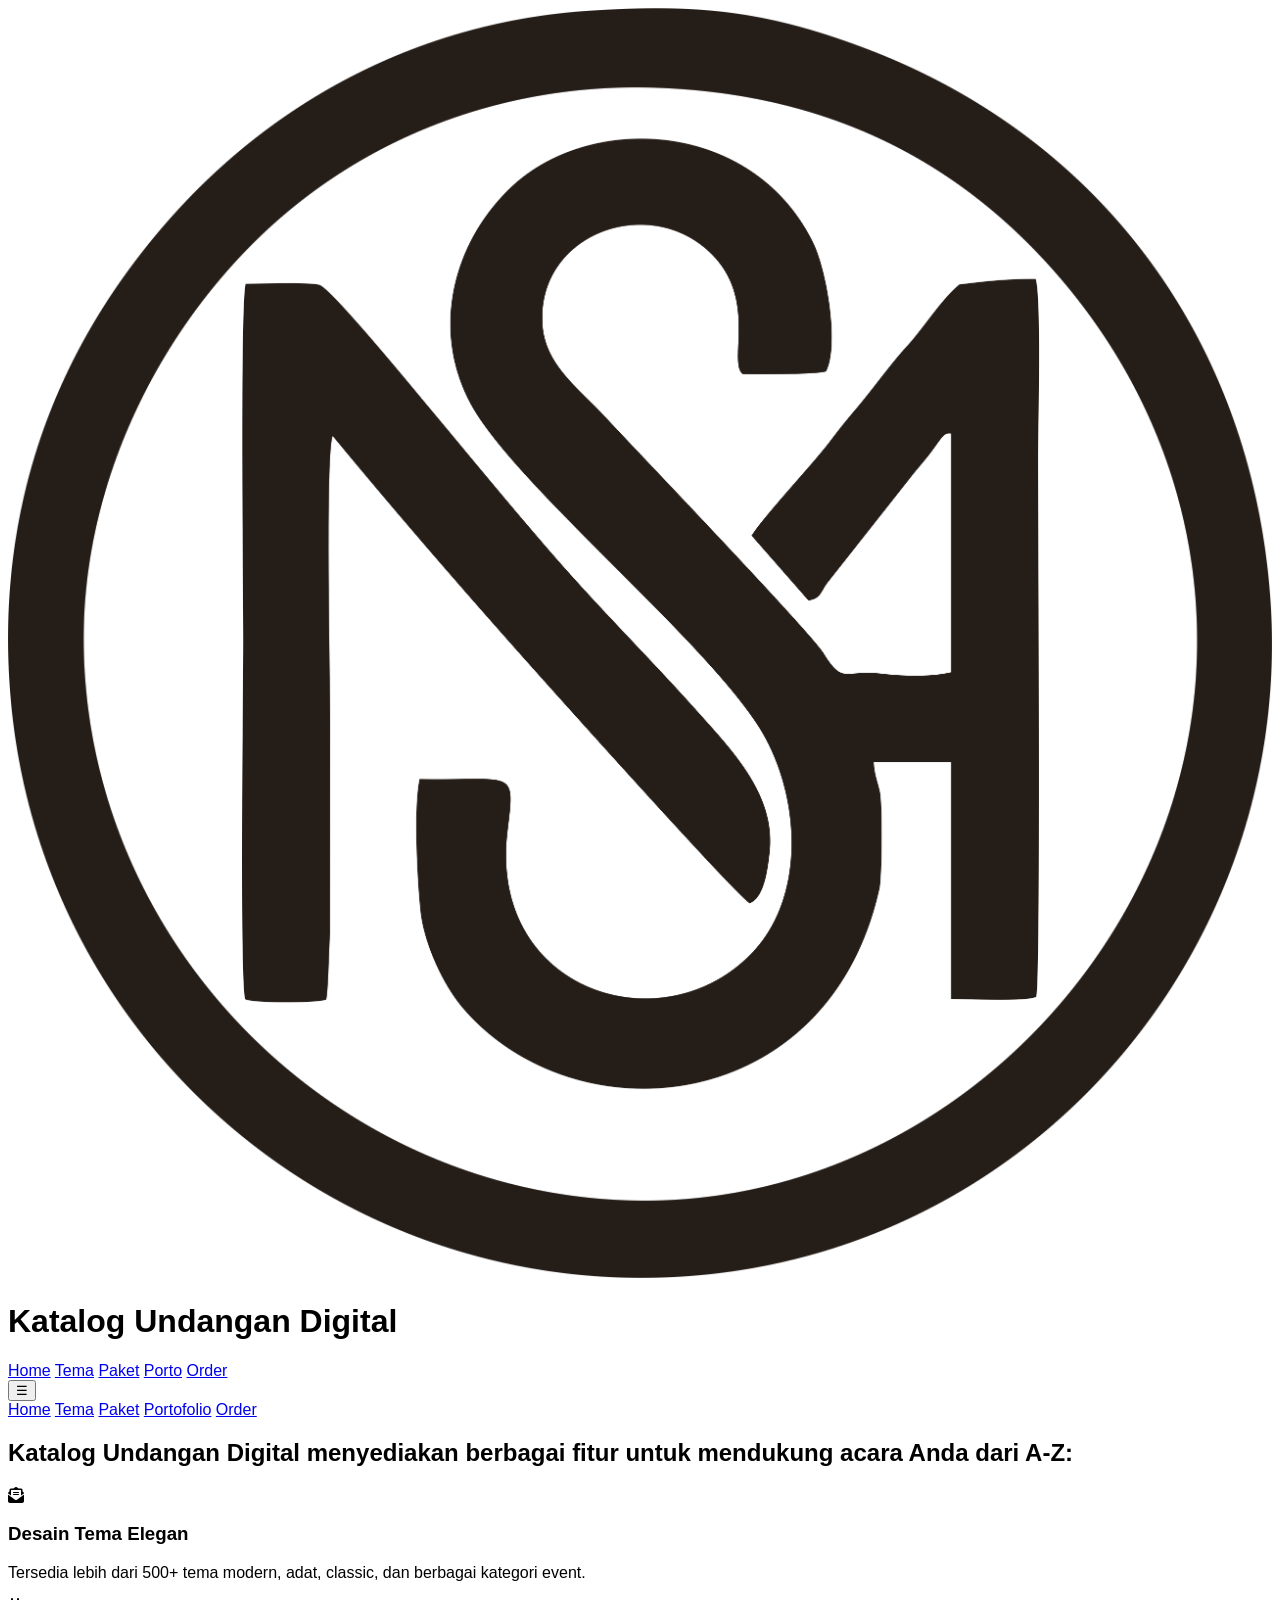
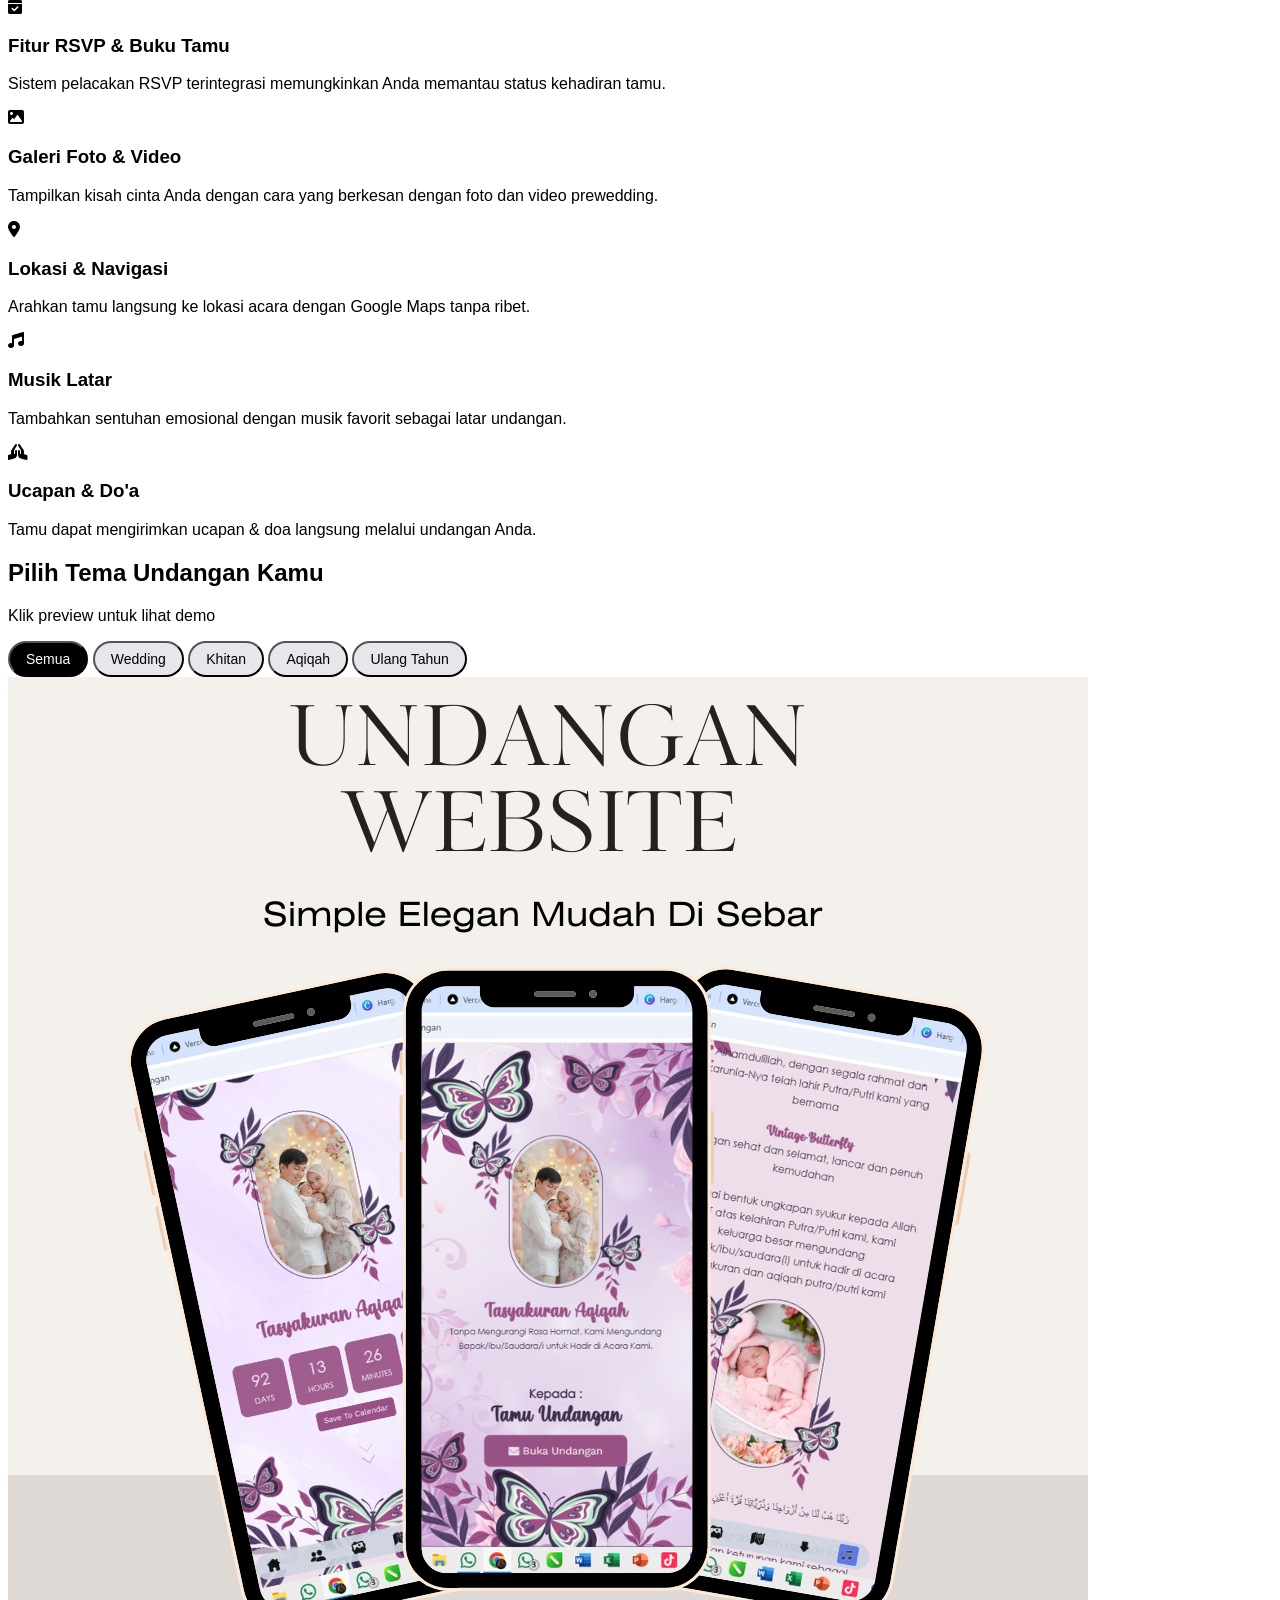
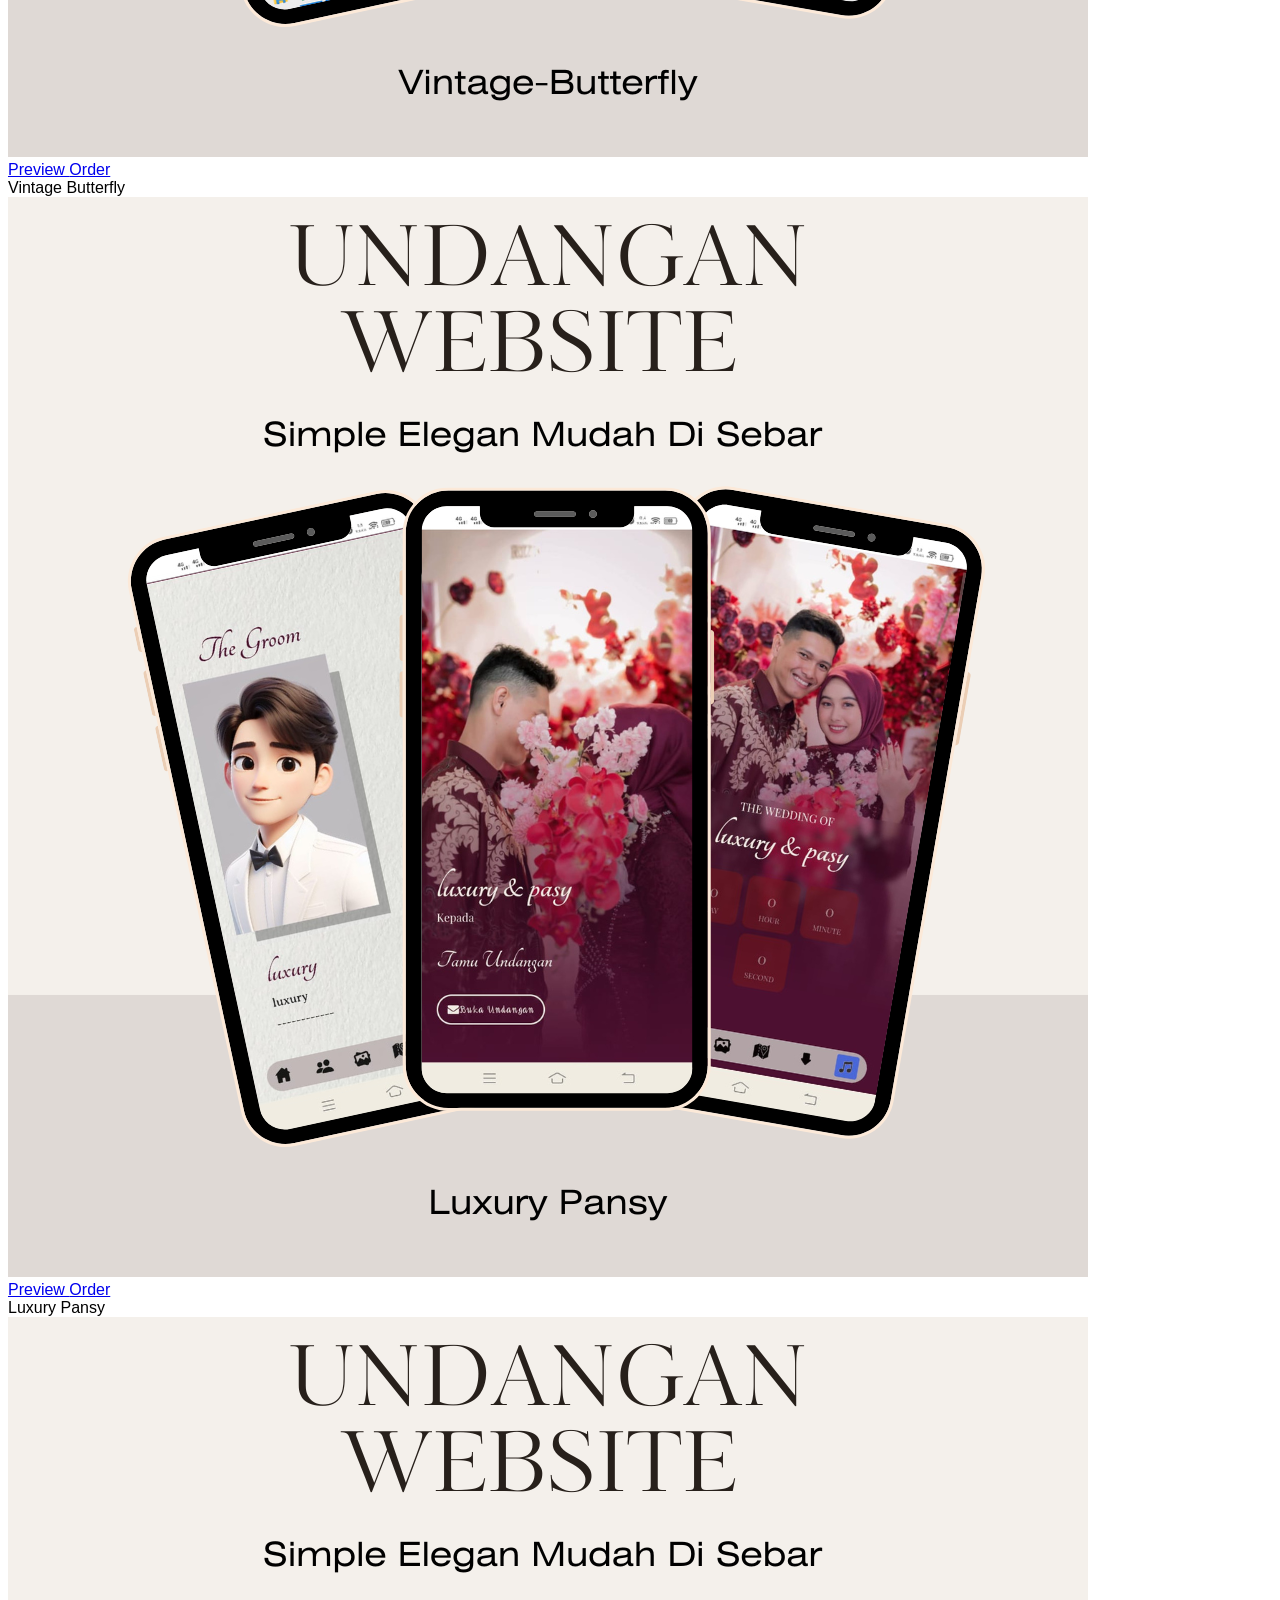
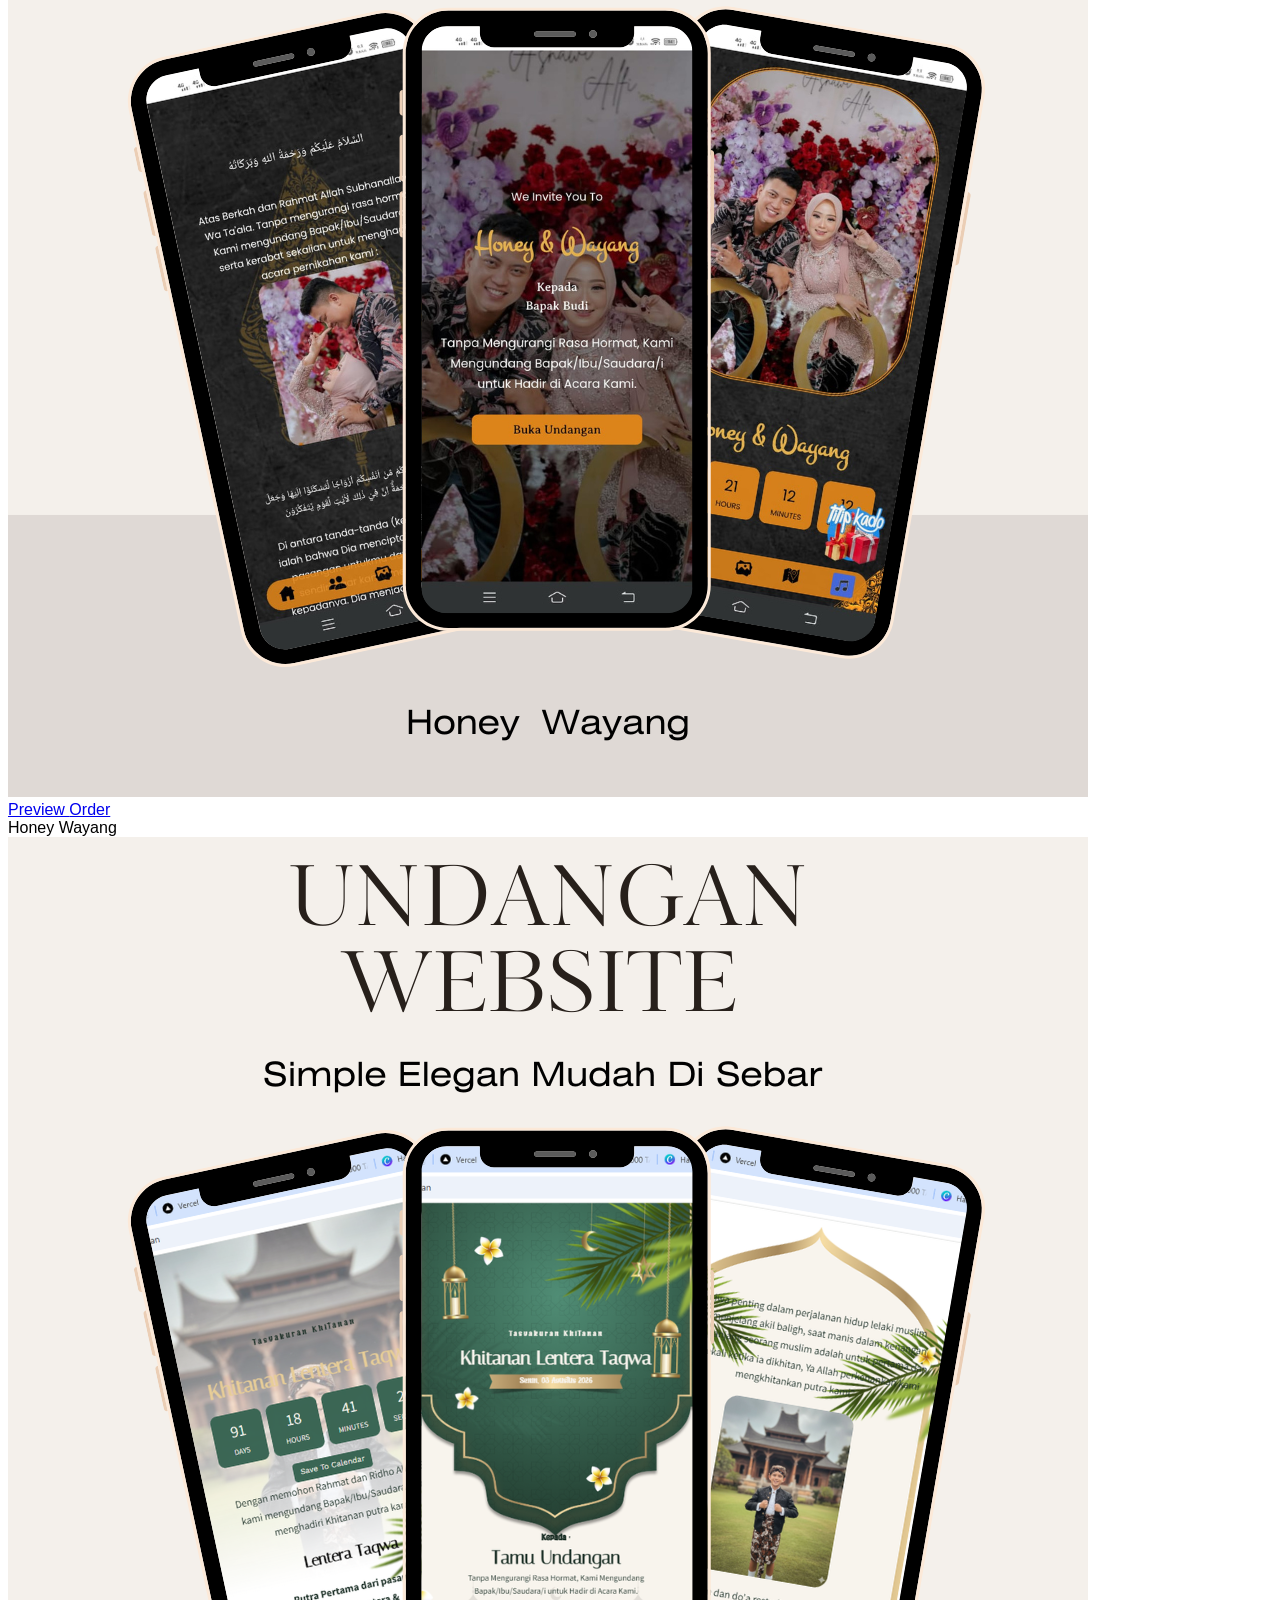
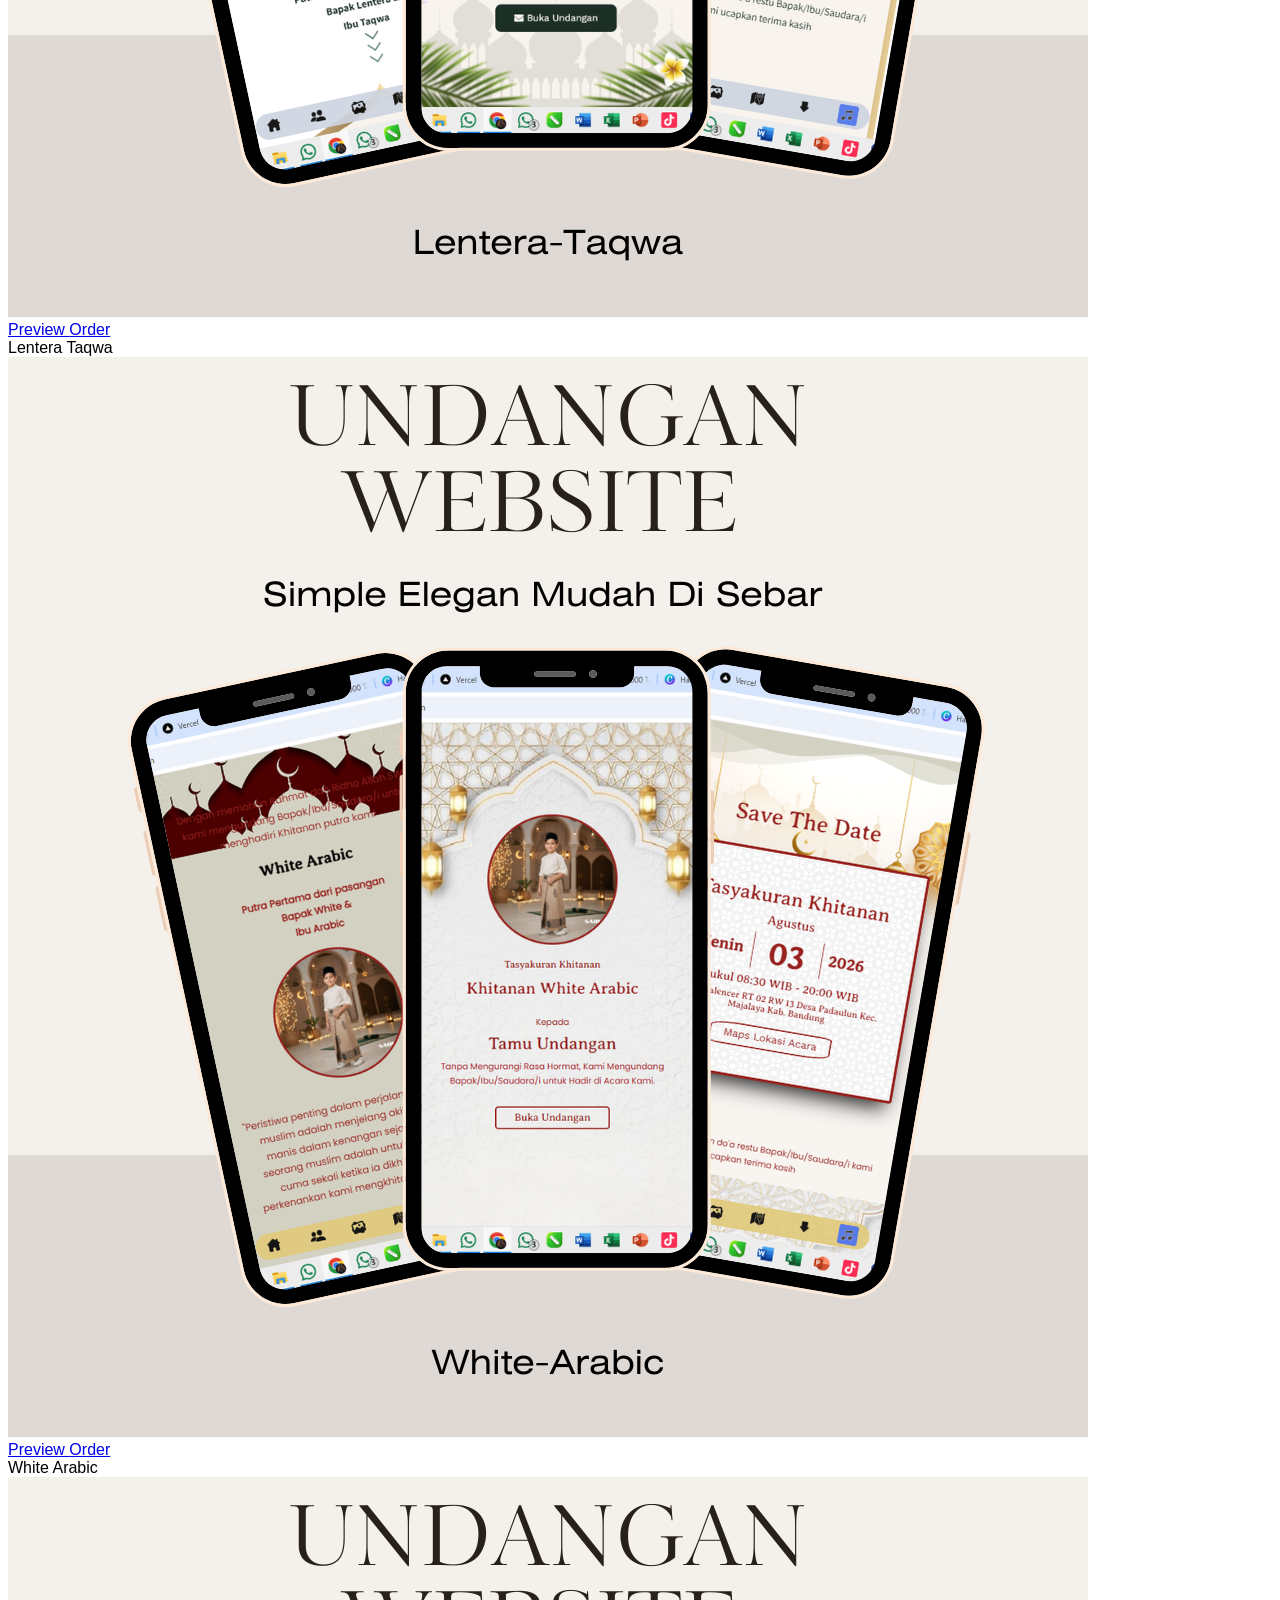
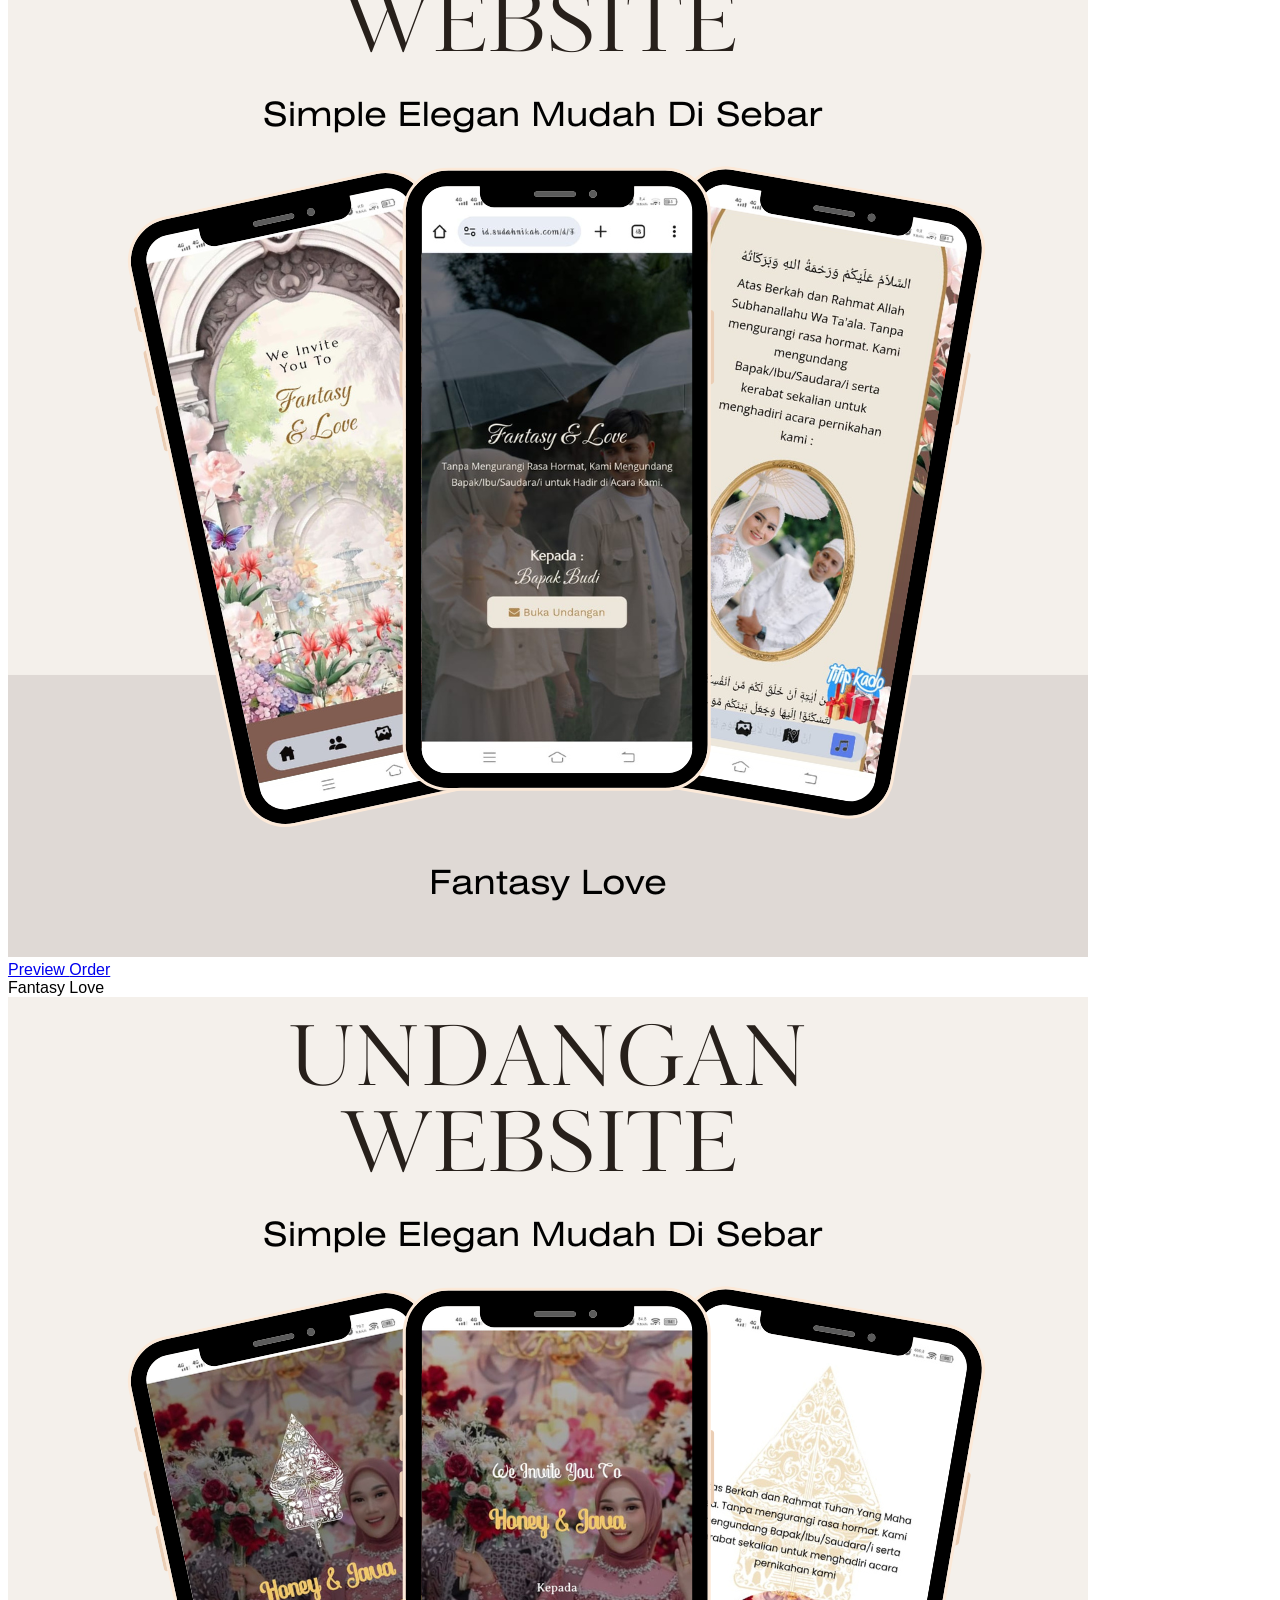
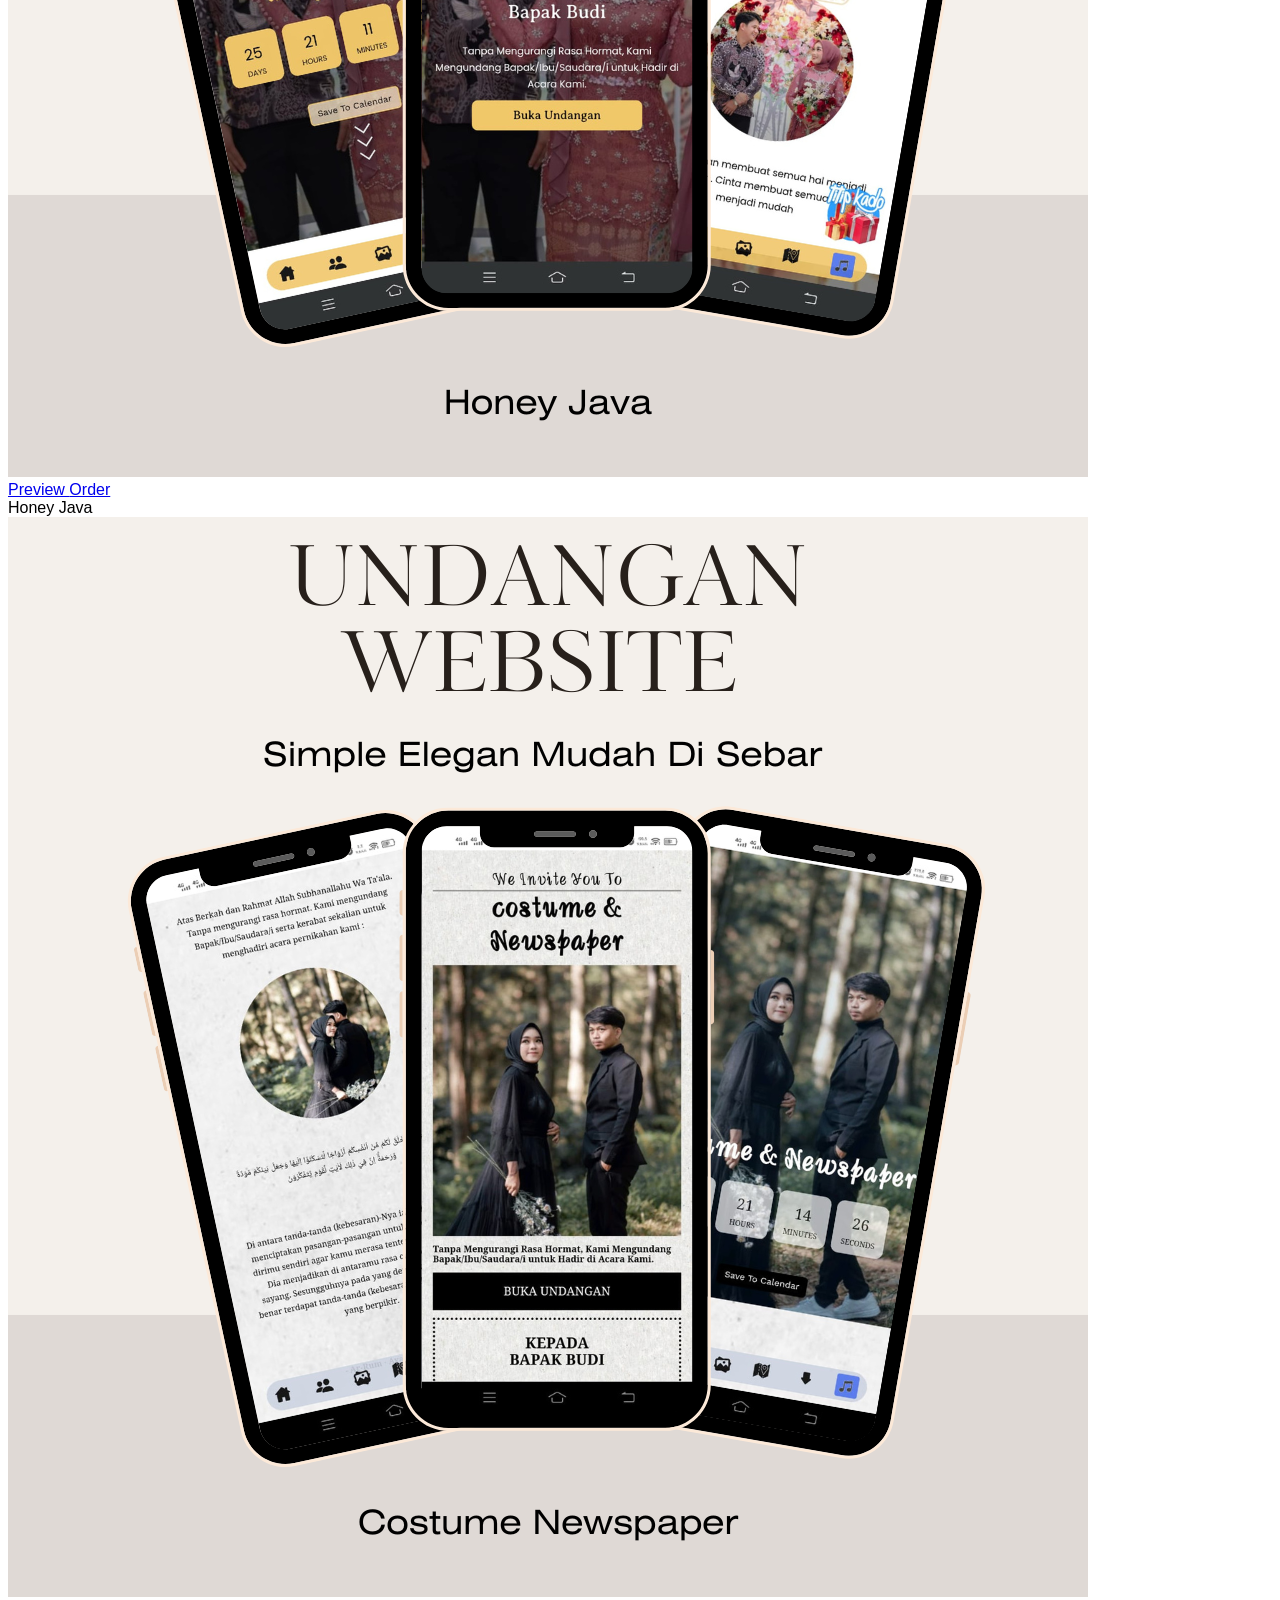
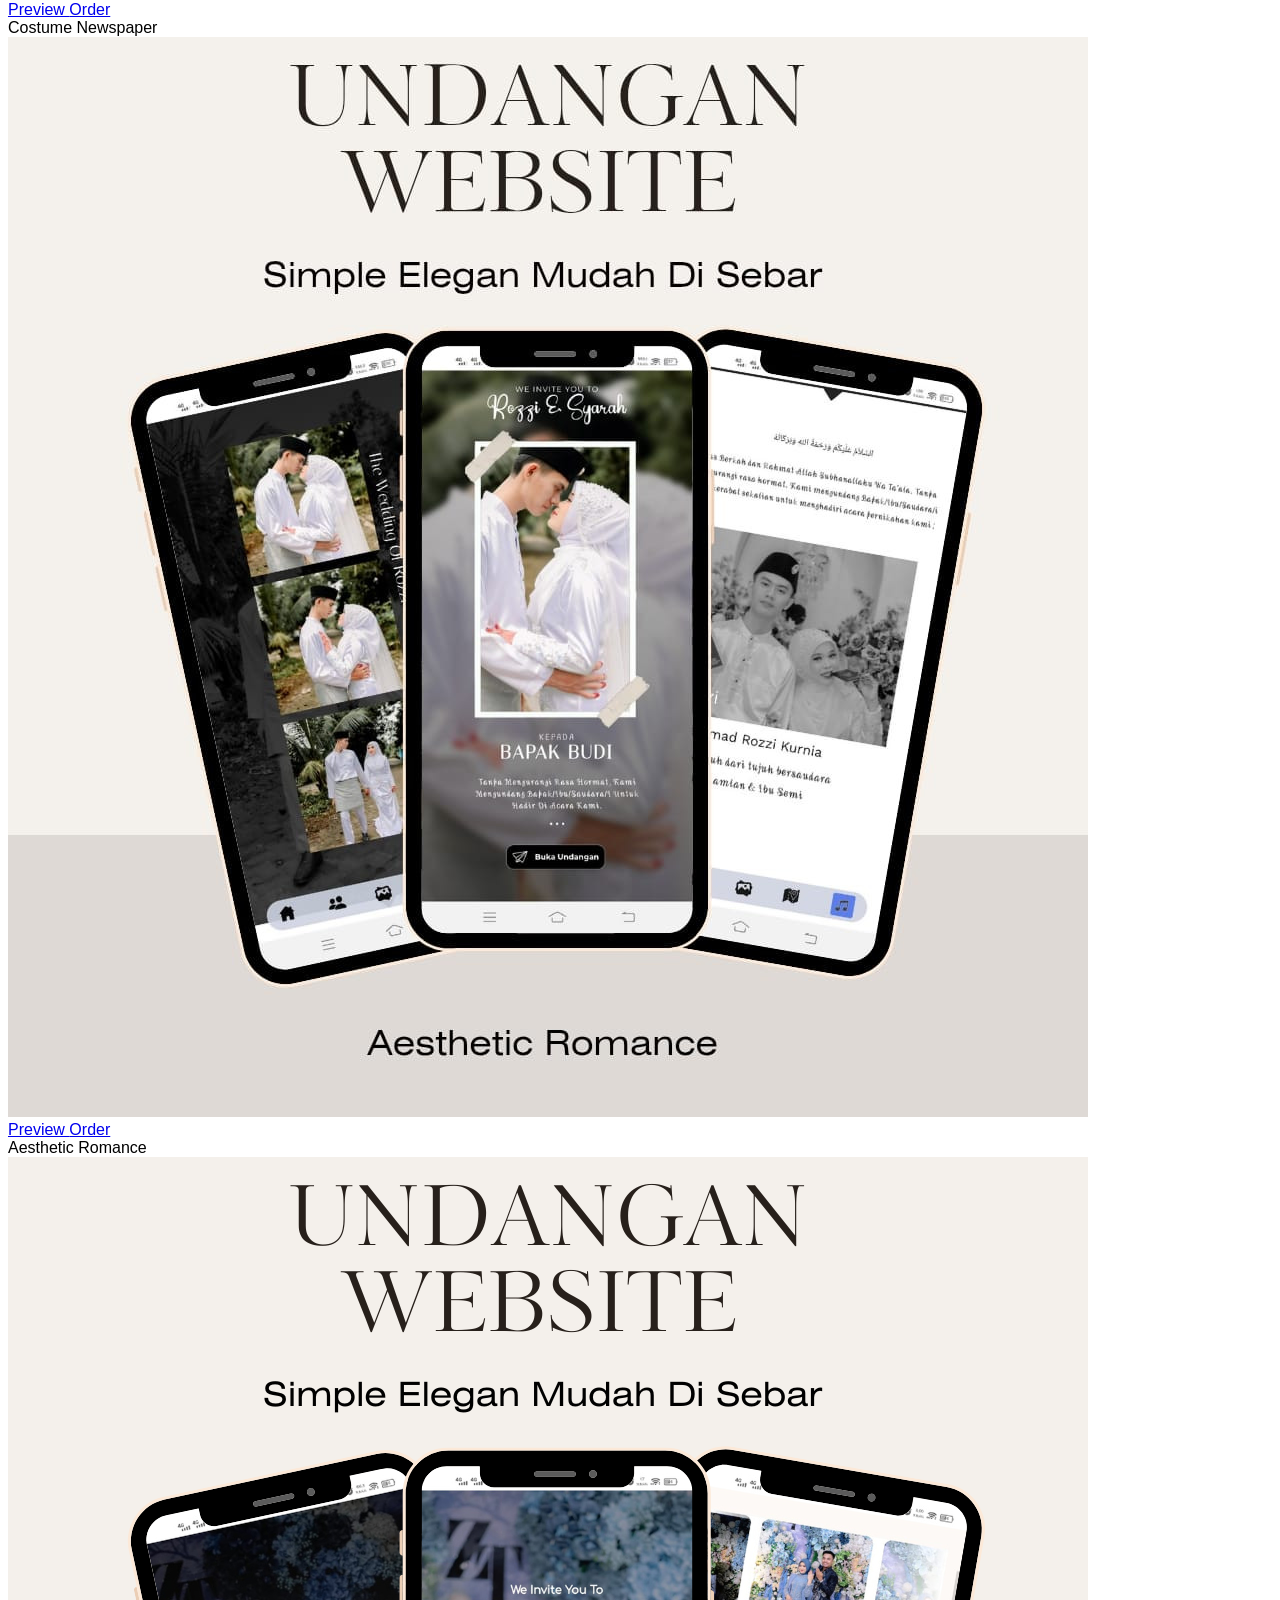
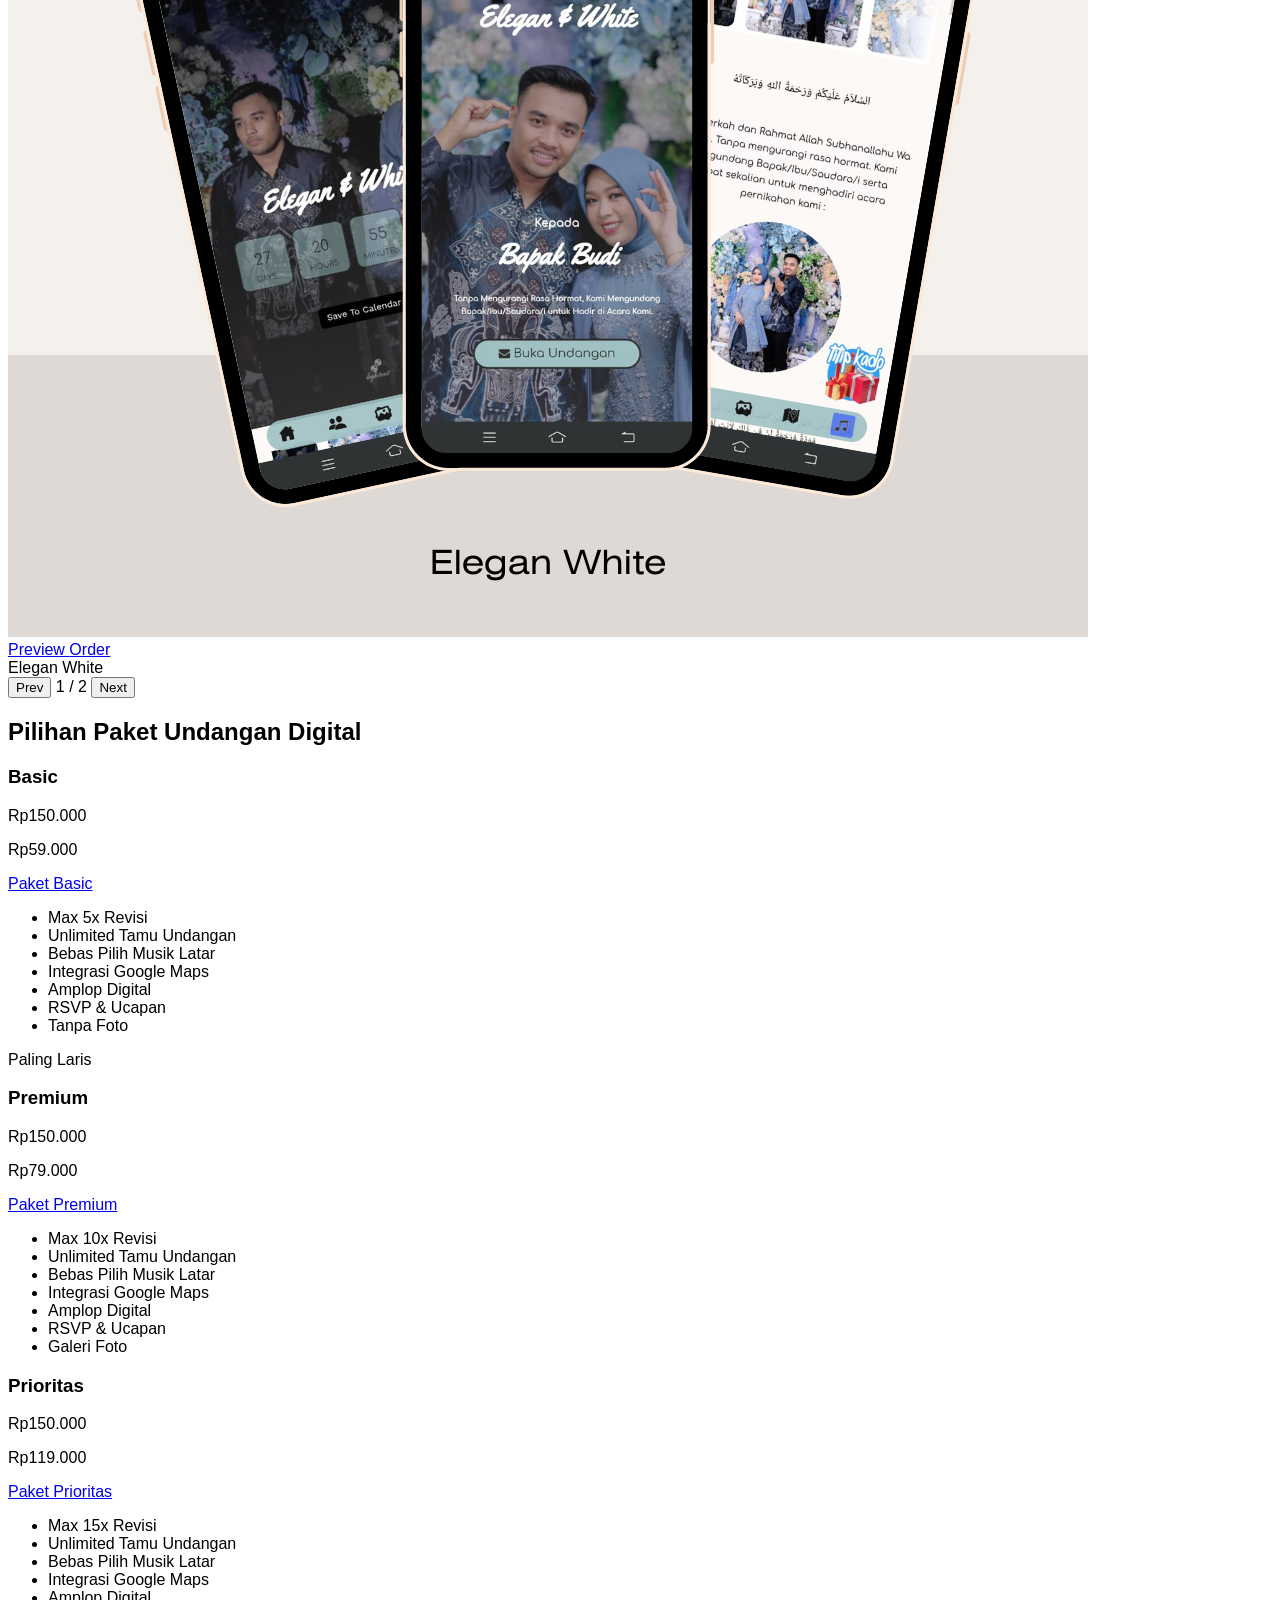
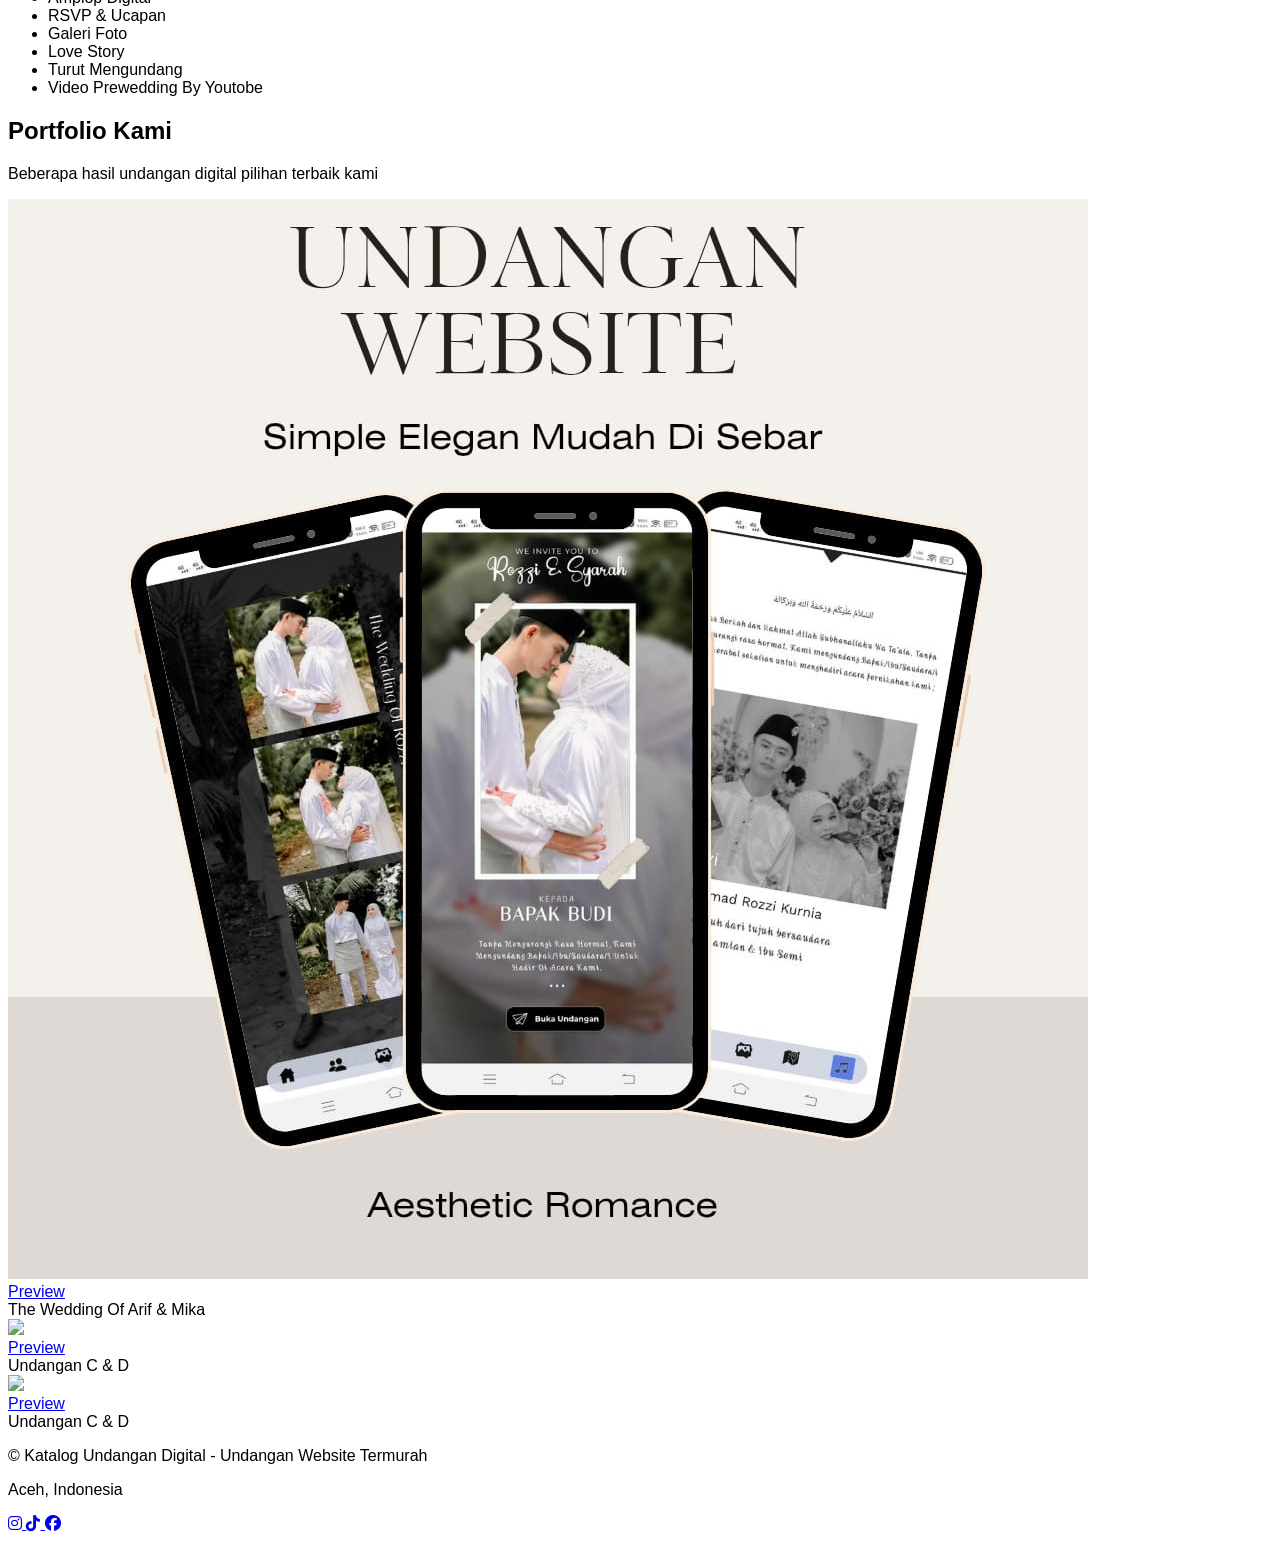
==== FIX.HTM @ e8f61805 "Refactor HTML structure and improve navbar layout" ====
<!DOCTYPE html>
<html lang="id">
<head>
  <meta charset="UTF-8">
  <meta name="viewport" content="width=device-width, initial-scale=1.0">

  <!-- ✅ WA Preview -->
  <meta property="og:title" content="Katalog Undangan Digital Premium ✨" />
  <meta property="og:description" content="Pilih tema undangan digital elegan & modern. Bisa custom sesuai keinginan kamu 💌" />
  <meta property="og:image" content="https://undangan-katalog-omega.vercel.app/MSA-H.png" />
  <meta property="og:url" content="https://undangan-katalog-omega.vercel.app/" />
  <meta property="og:type" content="website" />

  <title>Katalog Undangan Digital</title>

  <script src="https://cdn.tailwindcss.com"></script>

  <!-- 🔥 TAMBAHKAN INI -->
  <link rel="stylesheet" href="https://cdnjs.cloudflare.com/ajax/libs/font-awesome/6.5.0/css/all.min.css">

  <link rel="stylesheet" href="assets/style.css">
</head>

<body class="relative min-h-screen bg-gradient-to-br from-[#FFF8F2] via-[#F7E7CE] to-[#EADBC8] overflow-x-hidden">

  <!-- GLOW -->
<div class="fixed inset-0 overflow-hidden -z-10 pointer-events-none">

  <div class="absolute top-[-100px] left-[-100px] w-[400px] h-[400px] bg-[#D4AF37]/20 rounded-full blur-3xl"></div>

  <div class="absolute bottom-[-120px] right-[-120px] w-[400px] h-[400px] bg-pink-200/20 rounded-full blur-3xl"></div>

</div>

 <!-- NAVBAR -->
<header class="sticky top-0 bg-white/80 backdrop-blur shadow z-50">

  <div class="max-w-6xl mx-auto px-4 py-3 flex justify-between items-center">

    <!-- LOGO -->
    <div class="flex items-center gap-2">
      <img src="assets/MSA H.png" alt="logo" class="w-8 h-8 object-contain">

      <h1 class="font-bold text-lg">
        Katalog Undangan Digital
      </h1>
    </div>

    <!-- MENU DESKTOP -->
    <nav class="hidden md:flex items-center gap-6 text-sm">
      <a href="#" class="hover:text-black text-gray-600">Home</a>
      <a href="#katalog" class="hover:text-black text-gray-600">Tema</a>
      <a href="#paket" class="hover:text-black text-gray-600">Paket</a>
      <a href="#porto" class="hover:text-black text-gray-600">Porto</a>

      <a href="https://wa.me/6281261233730" target="_blank"
        class="bg-black text-white px-4 py-2 rounded-full hover:bg-gray-800 transition">
        Order
      </a>
    </nav>

    <!-- HAMBURGER -->
    <button id="menuBtn" class="md:hidden text-2xl font-bold">
      ☰
    </button>

  </div>

  <!-- MOBILE MENU -->
  <div id="mobileMenu"
    class="hidden md:hidden px-4 pb-4 space-y-3 bg-white shadow-md">

    <a href="#" onclick="tutupMenu()" class="block text-gray-700">Home</a>

    <a href="#katalog" onclick="tutupMenu()" class="block text-gray-700">Tema</a>

    <a href="#paket" onclick="tutupMenu()" class="block text-gray-700">Paket</a>

    <a href="#porto" onclick="tutupMenu()" class="block text-gray-700">Portofolio</a>

    <a href="https://wa.me/6281261233730" target="_blank"
      class="block bg-black text-white px-4 py-2 rounded-full text-center">
      Order
    </a>

  </div>

</header>
  </div>
</div>

<section class="pt-28 md:pt-36">
  <div class="max-w-6xl mx-auto px-4">

    <h2 class="text-3xl md:text-4xl font-semibold text-center mb-12 max-w-3xl mx-auto leading-snug">
      <span class="text-gradient">Katalog Undangan Digital</span> menyediakan
      berbagai fitur untuk mendukung acara Anda dari A-Z:
    </h2>

    <div class="grid sm:grid-cols-2 md:grid-cols-3 gap-6">

  <!-- 1 -->
  <div class="p-6 rounded-xl border bg-white/70 backdrop-blur hover:shadow-lg transition">
    <div class="w-12 h-12 flex items-center justify-center bg-pink-100 text-pink-600 rounded-xl mb-4 text-xl">
      <i class="fas fa-envelope-open-text"></i>
    </div>
    <h3 class="text-lg font-semibold mb-2">Desain Tema Elegan</h3>
    <p class="text-sm text-gray-600">
      Tersedia lebih dari 500+ tema modern, adat, classic, dan berbagai kategori event.
    </p>
  </div>

  <!-- 2 -->
  <div class="p-6 rounded-xl border bg-white/70 backdrop-blur hover:shadow-lg transition">
    <div class="w-12 h-12 flex items-center justify-center bg-blue-100 text-blue-600 rounded-xl mb-4 text-xl">
      <i class="fas fa-calendar-check"></i>
    </div>
    <h3 class="text-lg font-semibold mb-2">Fitur RSVP & Buku Tamu</h3>
    <p class="text-sm text-gray-600">
      Sistem pelacakan RSVP terintegrasi memungkinkan Anda memantau status kehadiran tamu.
    </p>
  </div>

  <!-- 3 -->
  <div class="p-6 rounded-xl border bg-white/70 backdrop-blur hover:shadow-lg transition">
    <div class="w-12 h-12 flex items-center justify-center bg-purple-100 text-purple-600 rounded-xl mb-4 text-xl">
      <i class="fas fa-image"></i>
    </div>
    <h3 class="text-lg font-semibold mb-2">Galeri Foto & Video</h3>
    <p class="text-sm text-gray-600">
      Tampilkan kisah cinta Anda dengan cara yang berkesan dengan foto dan video prewedding.
    </p>
  </div>

  <!-- 4 -->
  <div class="p-6 rounded-xl border bg-white/70 backdrop-blur hover:shadow-lg transition">
    <div class="w-12 h-12 flex items-center justify-center bg-green-100 text-green-600 rounded-xl mb-4 text-xl">
      <i class="fas fa-map-marker-alt"></i>
    </div>
    <h3 class="text-lg font-semibold mb-2">Lokasi & Navigasi</h3>
    <p class="text-sm text-gray-600">
      Arahkan tamu langsung ke lokasi acara dengan Google Maps tanpa ribet.
    </p>
  </div>

  <!-- 5 -->
  <div class="p-6 rounded-xl border bg-white/70 backdrop-blur hover:shadow-lg transition">
    <div class="w-12 h-12 flex items-center justify-center bg-yellow-100 text-yellow-600 rounded-xl mb-4 text-xl">
      <i class="fas fa-music"></i>
    </div>
    <h3 class="text-lg font-semibold mb-2">Musik Latar</h3>
    <p class="text-sm text-gray-600">
      Tambahkan sentuhan emosional dengan musik favorit sebagai latar undangan.
    </p>
  </div>

  <!-- 6 -->
  <div class="p-6 rounded-xl border bg-white/70 backdrop-blur hover:shadow-lg transition">
    <div class="w-12 h-12 flex items-center justify-center bg-indigo-100 text-indigo-600 rounded-xl mb-4 text-xl">
      <i class="fas fa-hands-praying"></i>
    </div>
    <h3 class="text-lg font-semibold mb-2">Ucapan & Do'a</h3>
    <p class="text-sm text-gray-600">
      Tamu dapat mengirimkan ucapan & doa langsung melalui undangan Anda.
    </p>
  </div>

</div>

    </div>
  </div>
</section>

  <!-- HERO -->
  <section class="text-center py-10">
    <h2 class="text-2xl font-bold">Pilih Tema Undangan Kamu</h2>
    <p class="text-gray-500">Klik preview untuk lihat demo</p>
  </section>
<div class="max-w-6xl mx-auto px-4 mb-6 flex gap-3 flex-wrap justify-center">

  <button onclick="filterKategori('all')" class="btn-filter active">Semua</button>
  <button onclick="filterKategori('wedding')" class="btn-filter">Wedding</button>
  <button onclick="filterKategori('khitan')" class="btn-filter">Khitan</button>
  <button onclick="filterKategori('aqiqah')" class="btn-filter">Aqiqah</button>
  <button onclick="filterKategori('ulangtahun')" class="btn-filter">Ulang Tahun</button>

</div>
  <!-- KATALOG -->
  <section class="max-w-6xl mx-auto px-4 pb-10">
  <div id="katalog" class="grid grid-cols-2 sm:grid-cols-2 md:grid-cols-3 gap-4 scroll-mt-36"></div>
</section>
<section id="paket" class="py-20">

  <div class="max-w-6xl mx-auto px-4">

    <!-- TITLE -->
    <h2 class="text-3xl md:text-4xl font-semibold text-center mb-16">
      Pilihan Paket Undangan Digital
    </h2>

    <!-- GRID -->
    <div class="grid md:grid-cols-3 gap-8">

      <!-- BASIC -->
      <div class="p-8 rounded-2xl bg-white/60 backdrop-blur border border-white/40 hover:shadow-xl transition">

        <h3 class="text-lg tracking-wide text-gray-500 mb-2">Basic</h3>
<div class="line-through">Rp150.000</div>
        <p class="text-3xl font-semibold mb-4">
          Rp59.000
        </p>

        <a href="https://wa.me/6281261233730?text=Saya+mau+paket+Basic"
           class="block text-center py-2 rounded-full bg-black text-white text-sm hover:bg-gray-800 transition mb-6">
          Paket Basic
        </a>

          <ul class="opacity-90 list-disc pl-4 text-lg">
            <li>Max 5x Revisi</li>
            <li>Unlimited Tamu Undangan</li>
            <li>Bebas Pilih Musik Latar</li>
            <li>Integrasi Google Maps</li>
            <li>Amplop Digital</li>
            <li>RSVP & Ucapan</li>
            <li>Tanpa Foto</li>
        </ul>

      </div>

      <!-- PREMIUM -->
<div class="p-8 rounded-2xl bg-gradient-to-br from-[#FFF8F2] to-[#F7E7CE] border border-[#EADBC8] scale-105 shadow-lg relative">

  <!-- BADGE -->
  <span class="absolute top-4 right-4 text-xs bg-black text-white px-3 py-1 rounded-full">
    Paling Laris
  </span>

  <h3 class="text-lg tracking-wide text-gray-600 mb-2">Premium</h3>
<div class="line-through">Rp150.000</div>
  <p class="text-4xl font-bold mb-4">
    Rp79.000
  </p>

        <a href="https://wa.me/6281261233730?text=Saya+mau+paket+Premium"
           class="block text-center py-2 rounded-full bg-black text-white text-sm hover:bg-gray-800 transition mb-6">
          Paket Premium
        </a>

        <ul class="opacity-90 list-disc pl-4 text-lg">
            <li>Max 10x Revisi</li>
              <li>Unlimited Tamu Undangan</li>
              <li>Bebas Pilih Musik Latar</li>
              <li>Integrasi Google Maps</li>
              <li>Amplop Digital</li>
              <li>RSVP & Ucapan</li>
              <li>Galeri Foto</li>
        </ul>

      </div>

      <!-- PRIORITAS -->
      <div class="p-8 rounded-2xl bg-white/60 backdrop-blur border border-white/40 hover:shadow-xl transition">

        <h3 class="text-lg tracking-wide text-gray-500 mb-2">Prioritas</h3>
<div class="line-through">Rp150.000</div>
        <p class="text-3xl font-semibold mb-4">
          Rp119.000
        </p>

        <a href="https://wa.me/6281261233730?text=Saya+mau+paket+Prioritas"
           class="block text-center py-2 rounded-full bg-black text-white text-sm hover:bg-gray-800 transition mb-6">
          Paket Prioritas
        </a>

        <ul class="opacity-90 list-disc pl-4 text-lg">
          <li>Max 15x Revisi</li>
              <li>Unlimited Tamu Undangan</li>
              <li>Bebas Pilih Musik Latar</li>
              <li>Integrasi Google Maps</li>
              <li>Amplop Digital</li>
              <li>RSVP & Ucapan</li>
              <li>Galeri Foto</li>
              <li>Love Story</li>
              <li>Turut Mengundang</li>
              <li>Video Prewedding By Youtobe</li>
        </ul>

      </div>

    </div>

  </div>

</section>
    
<section id="porto" class="max-w-6xl mx-auto px-4 py-16">

  <h2 class="text-2xl font-bold text-center mb-10">
    Portfolio Kami
  </h2>

   <p class="text-center max-w-2xl mx-auto mb-10 opacity-80">
      Beberapa hasil undangan digital pilihan terbaik kami
    </p>
      
  <div id="portoList" class="grid md:grid-cols-3 gap-6"></div>

</section>
<!-- 🔥 FOOTER TARUH DI SINI -->
<footer class="bg-white mt-10 border-t">

  <div class="max-w-6xl mx-auto px-4 py-8 text-center">

    <p class="text-sm text-gray-500 mb-2">
      © Katalog Undangan Digital - Undangan Website Termurah
    </p>

    <p class="text-sm text-gray-400 mb-6">
      Aceh, Indonesia
    </p>

<div class="flex justify-center gap-5 text-xl">

  <!-- INSTAGRAM -->
  <a href="https://instagram.com/usernamekamu" target="_blank"
     class="text-gray-500 hover:text-black hover:scale-110 transition">
    <i class="fab fa-instagram"></i>
  </a>

  <!-- TIKTOK -->
  <a href="https://tiktok.com/@usernamekamu" target="_blank"
     class="text-gray-500 hover:text-black hover:scale-110 transition">
    <i class="fab fa-tiktok"></i>
  </a>

  <!-- FACEBOOK -->
  <a href="https://facebook.com/usernamekamu" target="_blank"
     class="text-gray-500 hover:text-black hover:scale-110 transition">
    <i class="fab fa-facebook"></i>
  </a>

</div>

  </div>

</footer>

<!-- SCRIPT -->
  <script src="assets/script.js"></script>
  <!-- SCRIPT MENU MOBILE -->
<script>
function tutupMenu() {
  const menu = document.getElementById("mobileMenu");
  const btn = document.getElementById("menuBtn");

  if (menu) menu.classList.add("hidden");
  if (btn) btn.innerText = "☰";
}

document.addEventListener("DOMContentLoaded", function () {
  const btn = document.getElementById("menuBtn");
  const menu = document.getElementById("mobileMenu");

  if (btn && menu) {
    btn.addEventListener("click", function () {
      menu.classList.toggle("hidden");
      btn.innerText = menu.classList.contains("hidden") ? "☰" : "✕";
    });
  }
});
</script>

</body>
</html>
---- assets/style.css ----
body {
  font-family: sans-serif;
}

.btn-filter {
  padding: 8px 16px;
  border-radius: 999px;
  background: #e5e7eb;
  font-size: 14px;
  transition: 0.3s;
}

.btn-filter:hover {
  background: black;
  color: white;
}

.btn-filter.active {
  background: black;
  color: white;
}

/* FIX OVERFLOW MOBILE */
html,
body {
  overflow-x: hidden;
  max-width: 100%;
}

* {
  box-sizing: border-box;
}

img {
  max-width: 100%;
  height: auto;
}
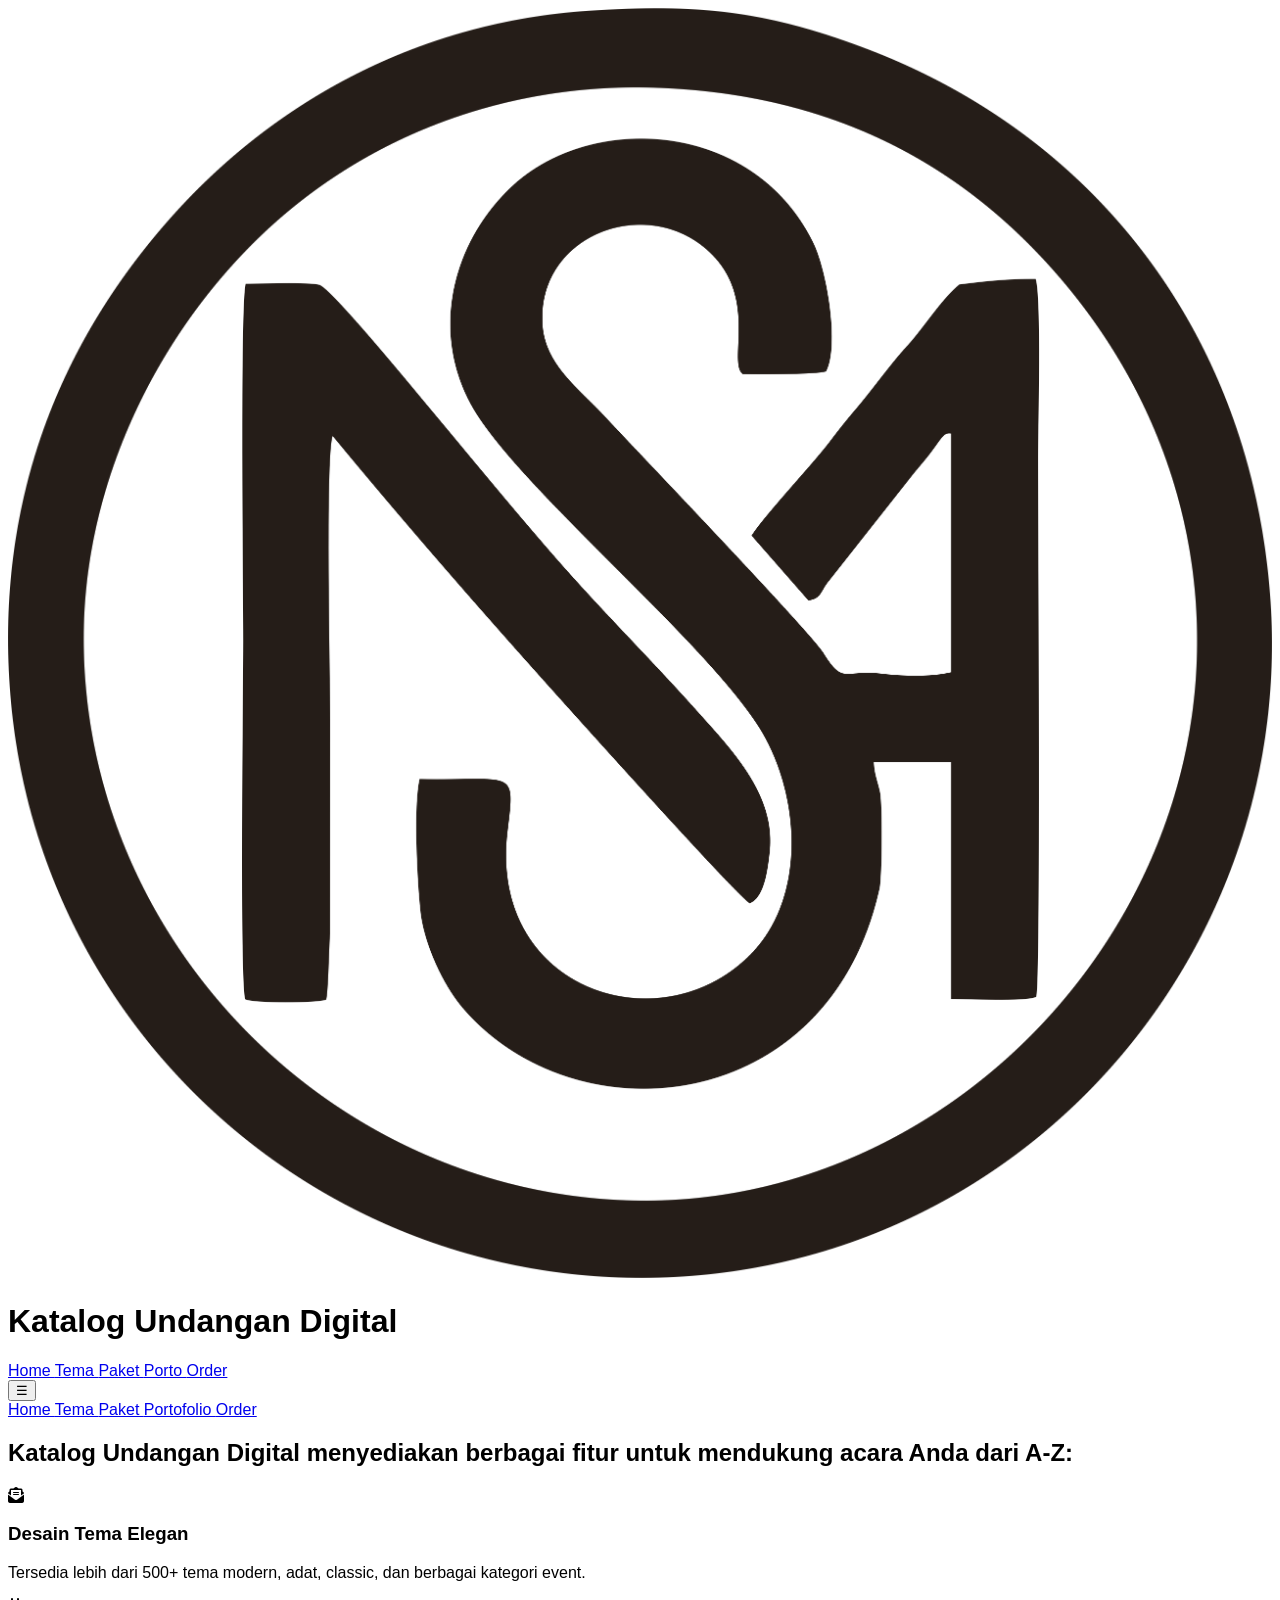
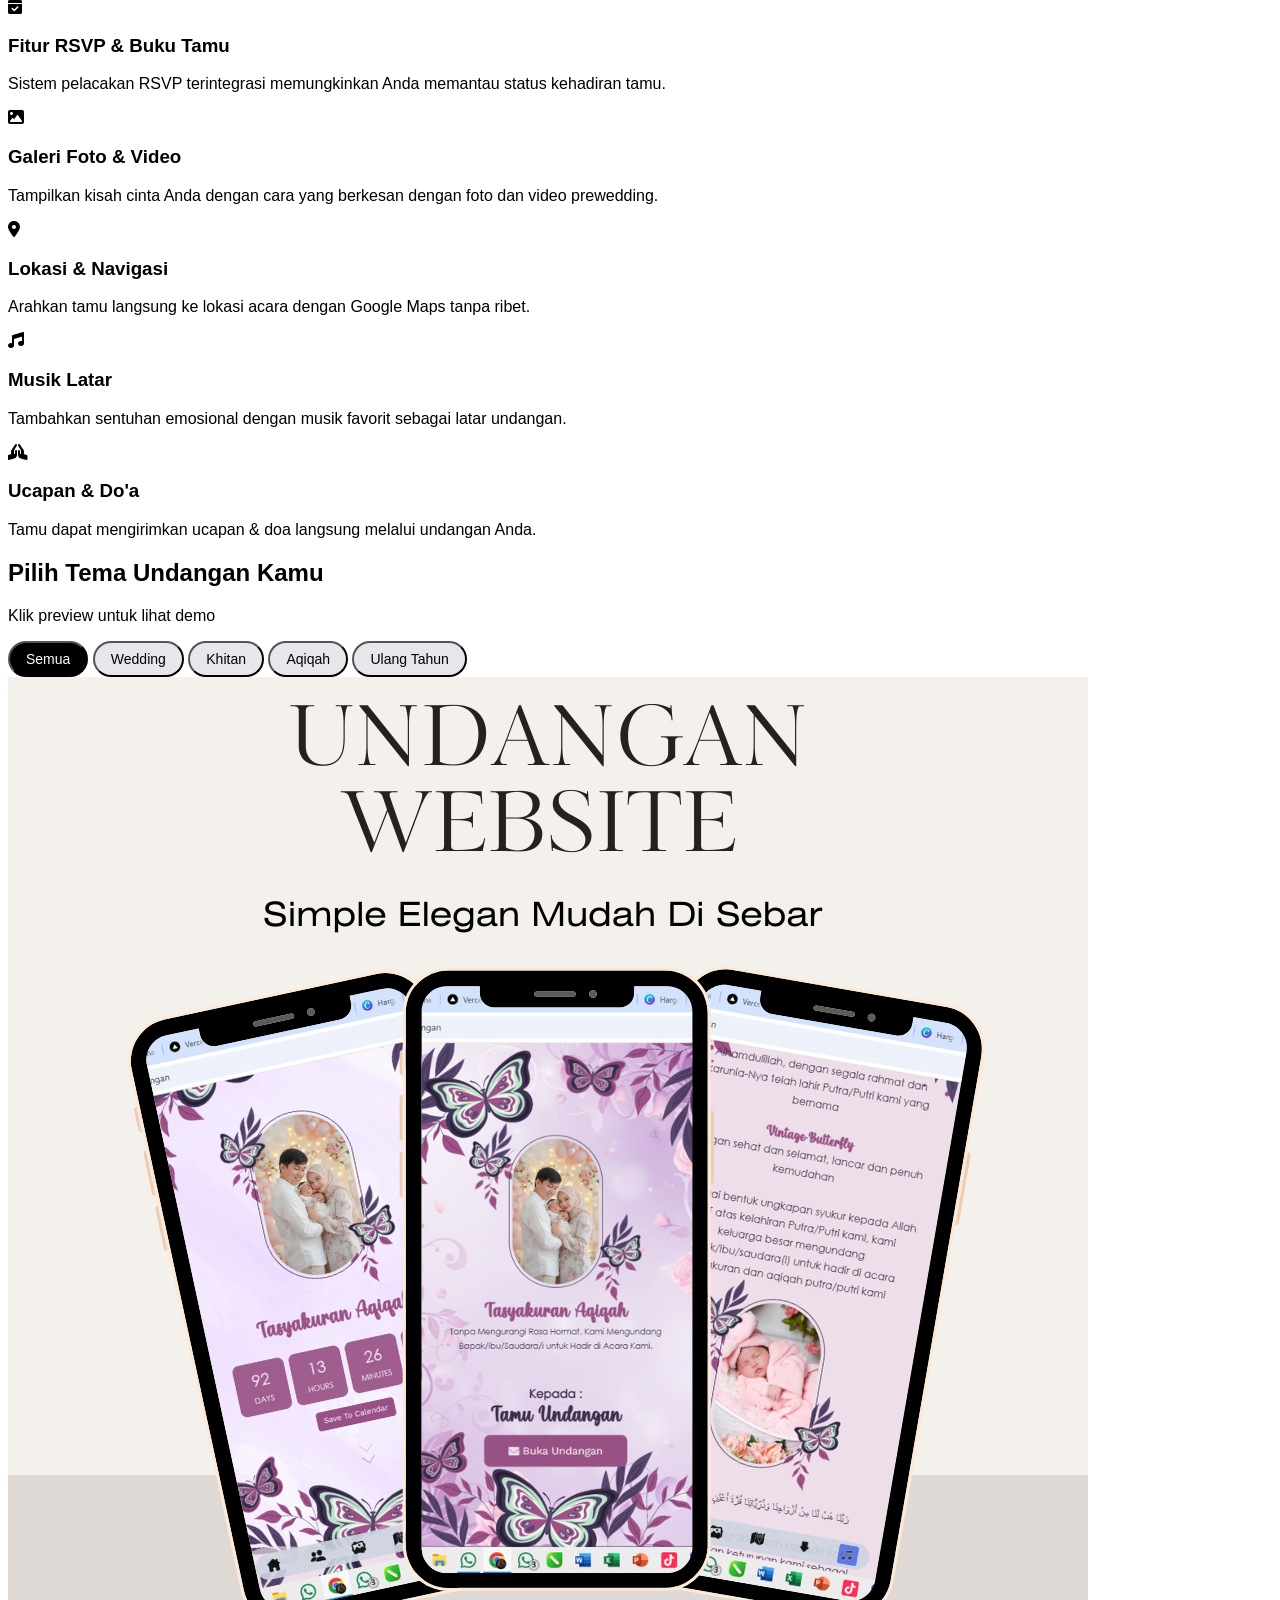
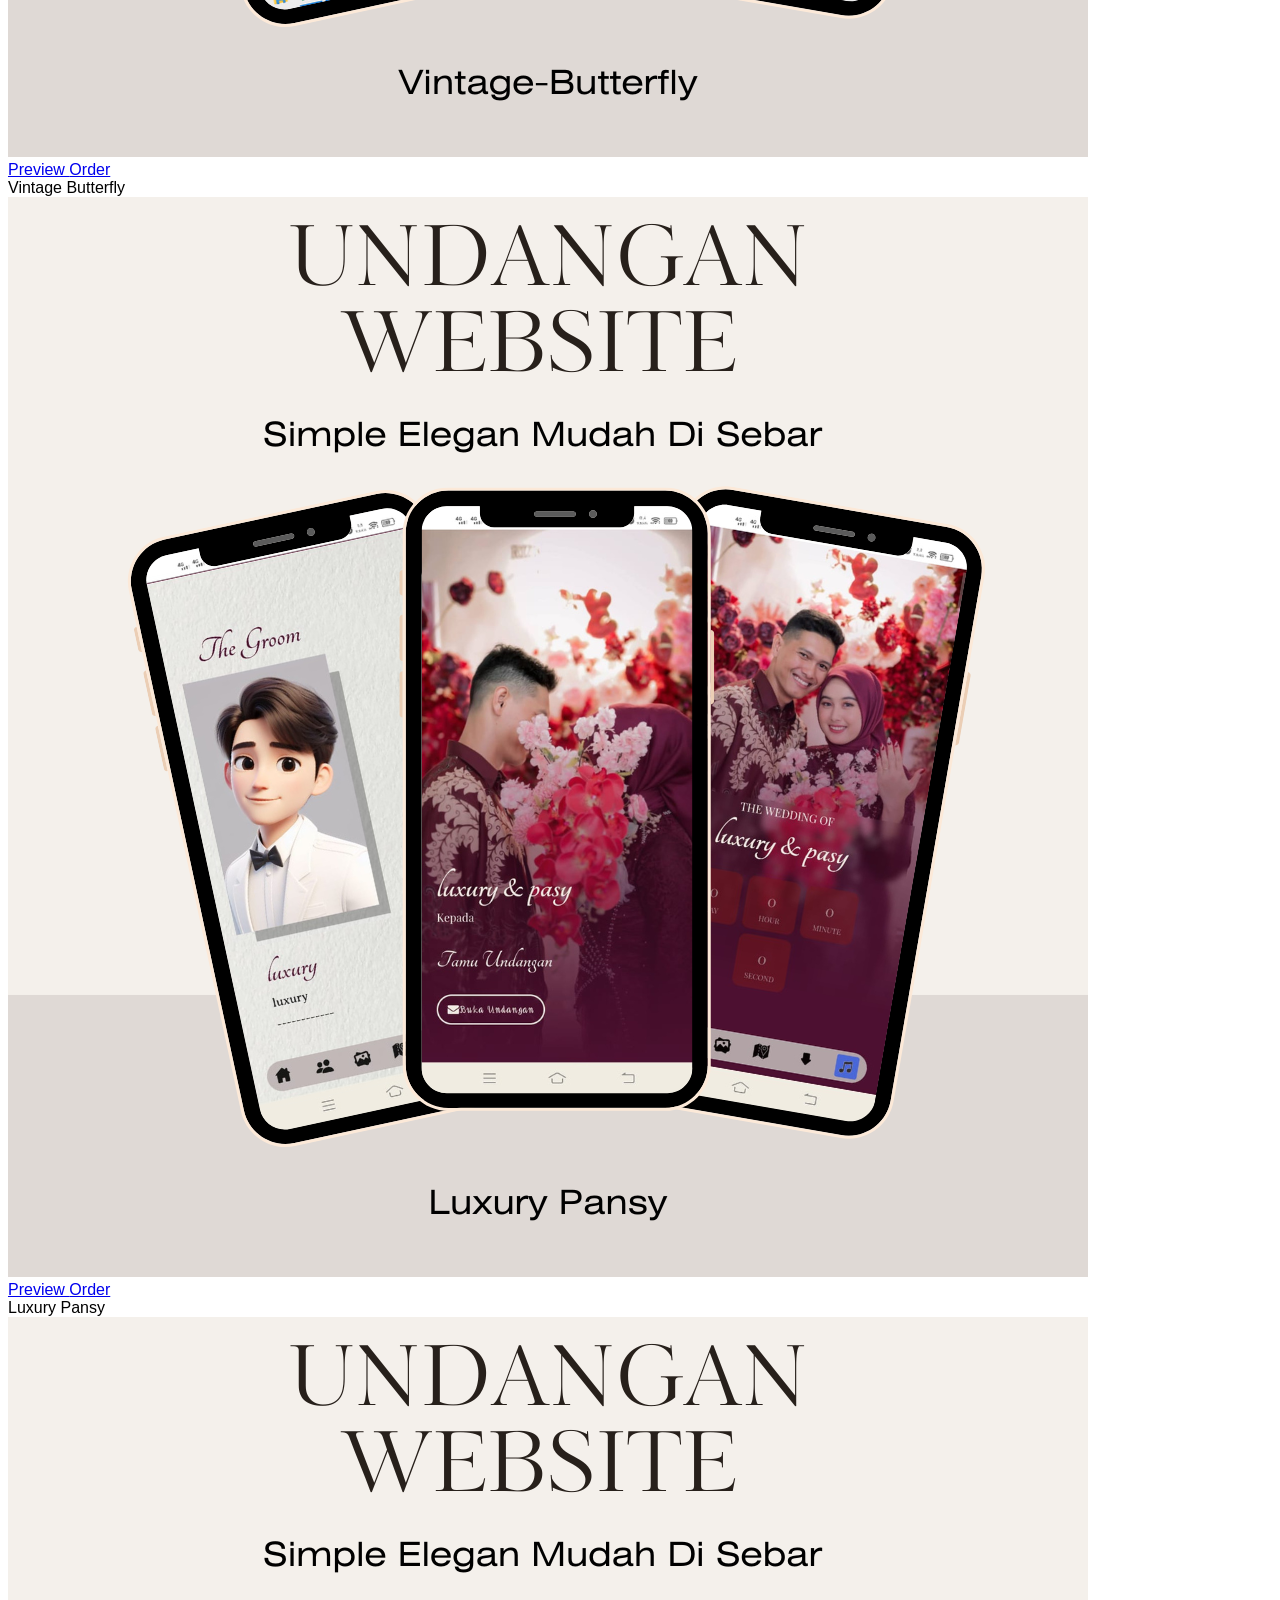
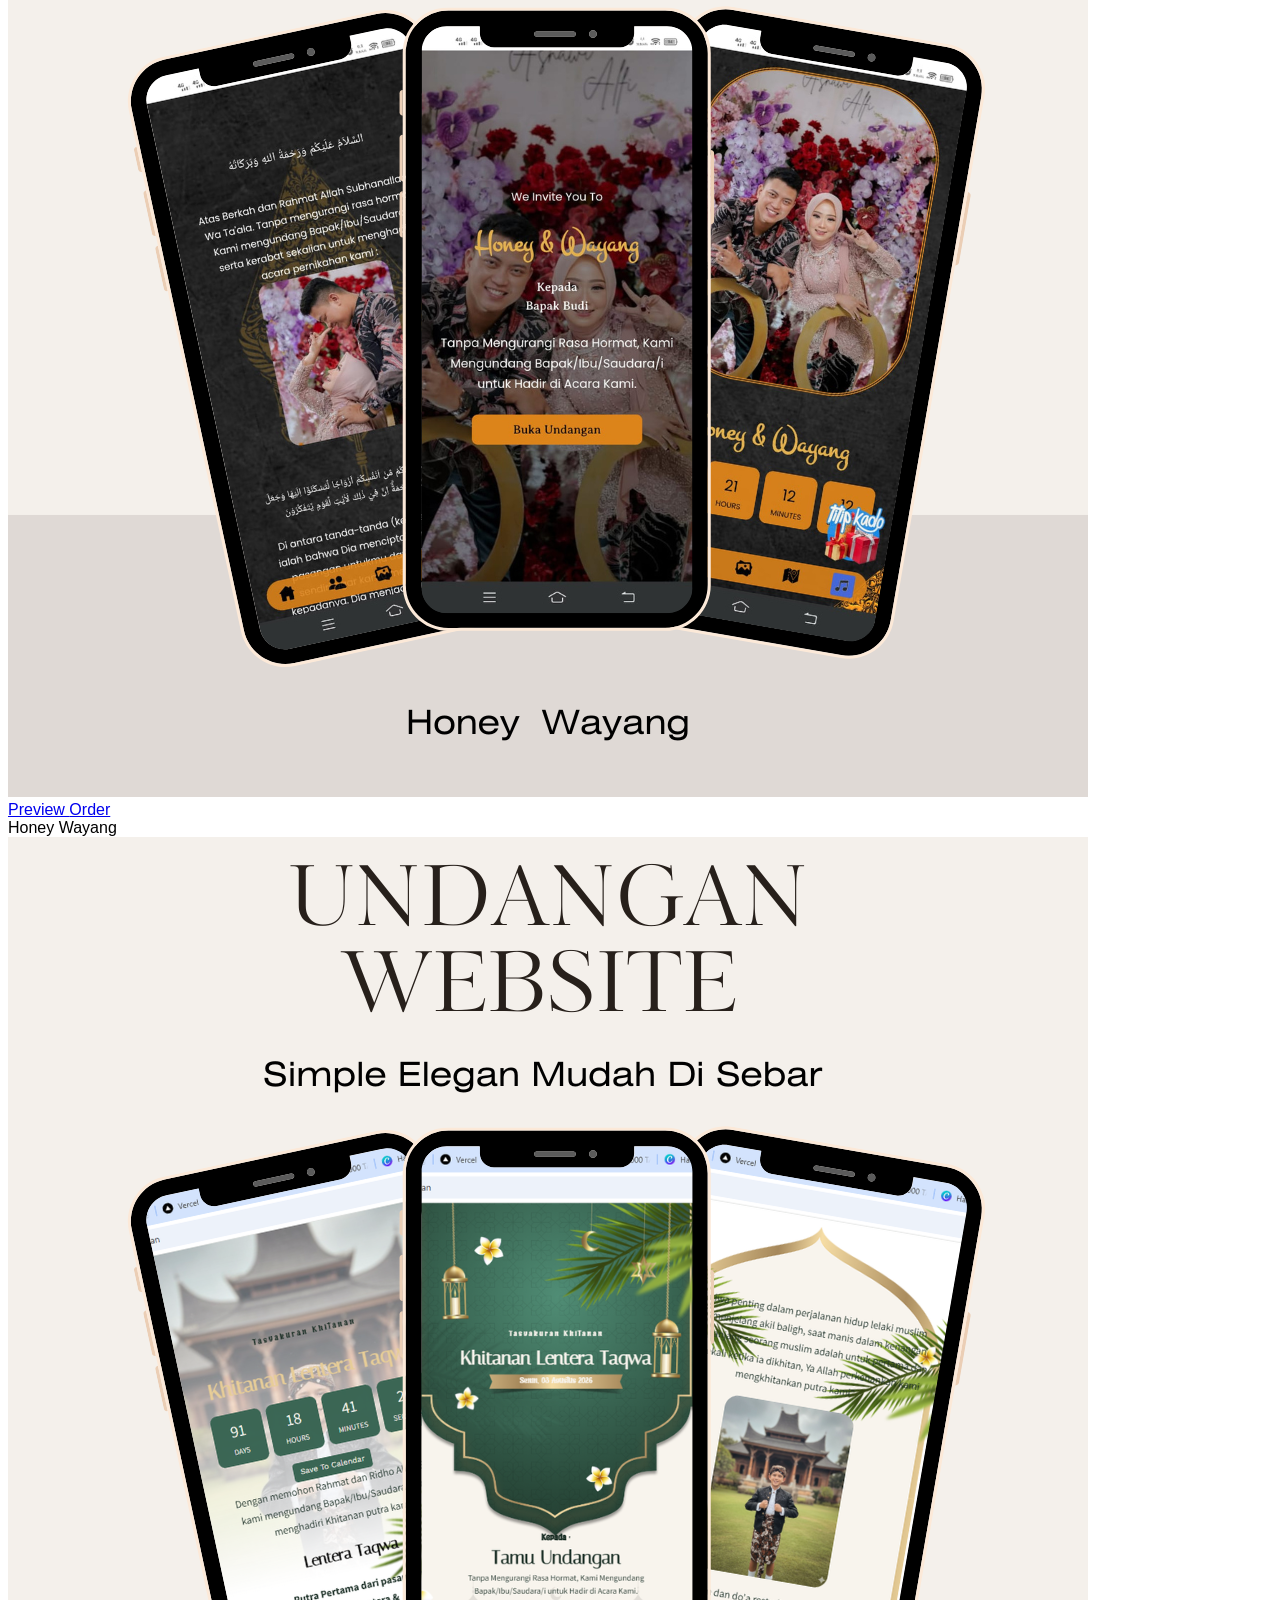
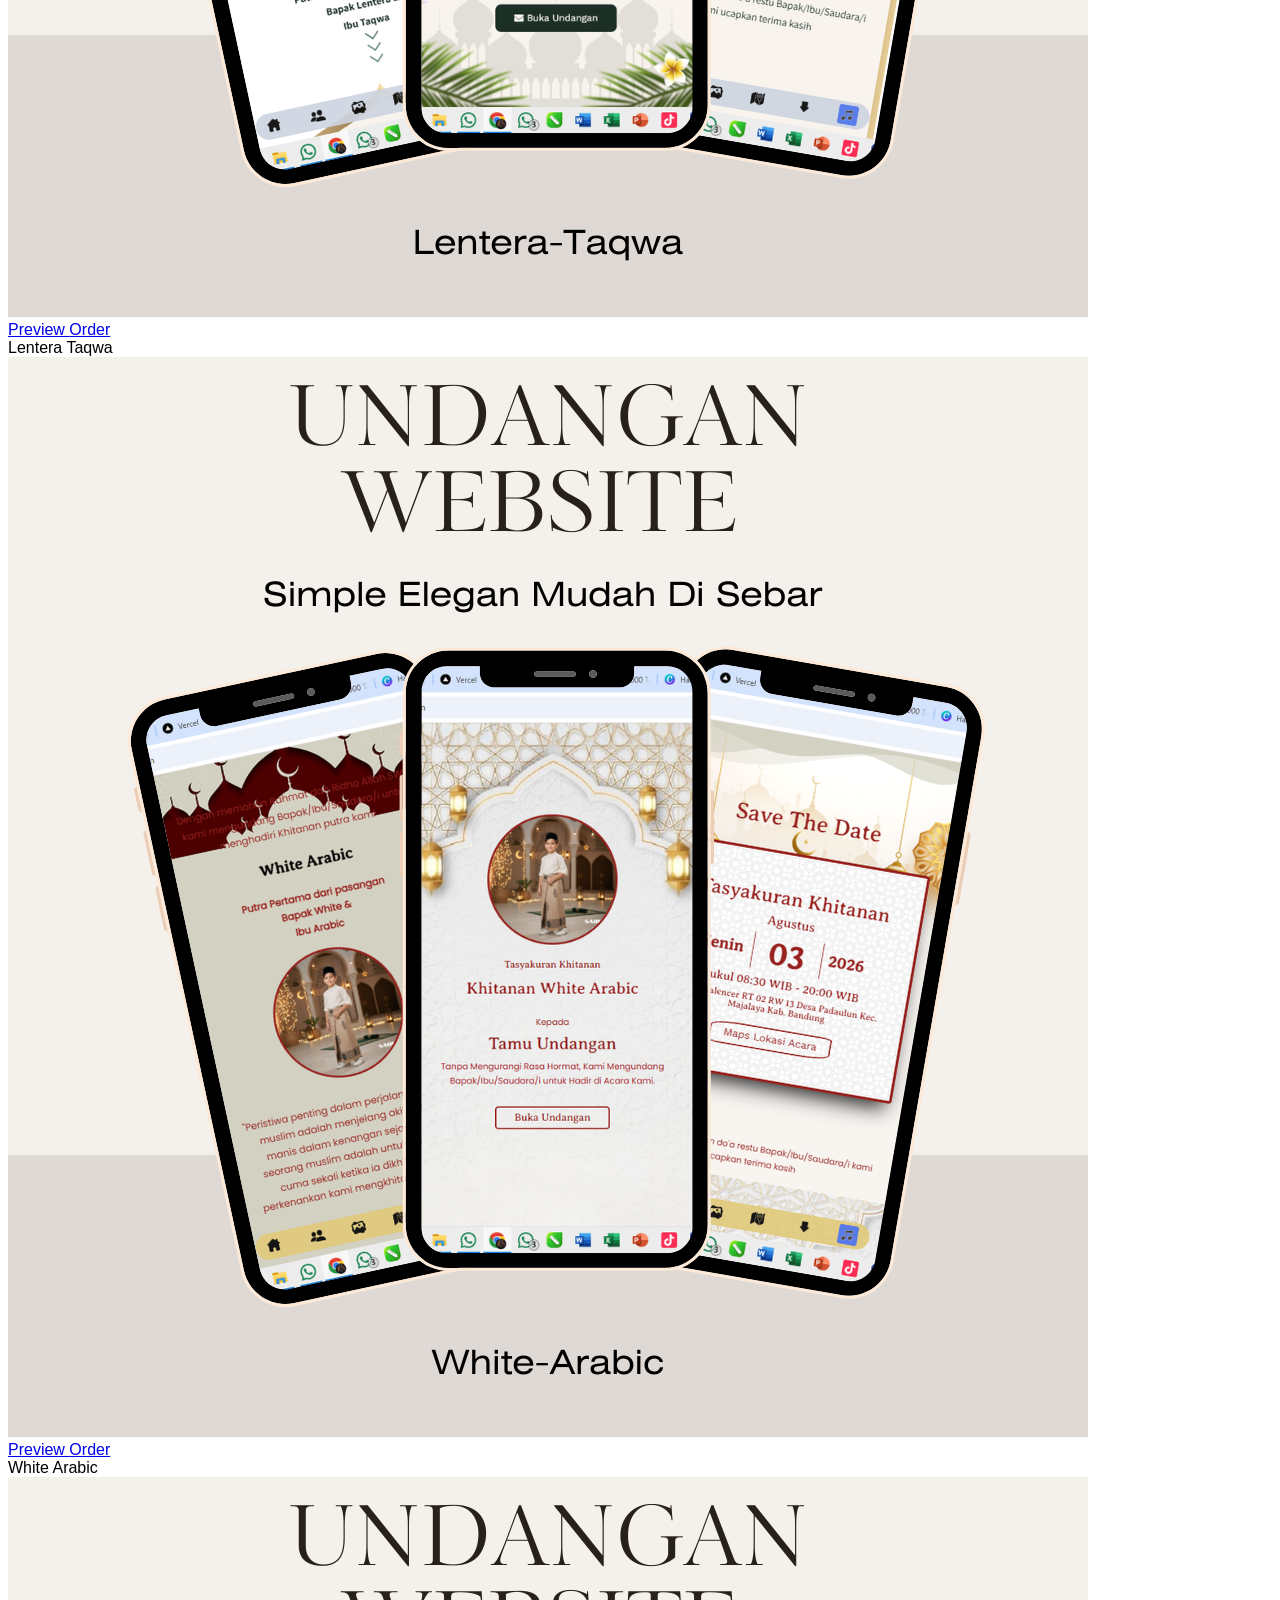
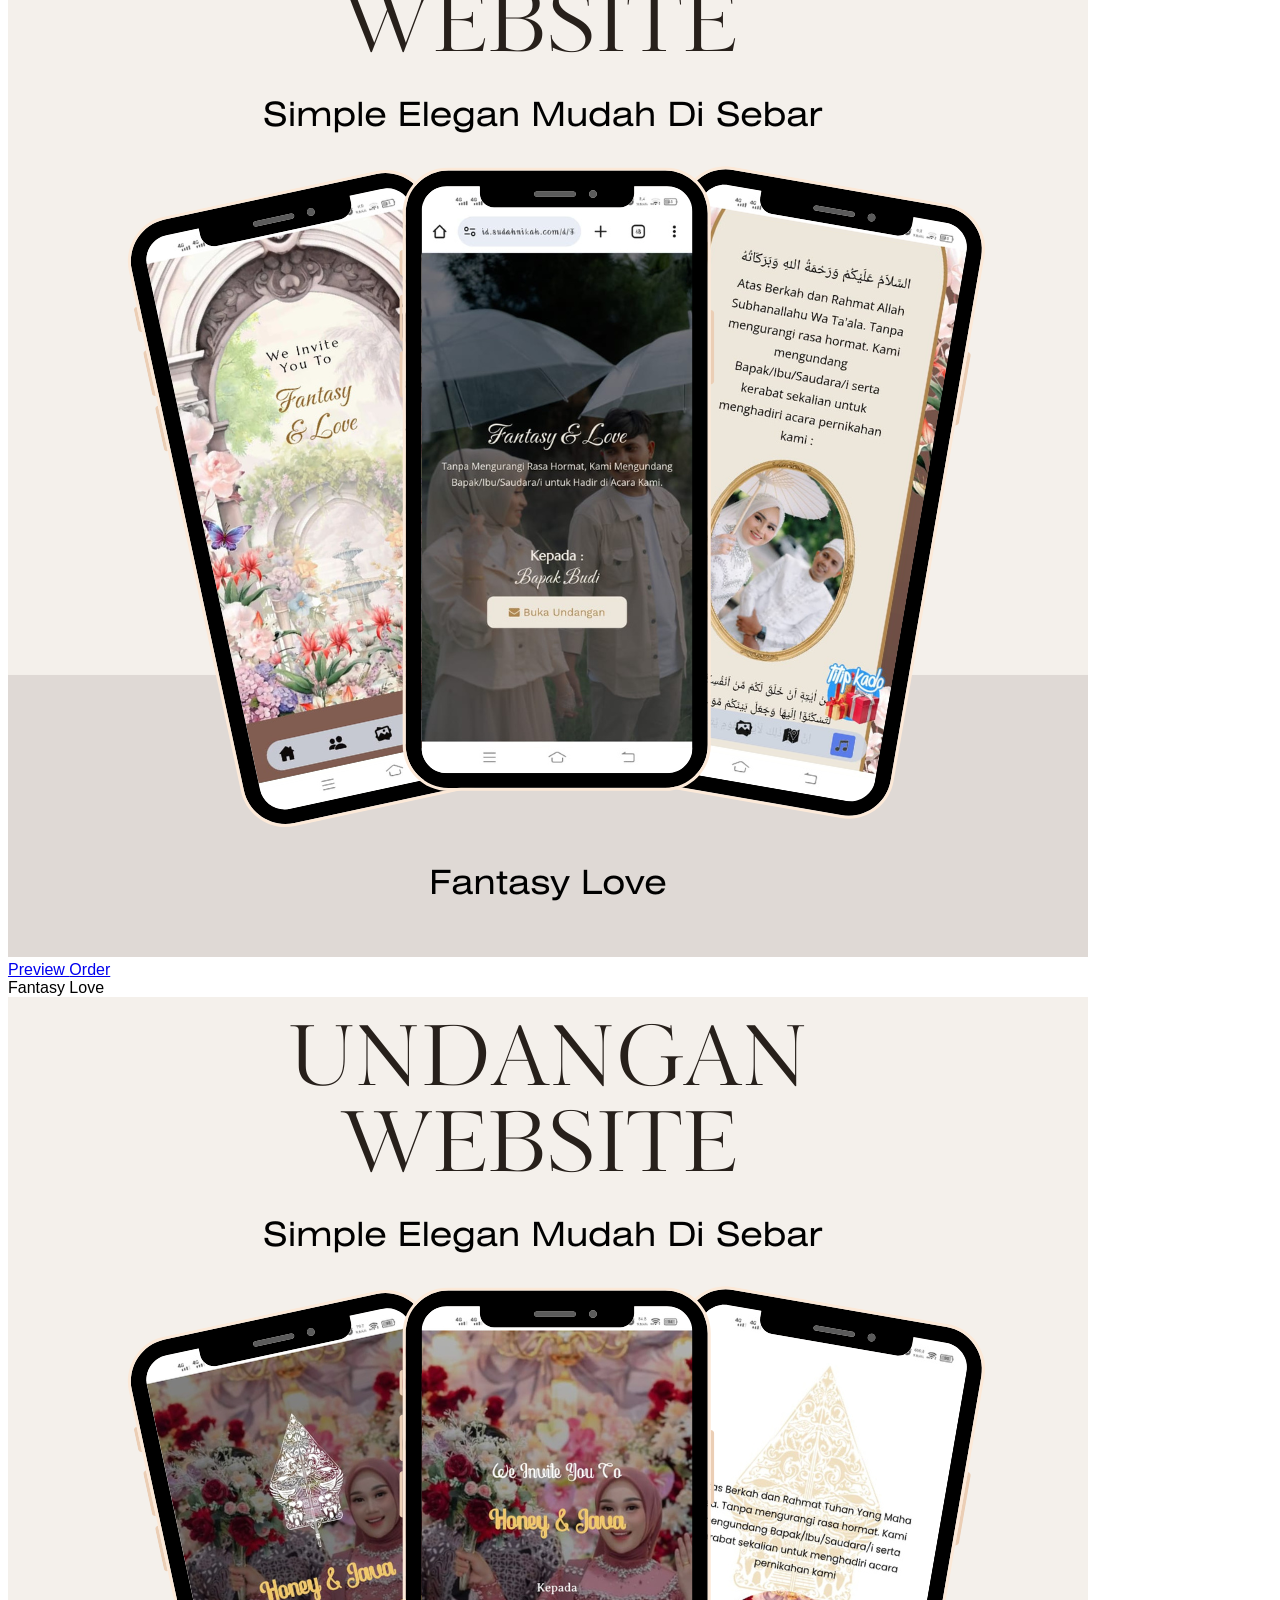
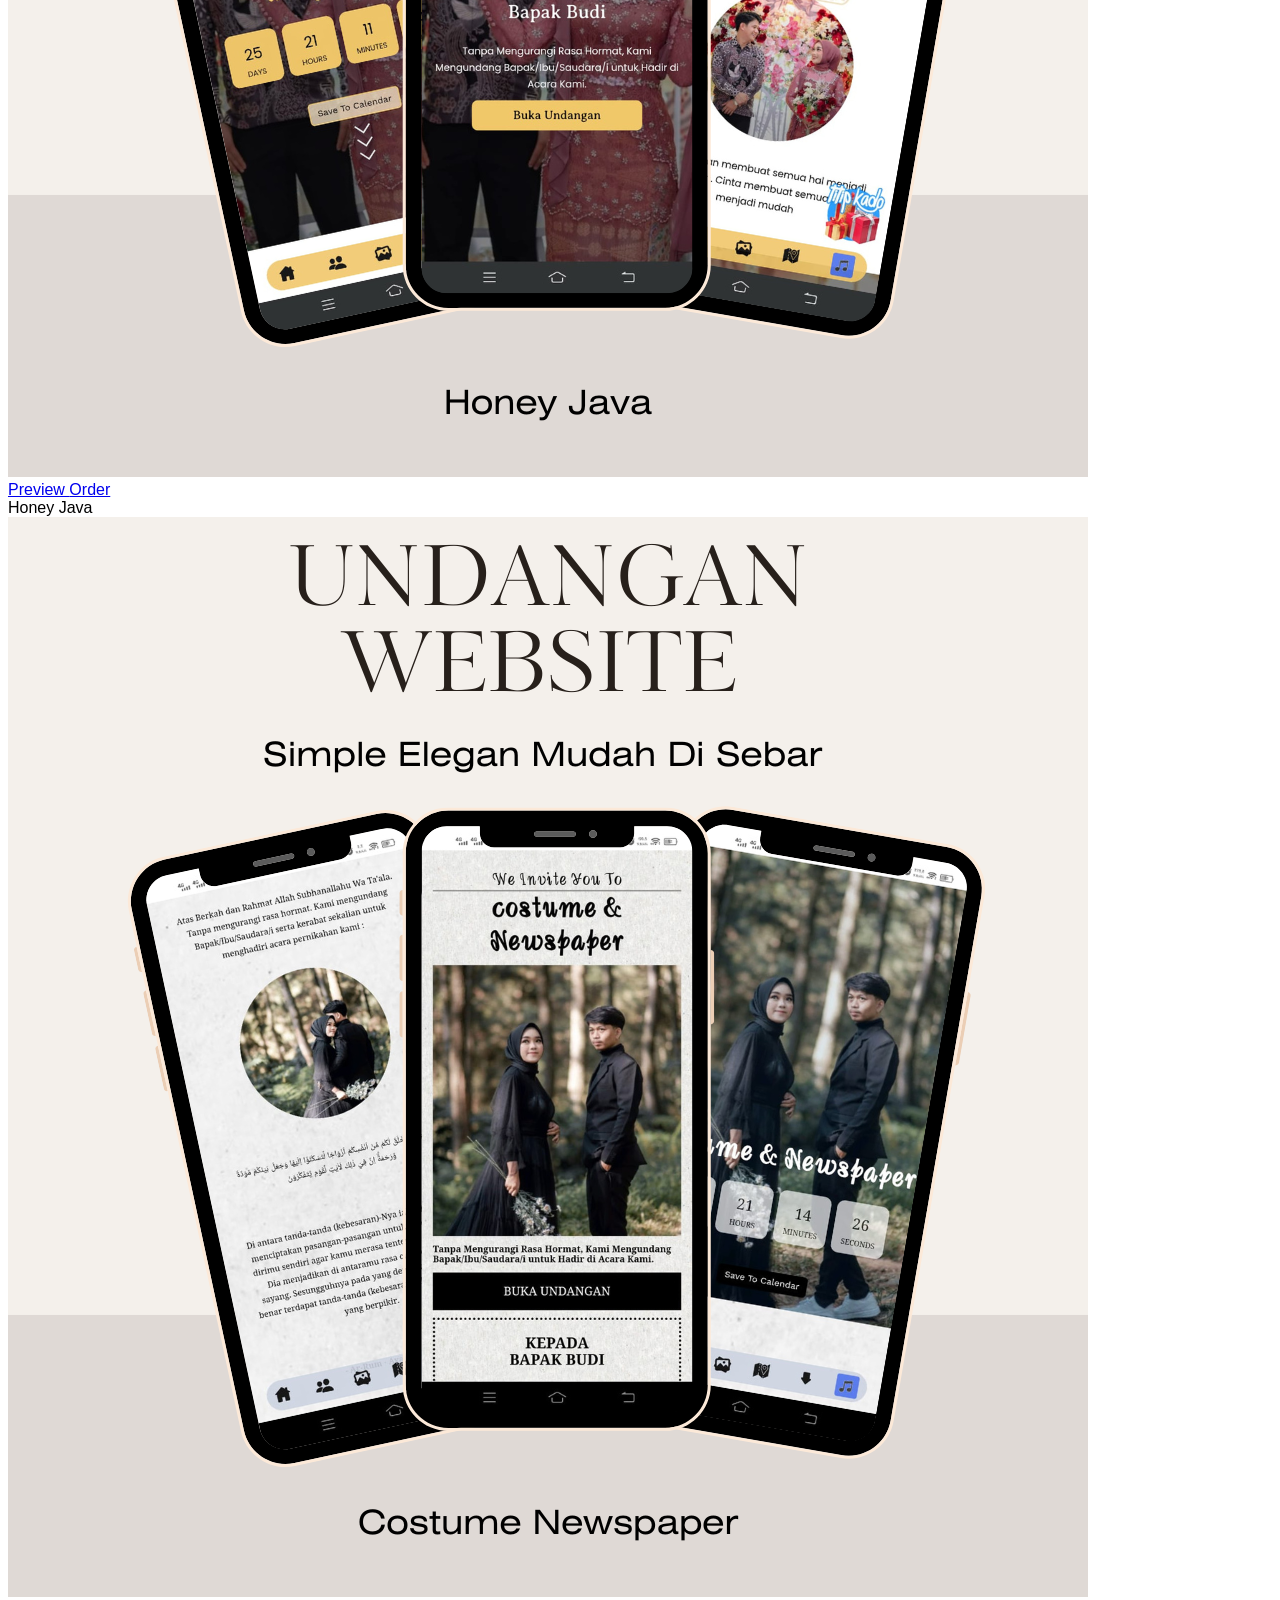
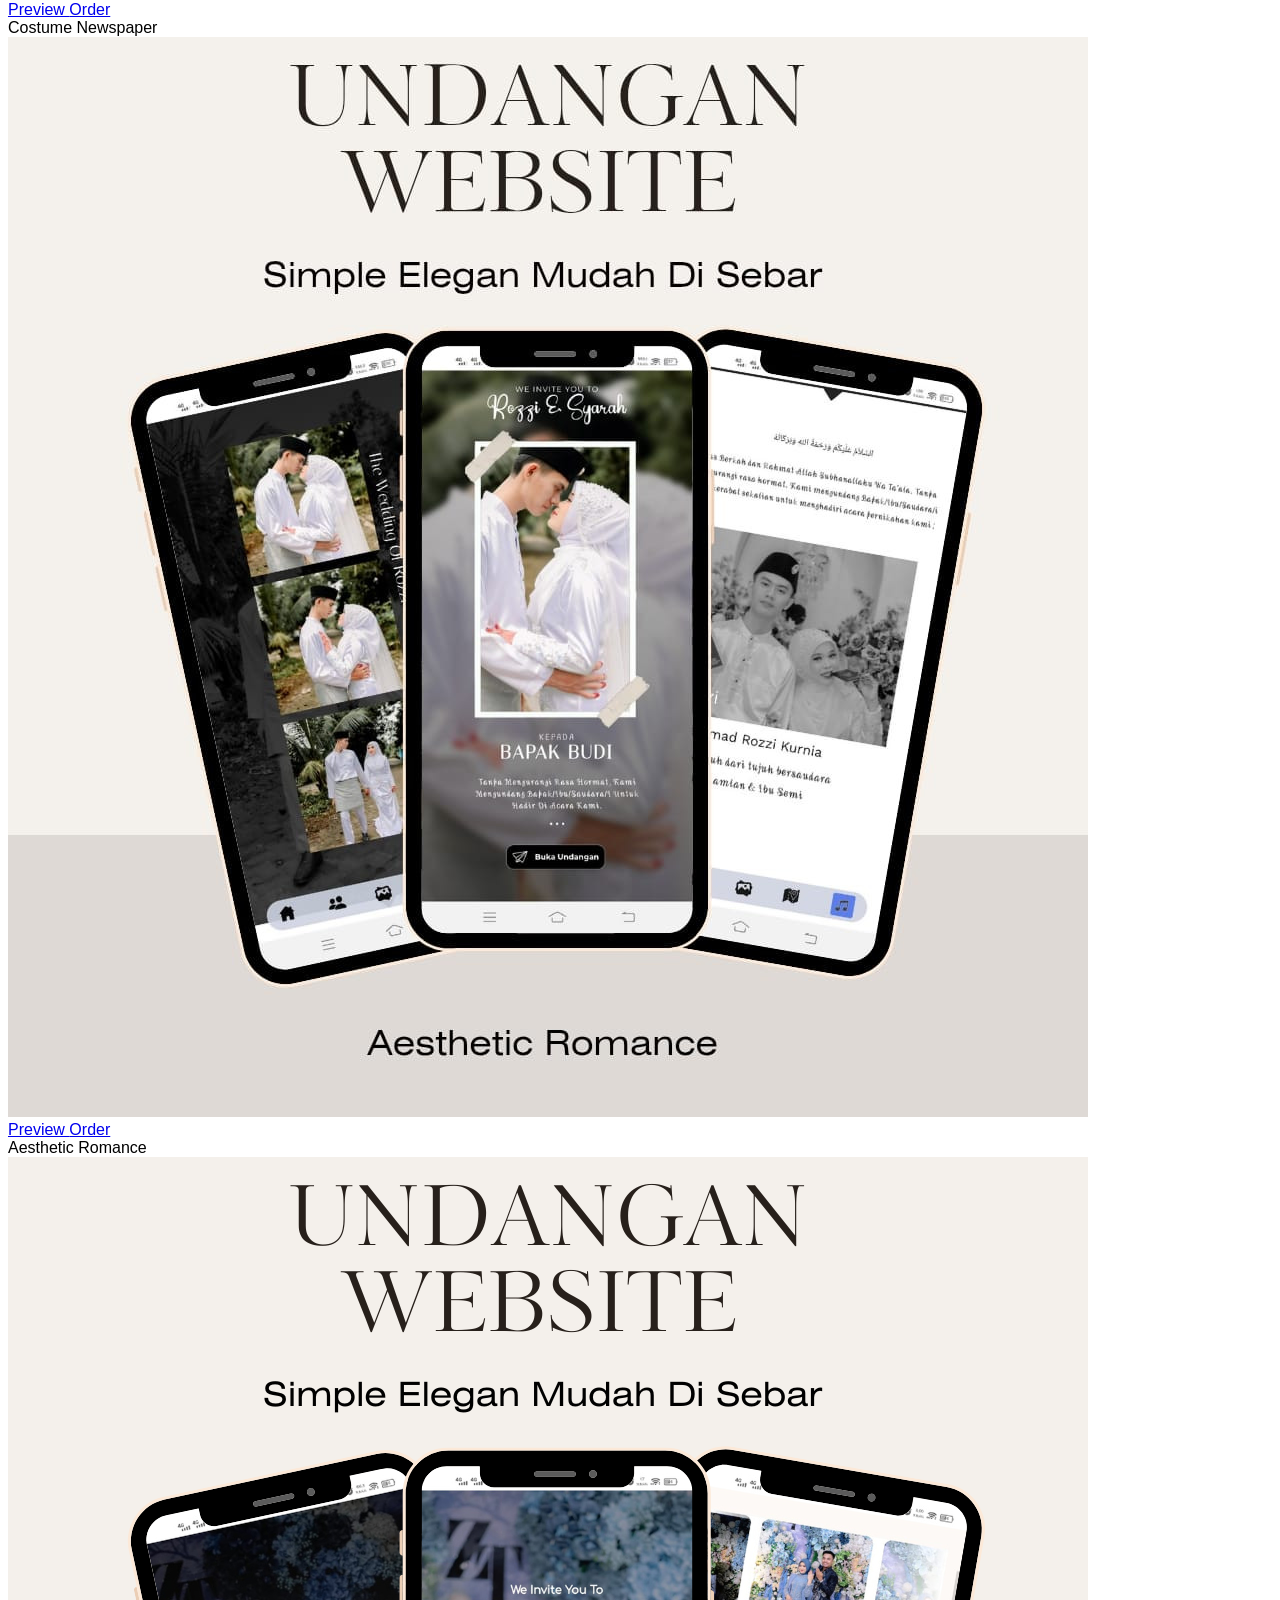
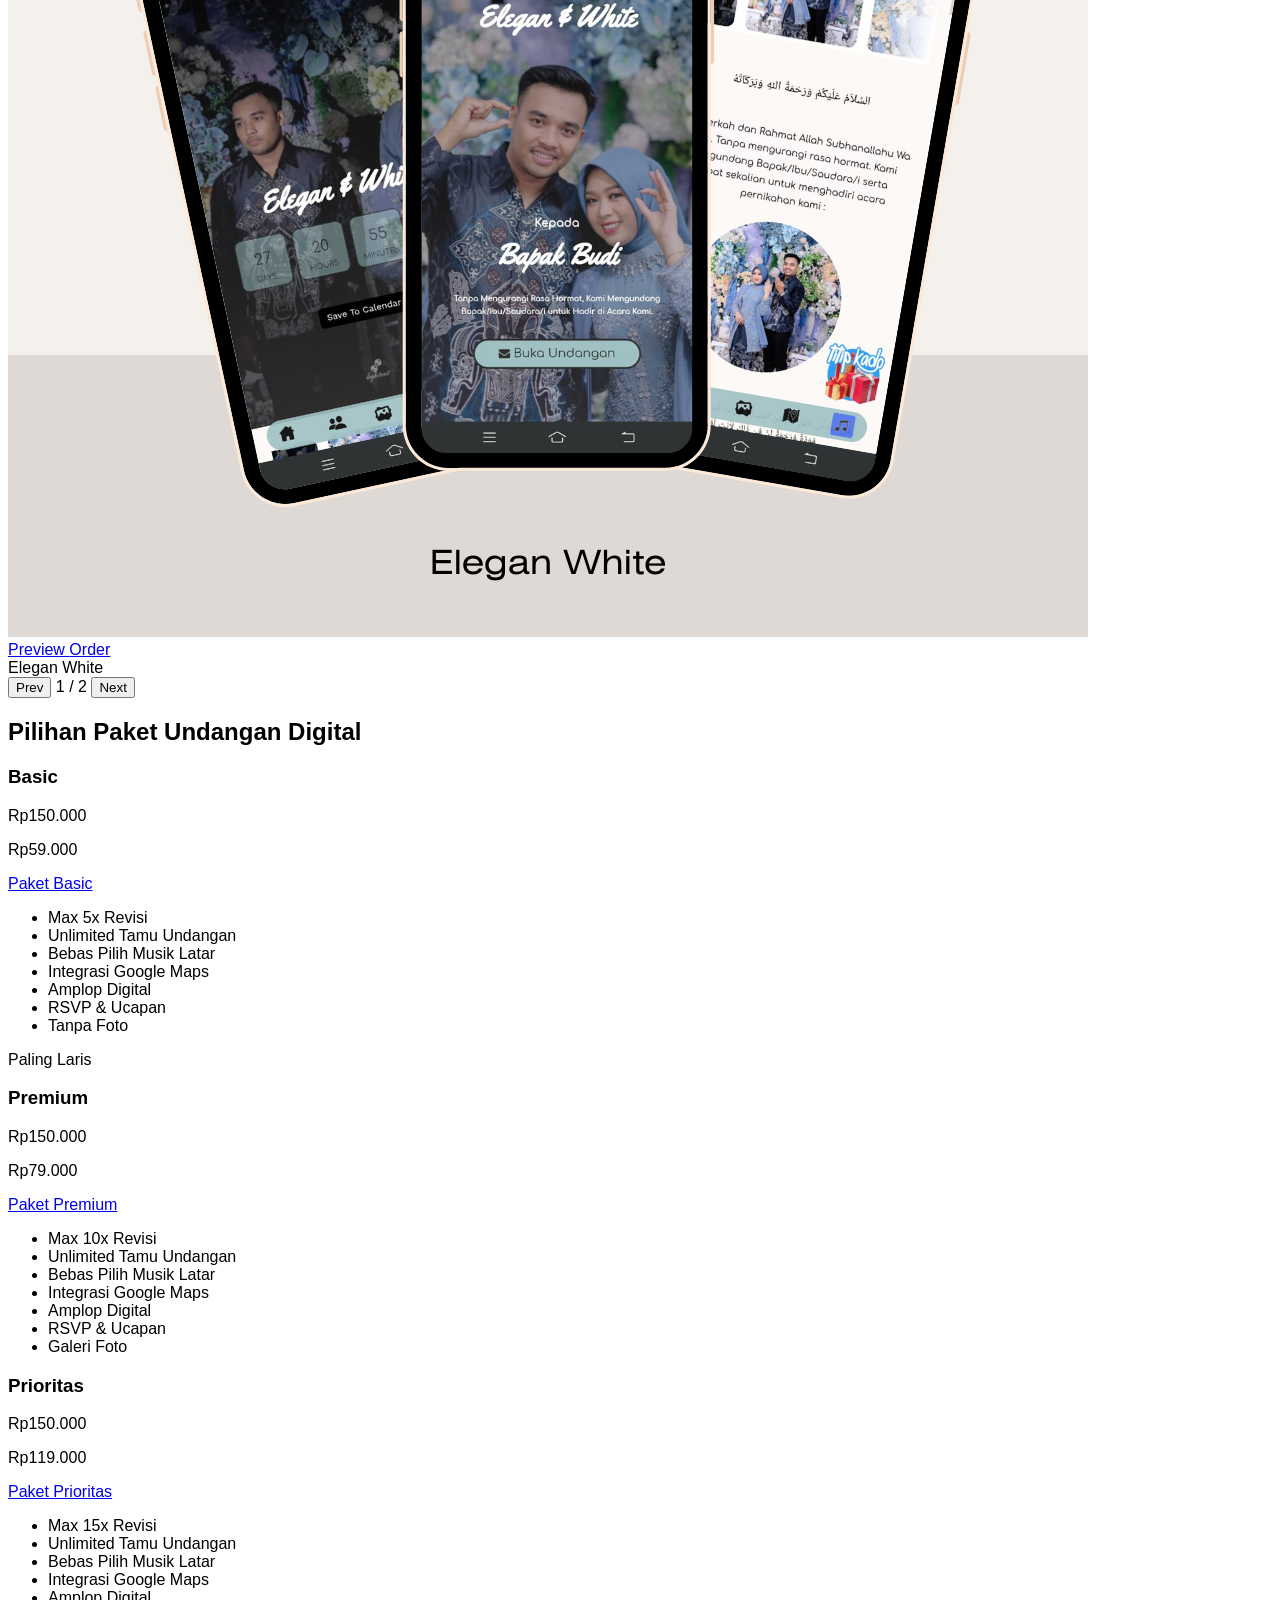
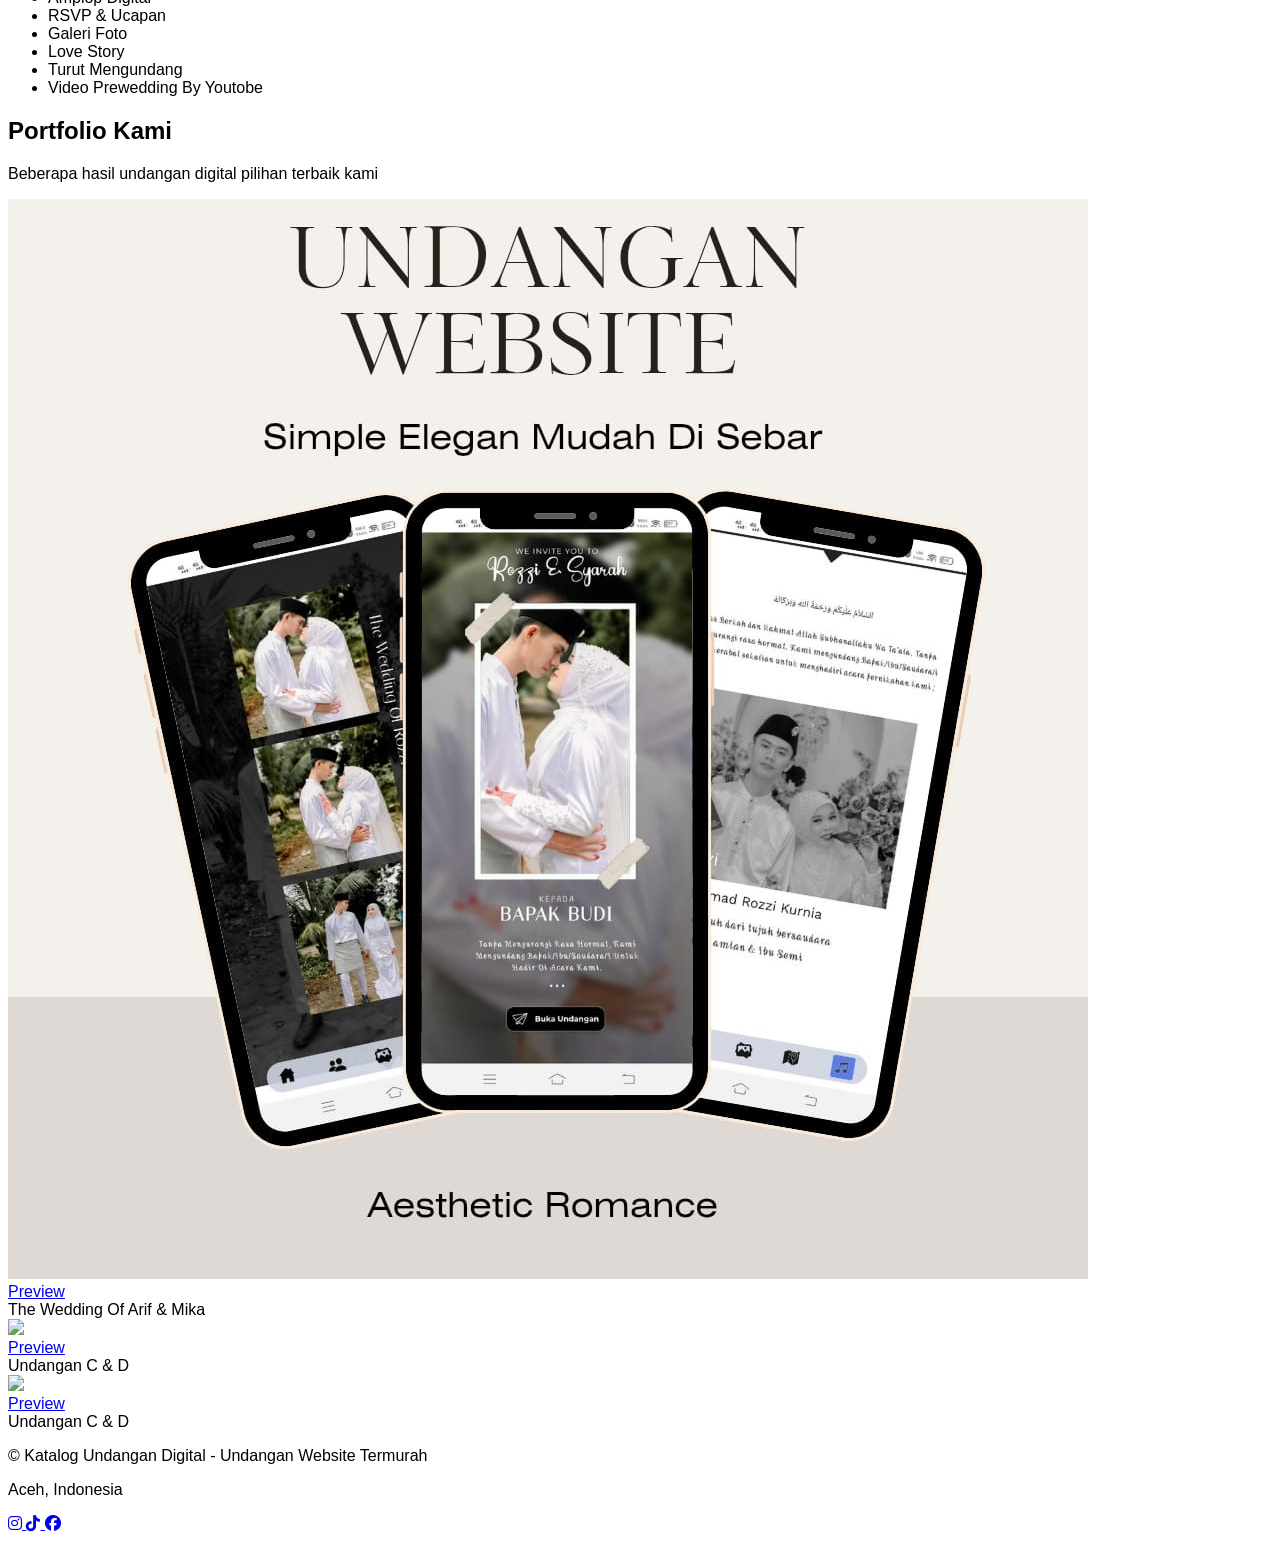
==== commit 90f74dfe: "Refactor navbar and mobile menu structure" ====
--- a/FIX.HTM
+++ b/FIX.HTM
@@ -32,55 +32,96 @@
 
 </div>
 
- <!-- NAVBAR -->
-<header class="sticky top-0 bg-white/80 backdrop-blur shadow z-50">
+<!-- NAVBAR -->
+<header class="fixed top-0 left-0 w-full bg-white/80 backdrop-blur shadow z-50">
 
   <div class="max-w-6xl mx-auto px-4 py-3 flex justify-between items-center">
 
     <!-- LOGO -->
     <div class="flex items-center gap-2">
-      <img src="assets/MSA H.png" alt="logo" class="w-8 h-8 object-contain">
-
-      <h1 class="font-bold text-lg">
+
+      <img src="assets/MSA H.png" alt="logo"
+        class="w-8 h-8 object-contain">
+
+      <h1 class="font-bold text-sm md:text-lg">
         Katalog Undangan Digital
       </h1>
+
     </div>
 
     <!-- MENU DESKTOP -->
     <nav class="hidden md:flex items-center gap-6 text-sm">
-      <a href="#" class="hover:text-black text-gray-600">Home</a>
-      <a href="#katalog" class="hover:text-black text-gray-600">Tema</a>
-      <a href="#paket" class="hover:text-black text-gray-600">Paket</a>
-      <a href="#porto" class="hover:text-black text-gray-600">Porto</a>
-
-      <a href="https://wa.me/6281261233730" target="_blank"
+
+      <a href="#" class="hover:text-black text-gray-600">
+        Home
+      </a>
+
+      <a href="#katalog" class="hover:text-black text-gray-600">
+        Tema
+      </a>
+
+      <a href="#paket" class="hover:text-black text-gray-600">
+        Paket
+      </a>
+
+      <a href="#porto" class="hover:text-black text-gray-600">
+        Porto
+      </a>
+
+      <a href="https://wa.me/6281261233730"
+        target="_blank"
         class="bg-black text-white px-4 py-2 rounded-full hover:bg-gray-800 transition">
+
         Order
+
       </a>
+
     </nav>
 
-    <!-- HAMBURGER -->
-    <button id="menuBtn" class="md:hidden text-2xl font-bold">
+    <!-- BUTTON MOBILE -->
+    <button id="menuBtn"
+      class="md:hidden text-2xl">
+
       ☰
+
     </button>
 
   </div>
 
   <!-- MOBILE MENU -->
   <div id="mobileMenu"
-    class="hidden md:hidden px-4 pb-4 space-y-3 bg-white shadow-md">
-
-    <a href="#" onclick="tutupMenu()" class="block text-gray-700">Home</a>
-
-    <a href="#katalog" onclick="tutupMenu()" class="block text-gray-700">Tema</a>
-
-    <a href="#paket" onclick="tutupMenu()" class="block text-gray-700">Paket</a>
-
-    <a href="#porto" onclick="tutupMenu()" class="block text-gray-700">Portofolio</a>
-
-    <a href="https://wa.me/6281261233730" target="_blank"
-      class="block bg-black text-white px-4 py-2 rounded-full text-center">
+    class="hidden md:hidden bg-white border-t px-4 py-4 space-y-3">
+
+    <a href="#"
+      onclick="tutupMenu()"
+      class="block text-gray-700">
+      Home
+    </a>
+
+    <a href="#katalog"
+      onclick="tutupMenu()"
+      class="block text-gray-700">
+      Tema
+    </a>
+
+    <a href="#paket"
+      onclick="tutupMenu()"
+      class="block text-gray-700">
+      Paket
+    </a>
+
+    <a href="#porto"
+      onclick="tutupMenu()"
+      class="block text-gray-700">
+      Portofolio
+    </a>
+
+    <a href="https://wa.me/6281261233730"
+      target="_blank"
+      class="block text-center bg-black text-white py-2 rounded-full">
+
       Order
+
     </a>
 
   </div>
@@ -89,7 +130,7 @@
   </div>
 </div>
 
-<section class="pt-28 md:pt-36">
+<section class="pt-24 md:pt-32">
   <div class="max-w-6xl mx-auto px-4">
 
     <h2 class="text-3xl md:text-4xl font-semibold text-center mb-12 max-w-3xl mx-auto leading-snug">
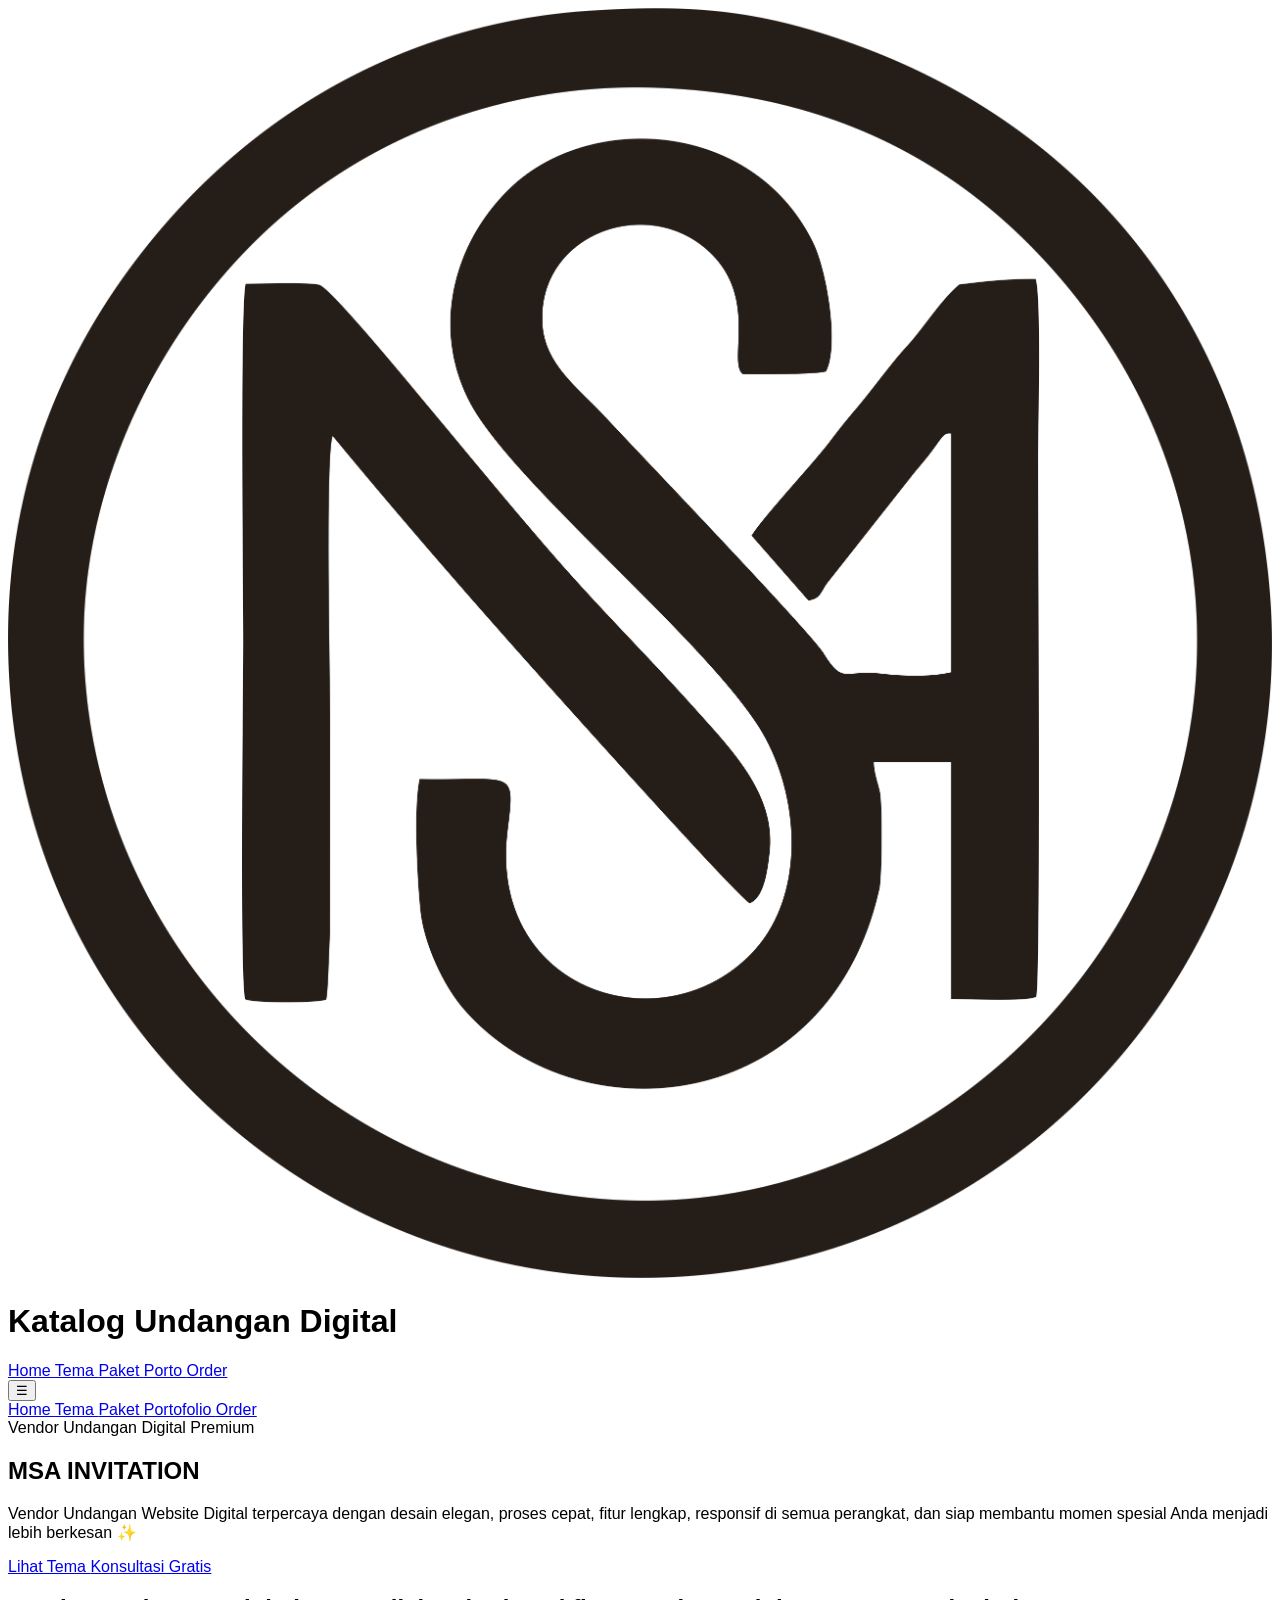
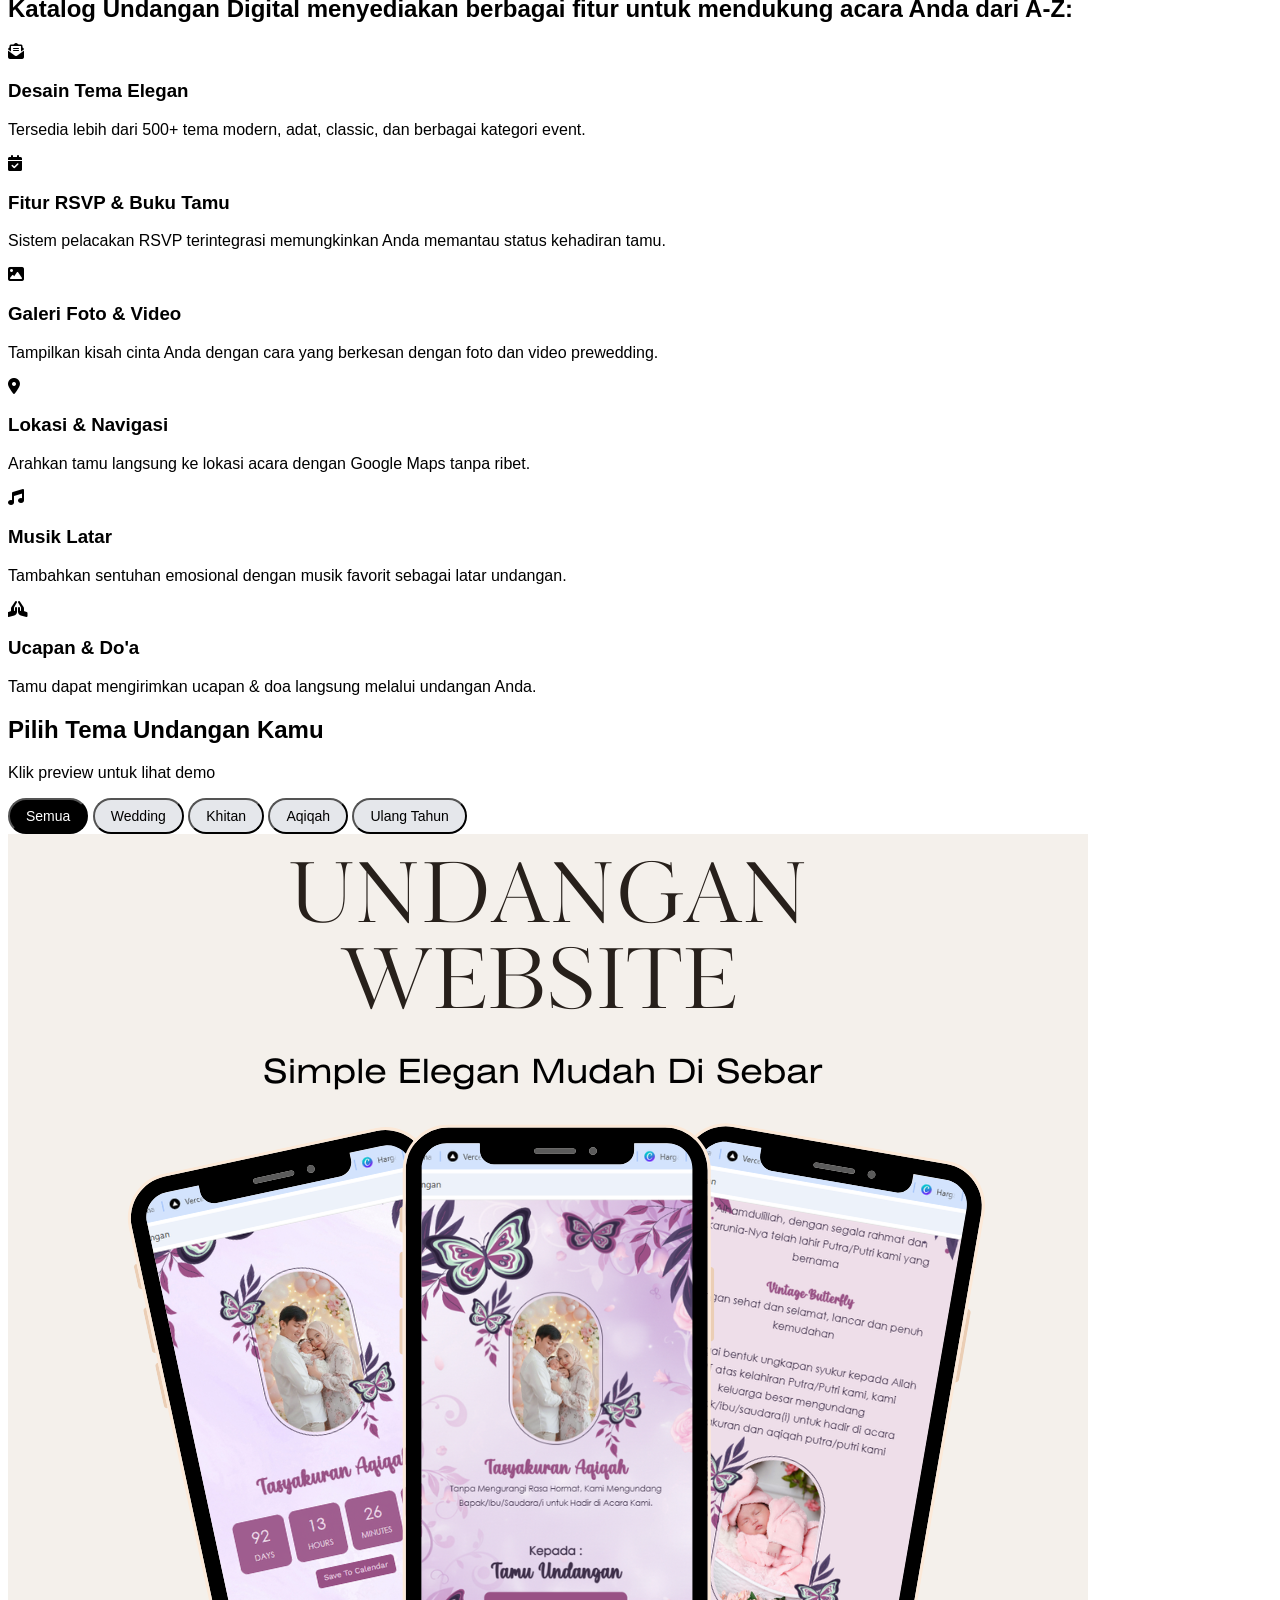
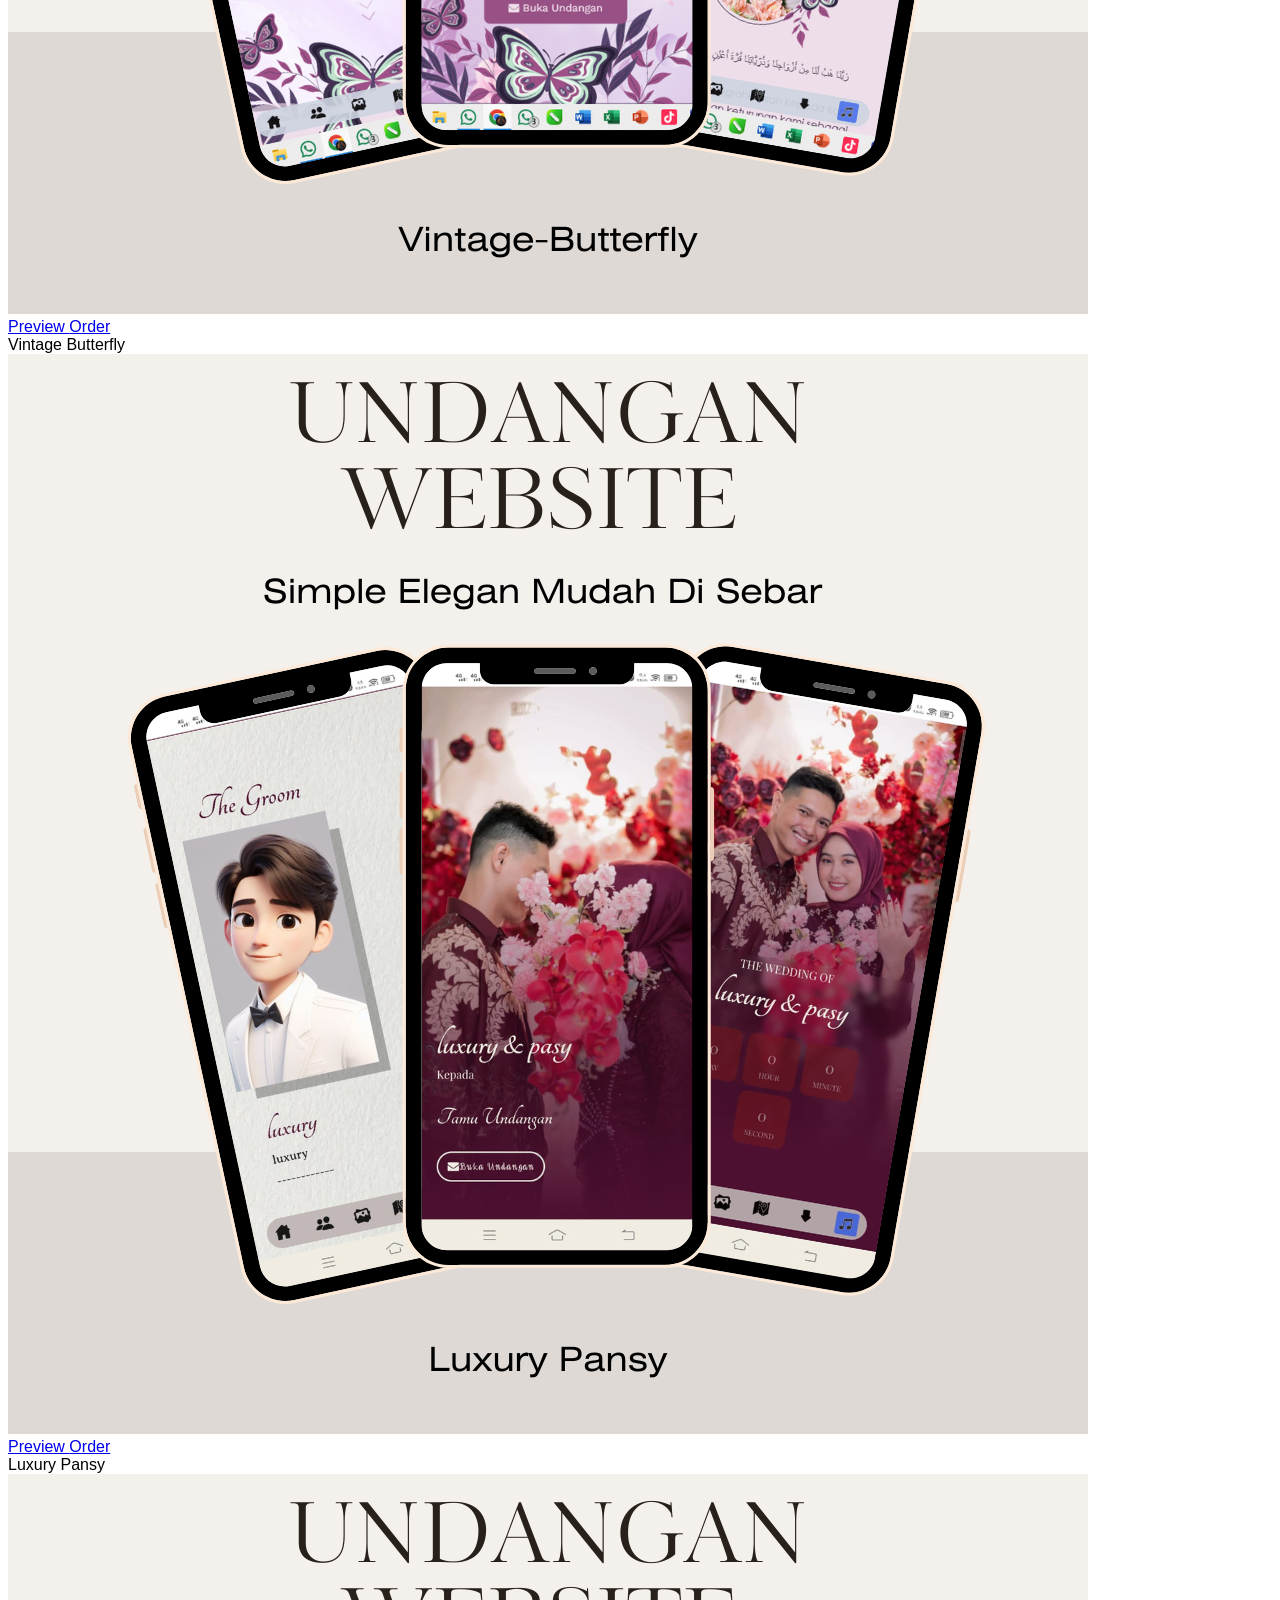
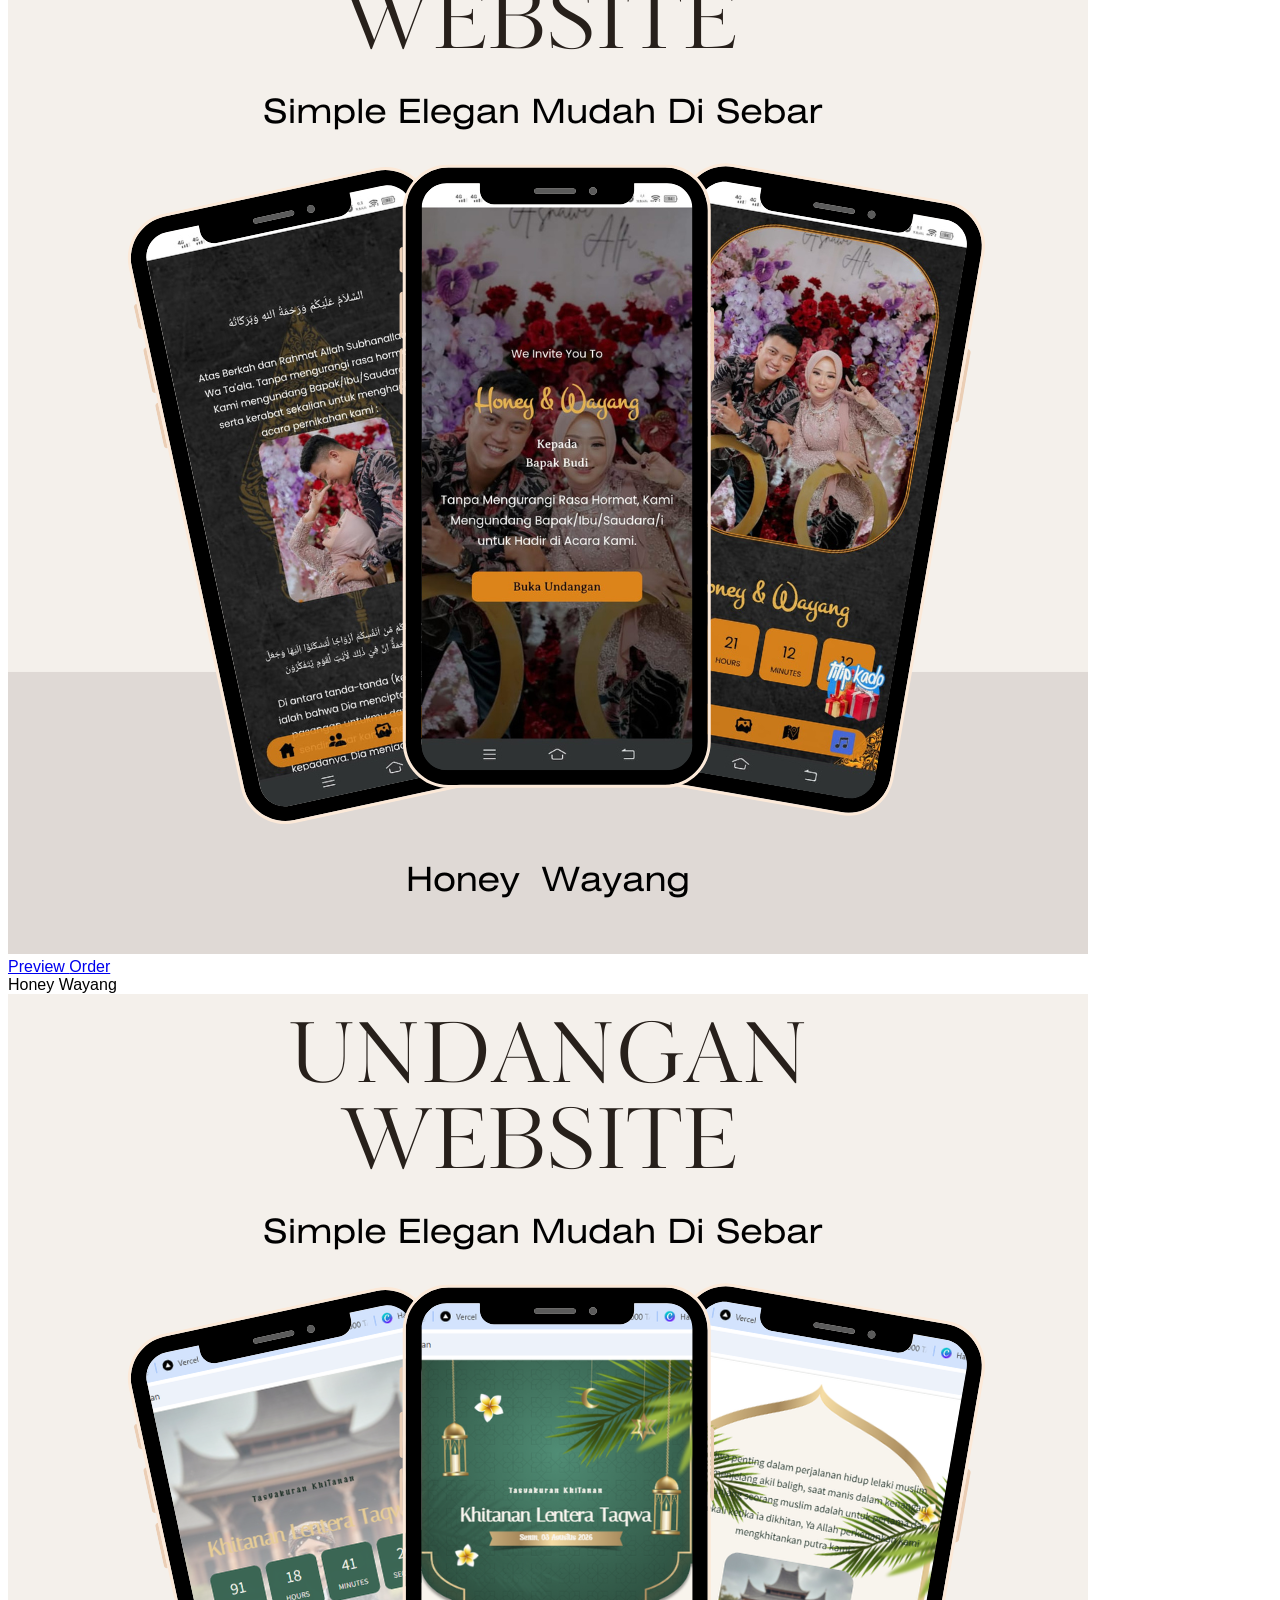
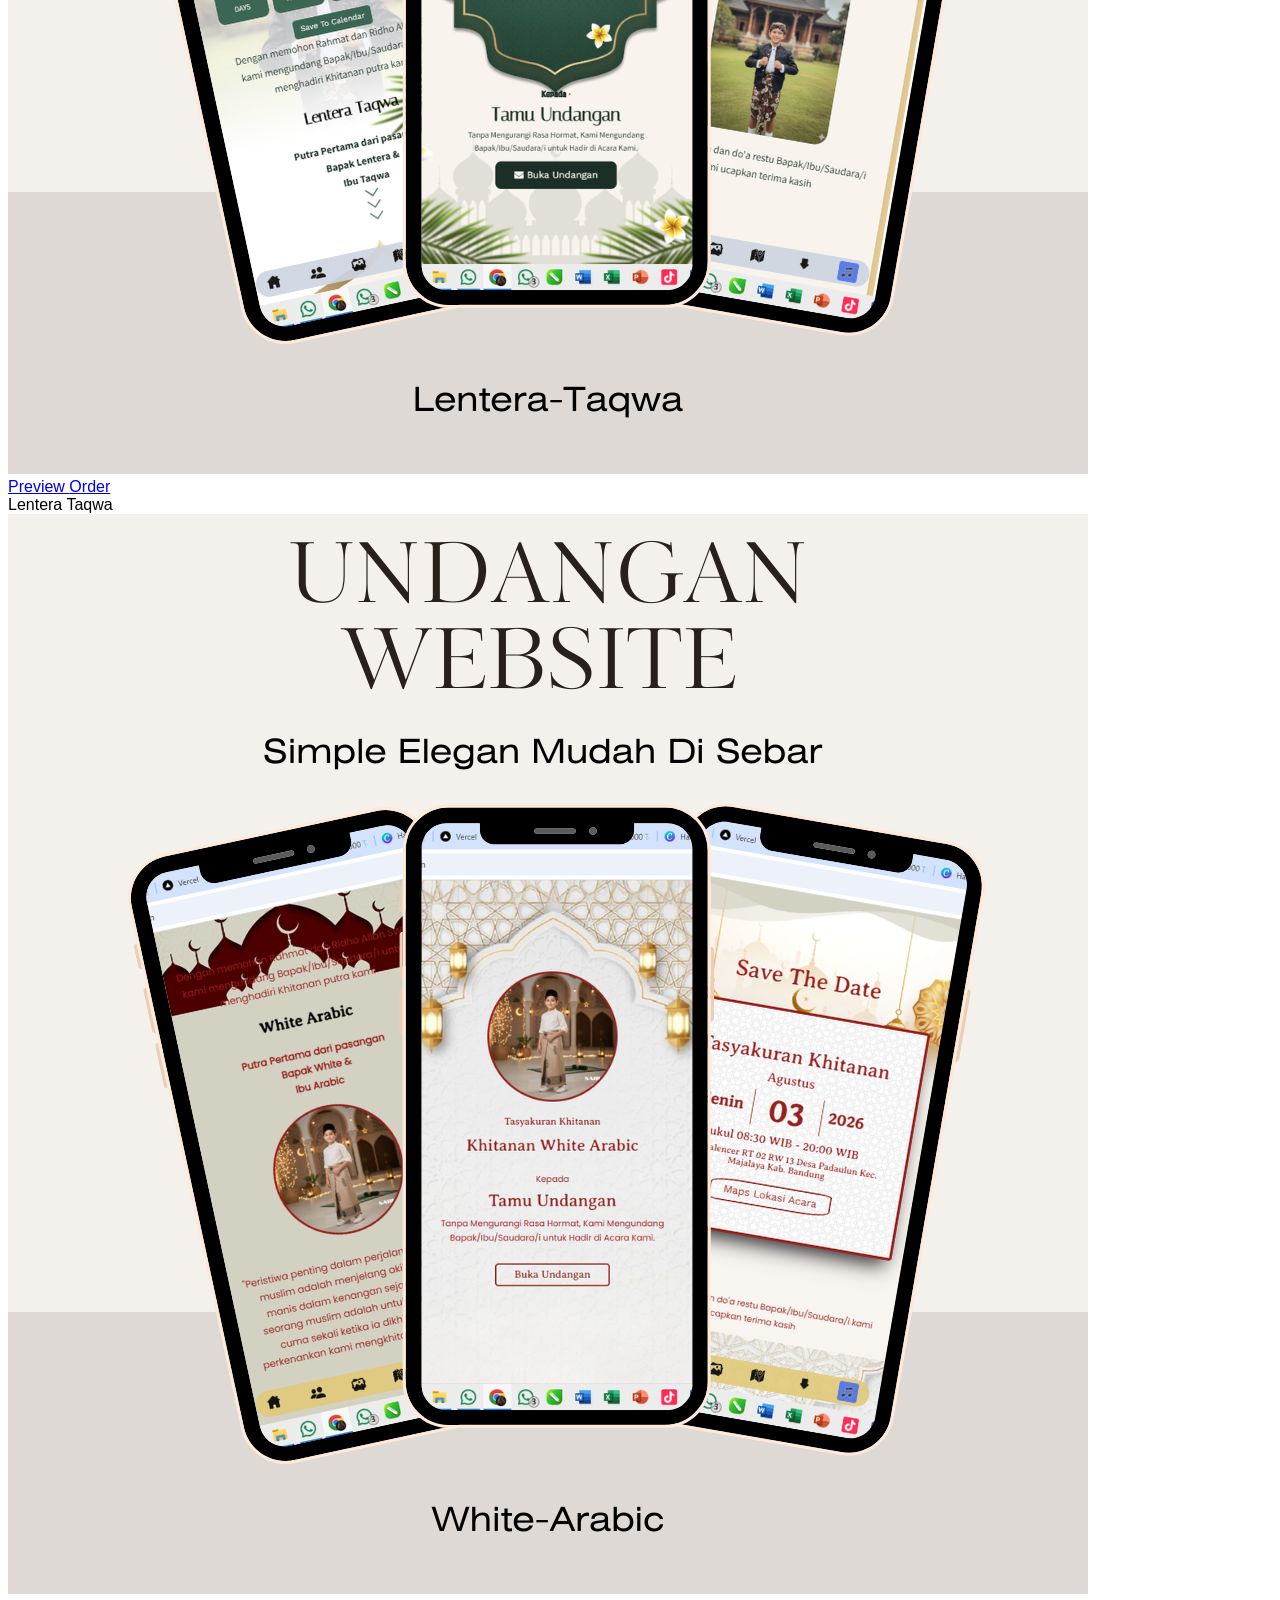
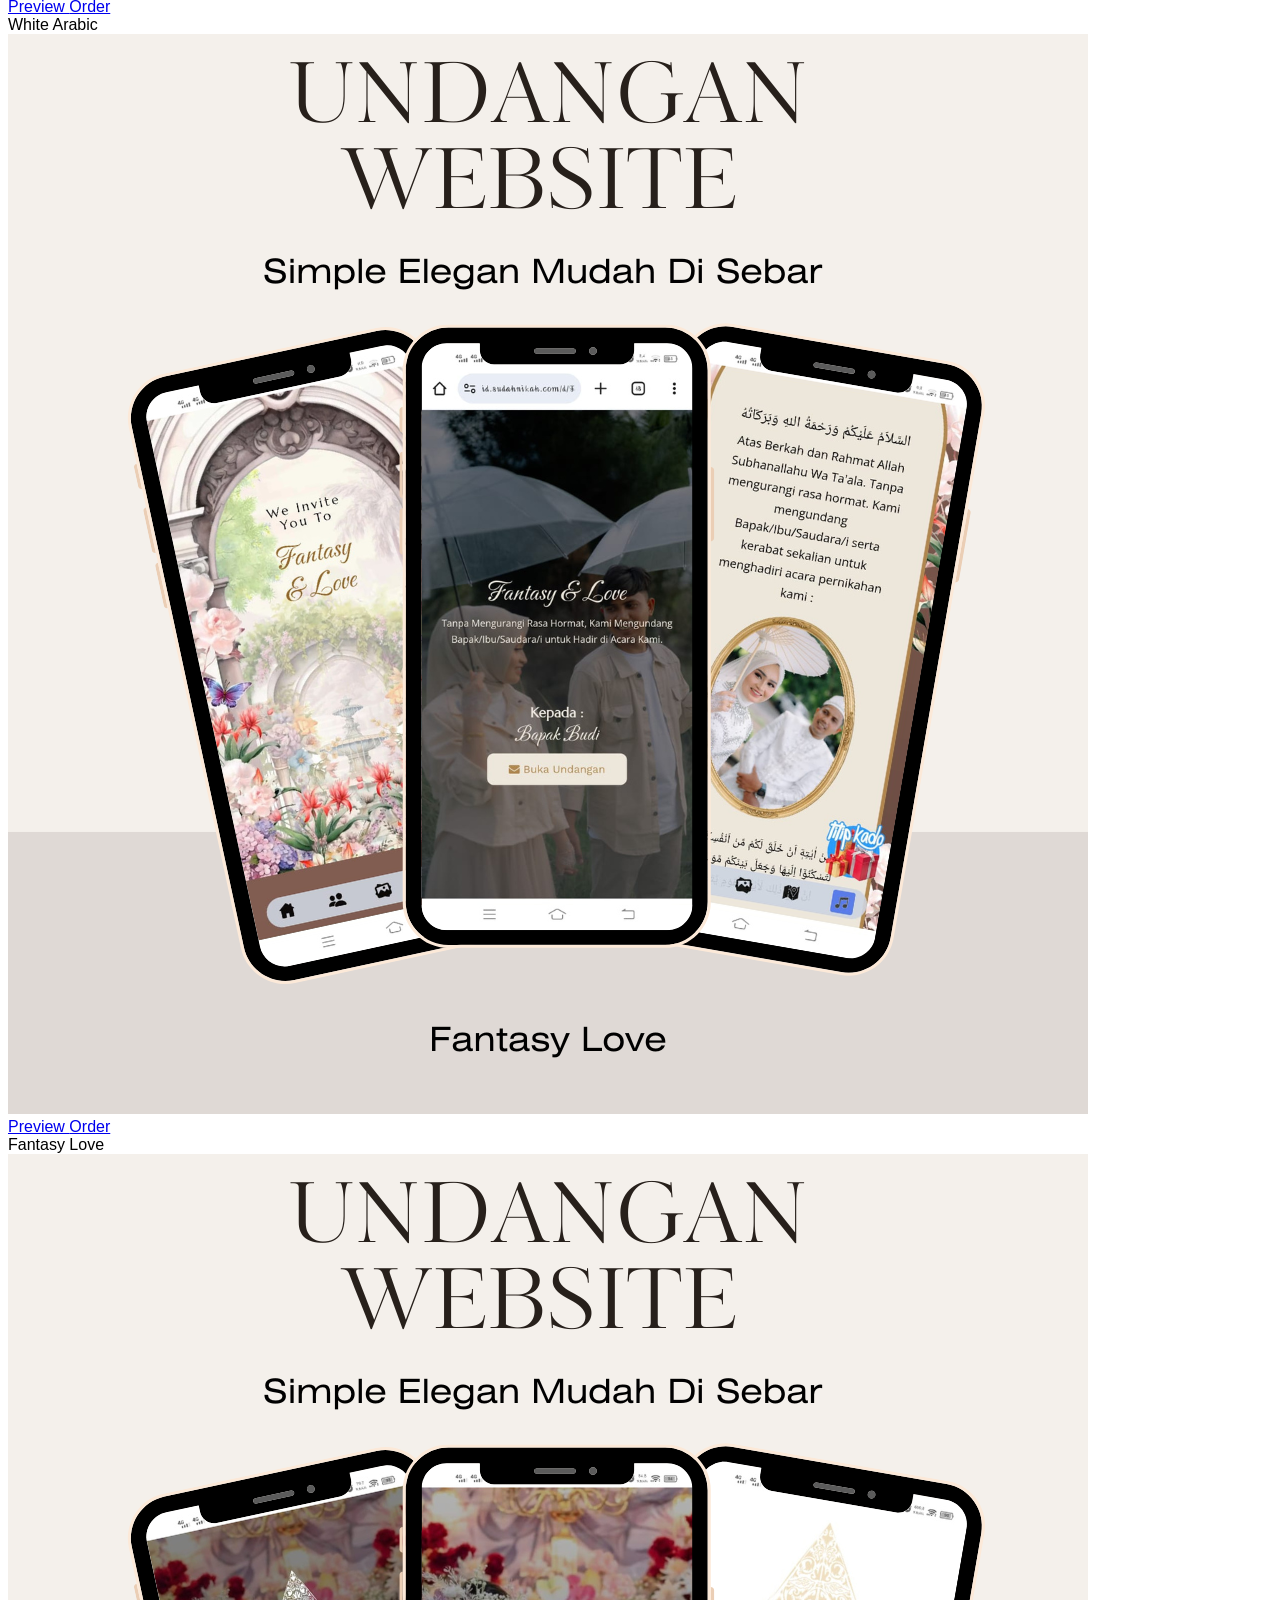
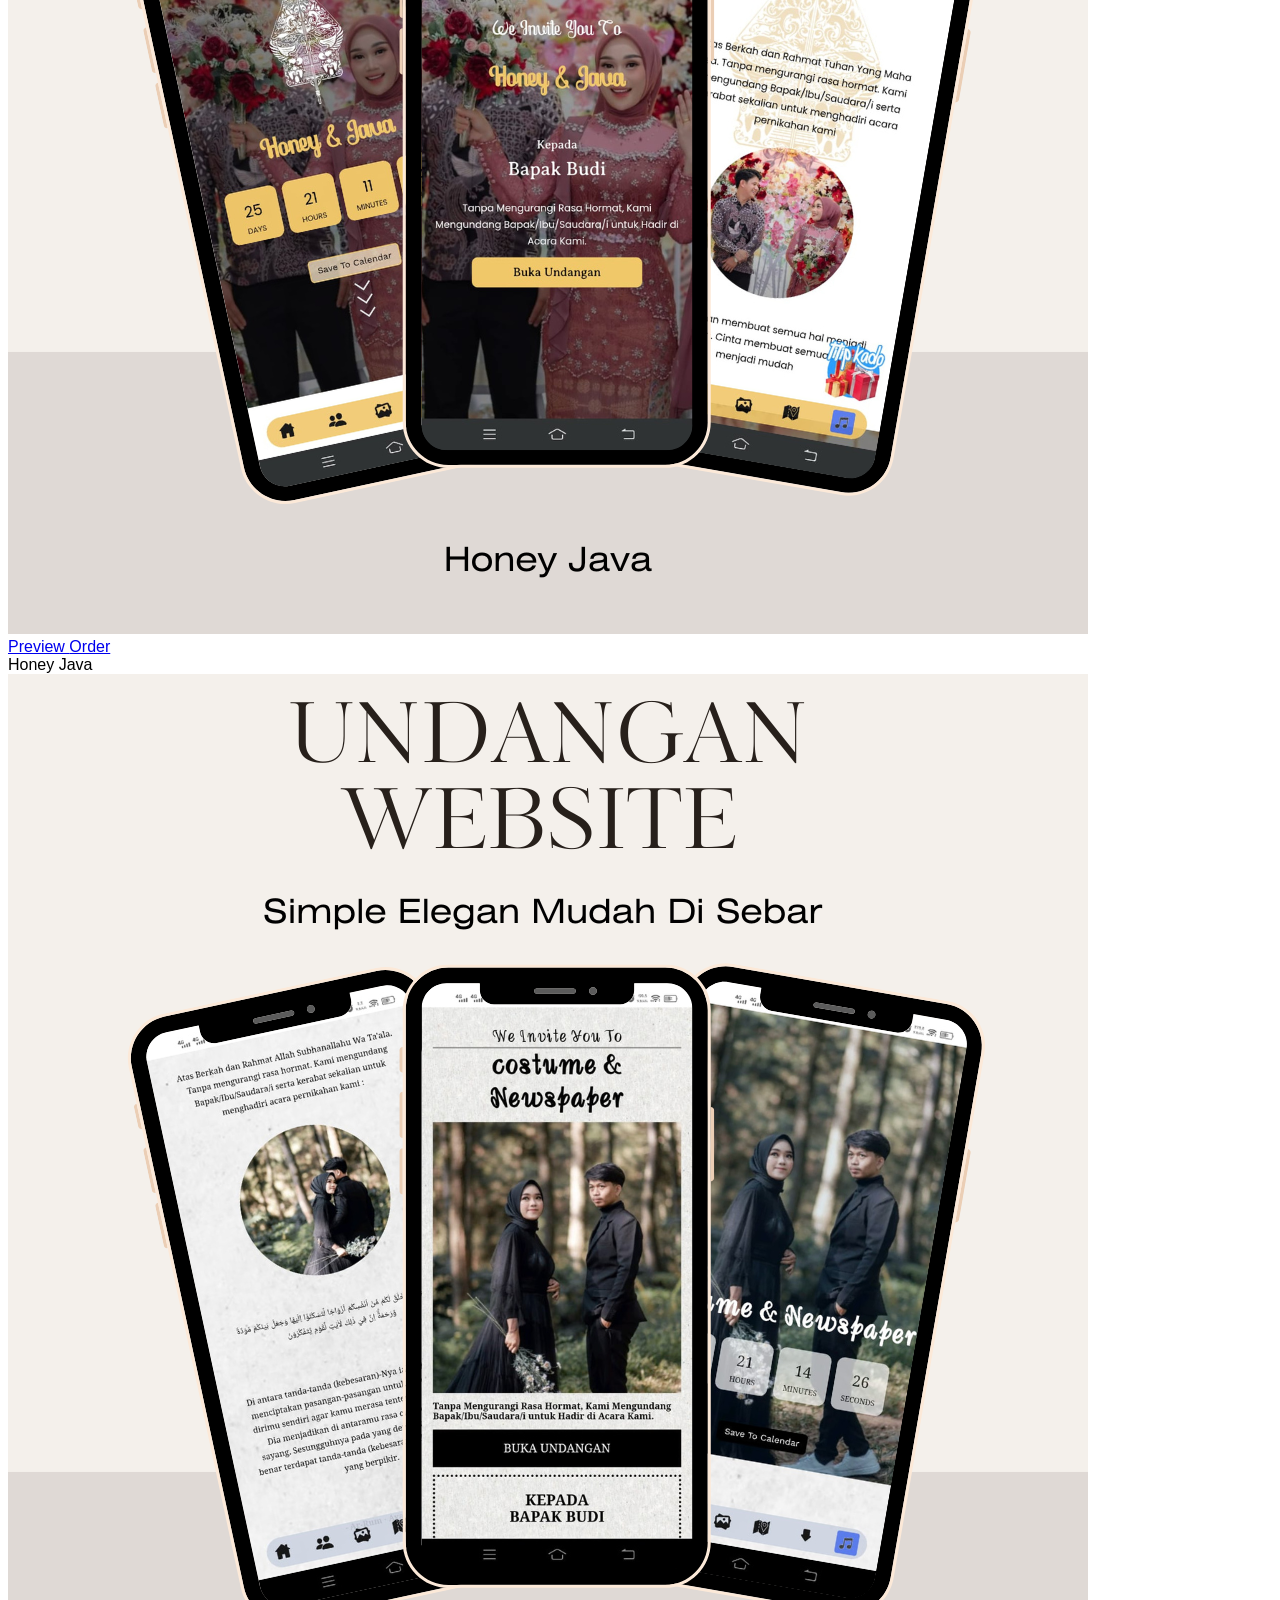
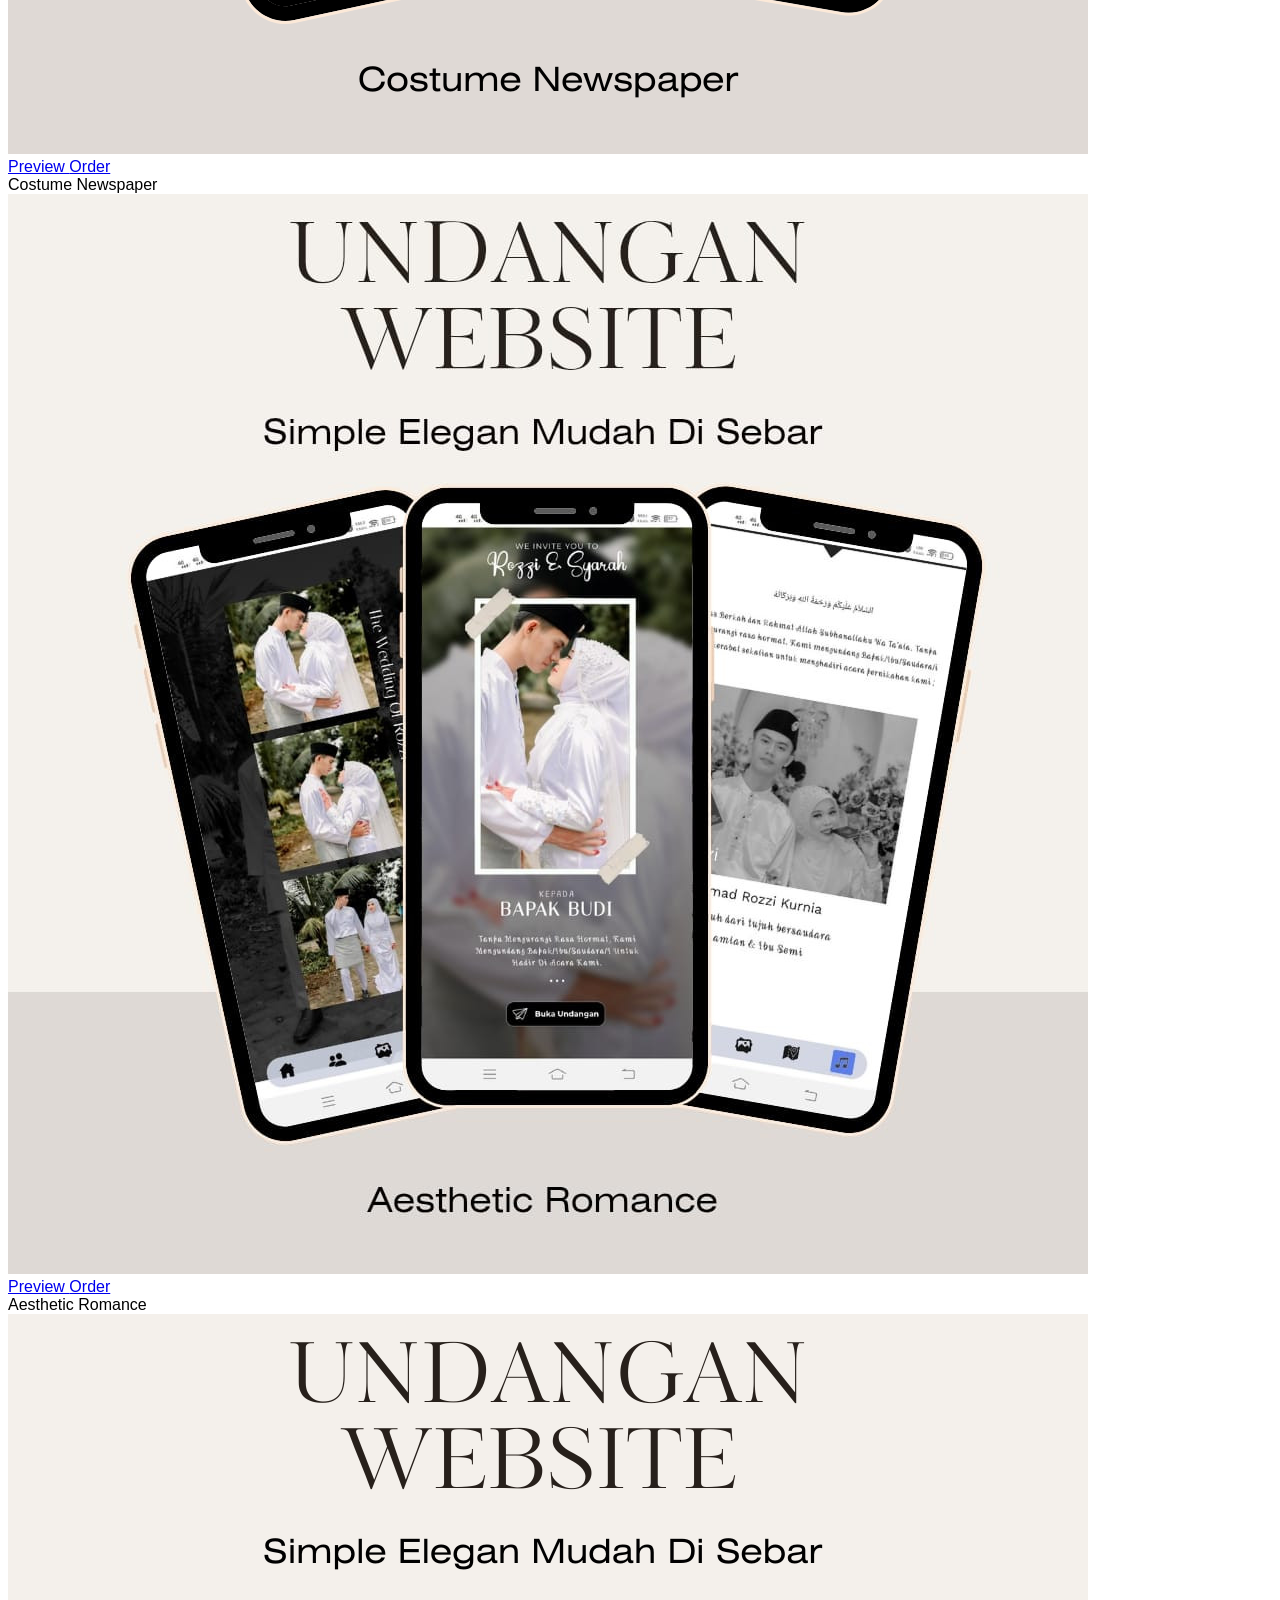
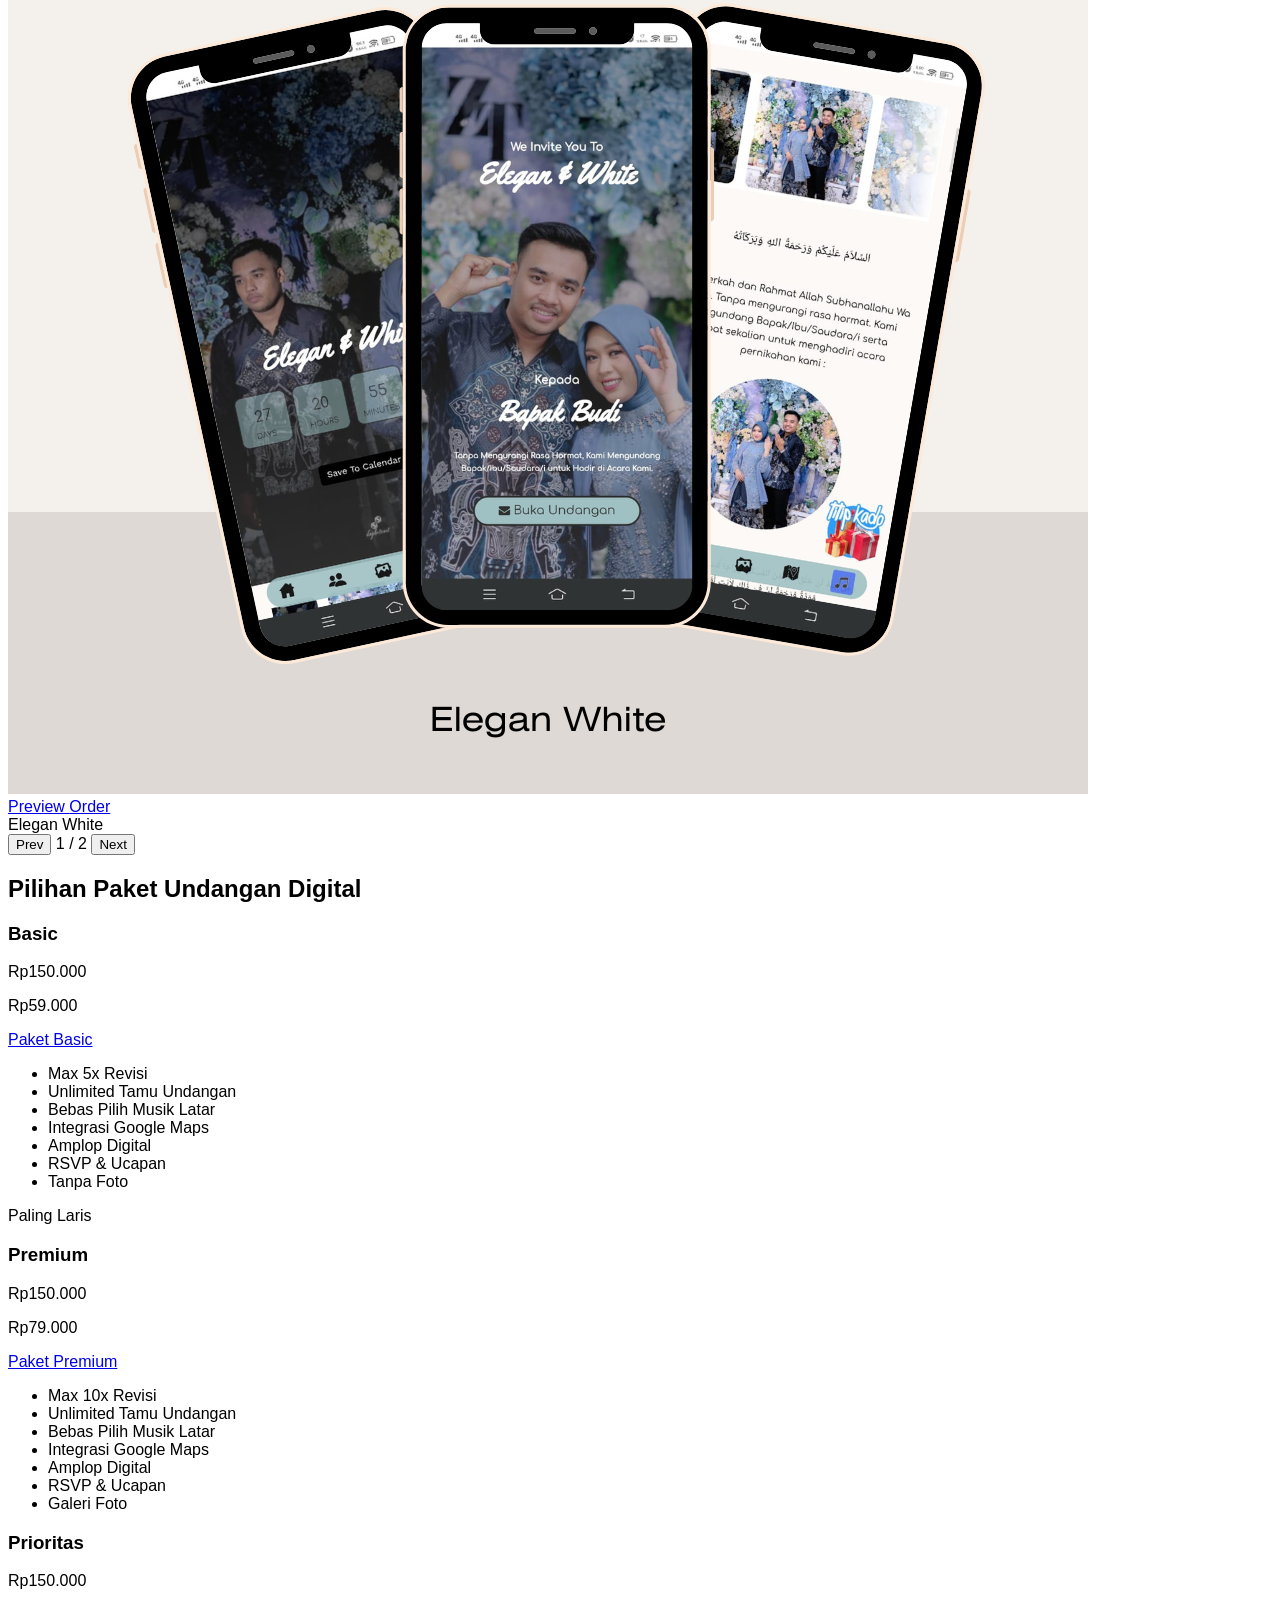
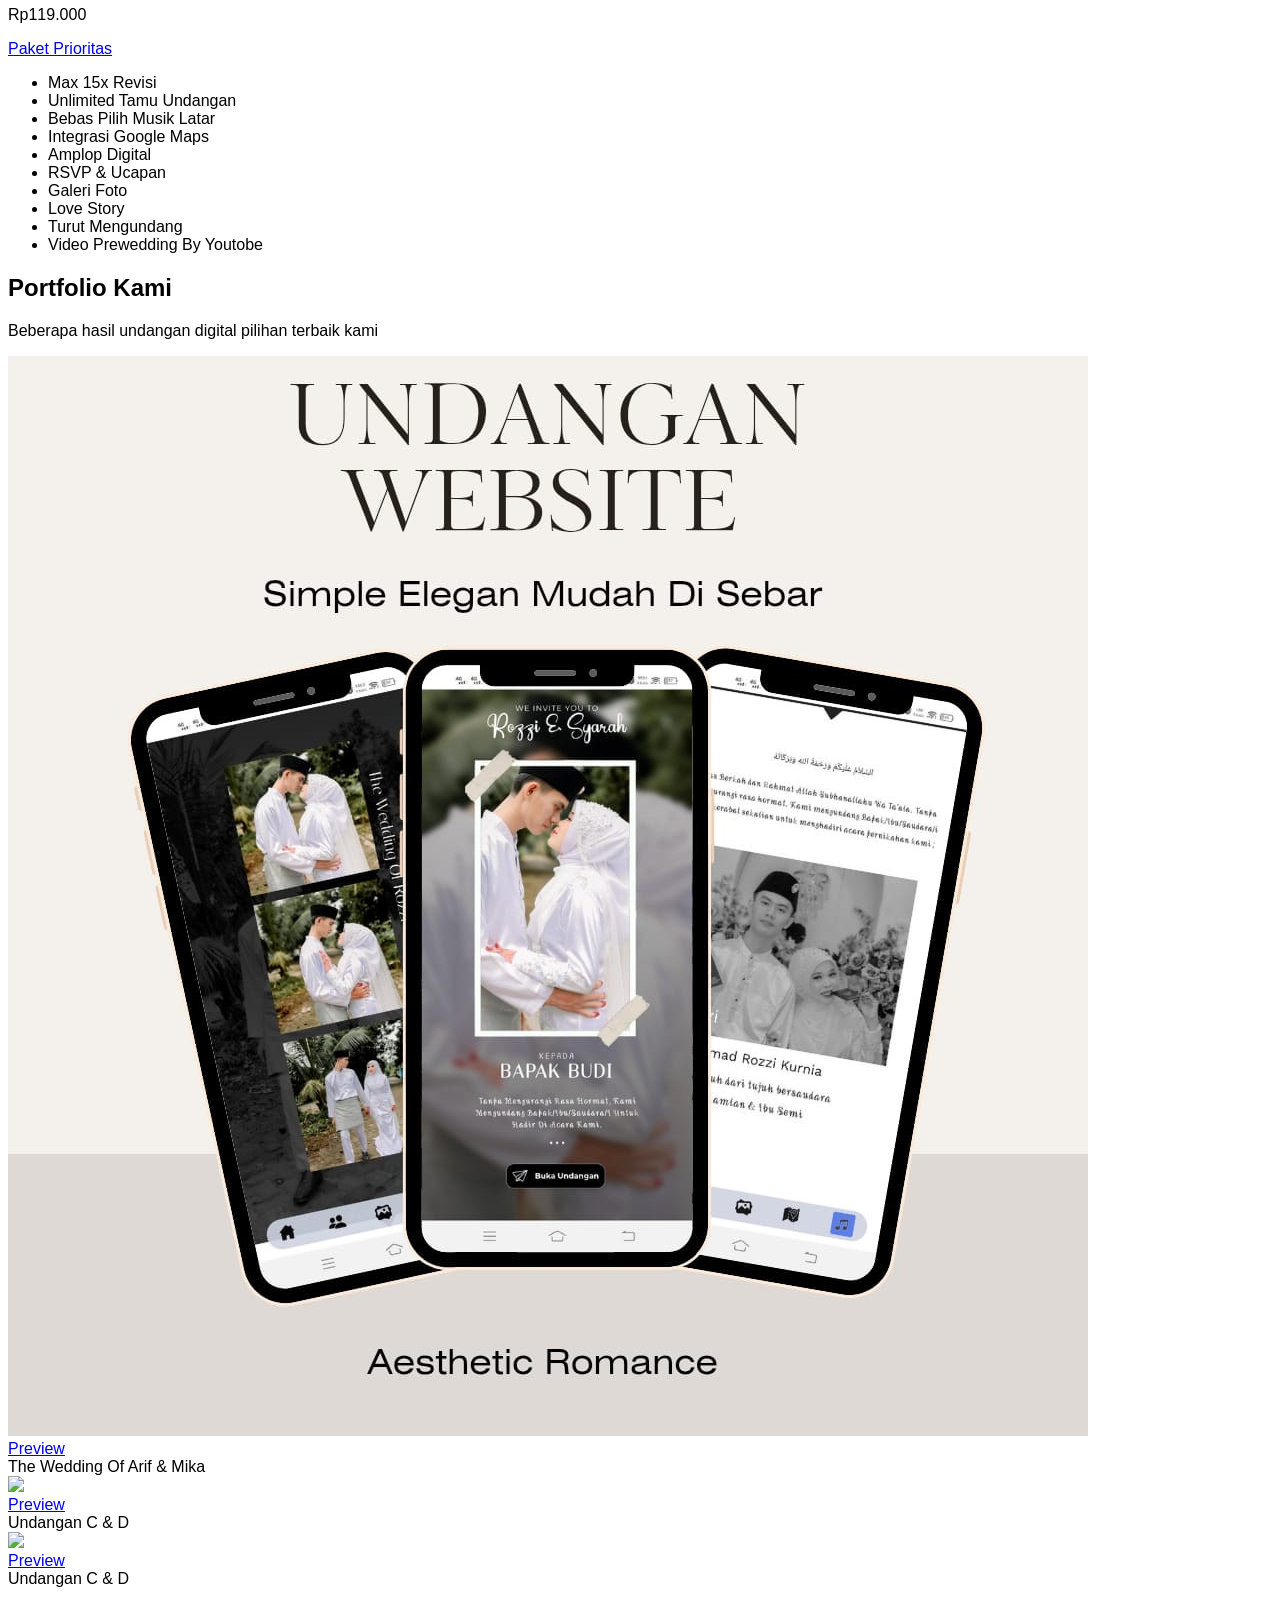
==== commit c585292f: "Update FIX.HTM" ====
--- a/FIX.HTM
+++ b/FIX.HTM
@@ -129,7 +129,63 @@
 </header>
   </div>
 </div>
-
+<!-- HERO -->
+<section class="pt-32 pb-16 text-center">
+
+  <div class="max-w-4xl mx-auto px-4">
+
+    <!-- BADGE -->
+    <div class="inline-flex items-center gap-2 px-4 py-2 rounded-full bg-white/70 backdrop-blur border border-white/40 shadow-sm mb-6">
+
+      <span class="w-2 h-2 rounded-full bg-green-500 animate-pulse"></span>
+
+      <span class="text-sm text-gray-700">
+        Vendor Undangan Digital Premium
+      </span>
+
+    </div>
+
+    <!-- TITLE -->
+    <h1 class="text-4xl md:text-6xl font-bold leading-tight mb-6">
+
+      <span class="bg-gradient-to-r from-black to-gray-500 bg-clip-text text-transparent">
+        MSA INVITATION
+      </span>
+
+    </h1>
+
+    <!-- SUBTITLE -->
+    <p class="text-gray-600 text-base md:text-xl leading-relaxed max-w-3xl mx-auto">
+
+      Vendor Undangan Website Digital terpercaya dengan desain elegan,
+      proses cepat, fitur lengkap, responsif di semua perangkat,
+      dan siap membantu momen spesial Anda menjadi lebih berkesan ✨
+
+    </p>
+
+    <!-- BUTTON -->
+    <div class="flex flex-wrap justify-center gap-4 mt-8">
+
+      <a href="#katalog"
+        class="px-6 py-3 rounded-full bg-black text-white hover:bg-gray-800 transition">
+
+        Lihat Tema
+
+      </a>
+
+      <a href="https://wa.me/6281261233730"
+        target="_blank"
+        class="px-6 py-3 rounded-full bg-white border hover:bg-gray-100 transition">
+
+        Konsultasi Gratis
+
+      </a>
+
+    </div>
+
+  </div>
+
+</section>
 <section class="pt-24 md:pt-32">
   <div class="max-w-6xl mx-auto px-4">
 
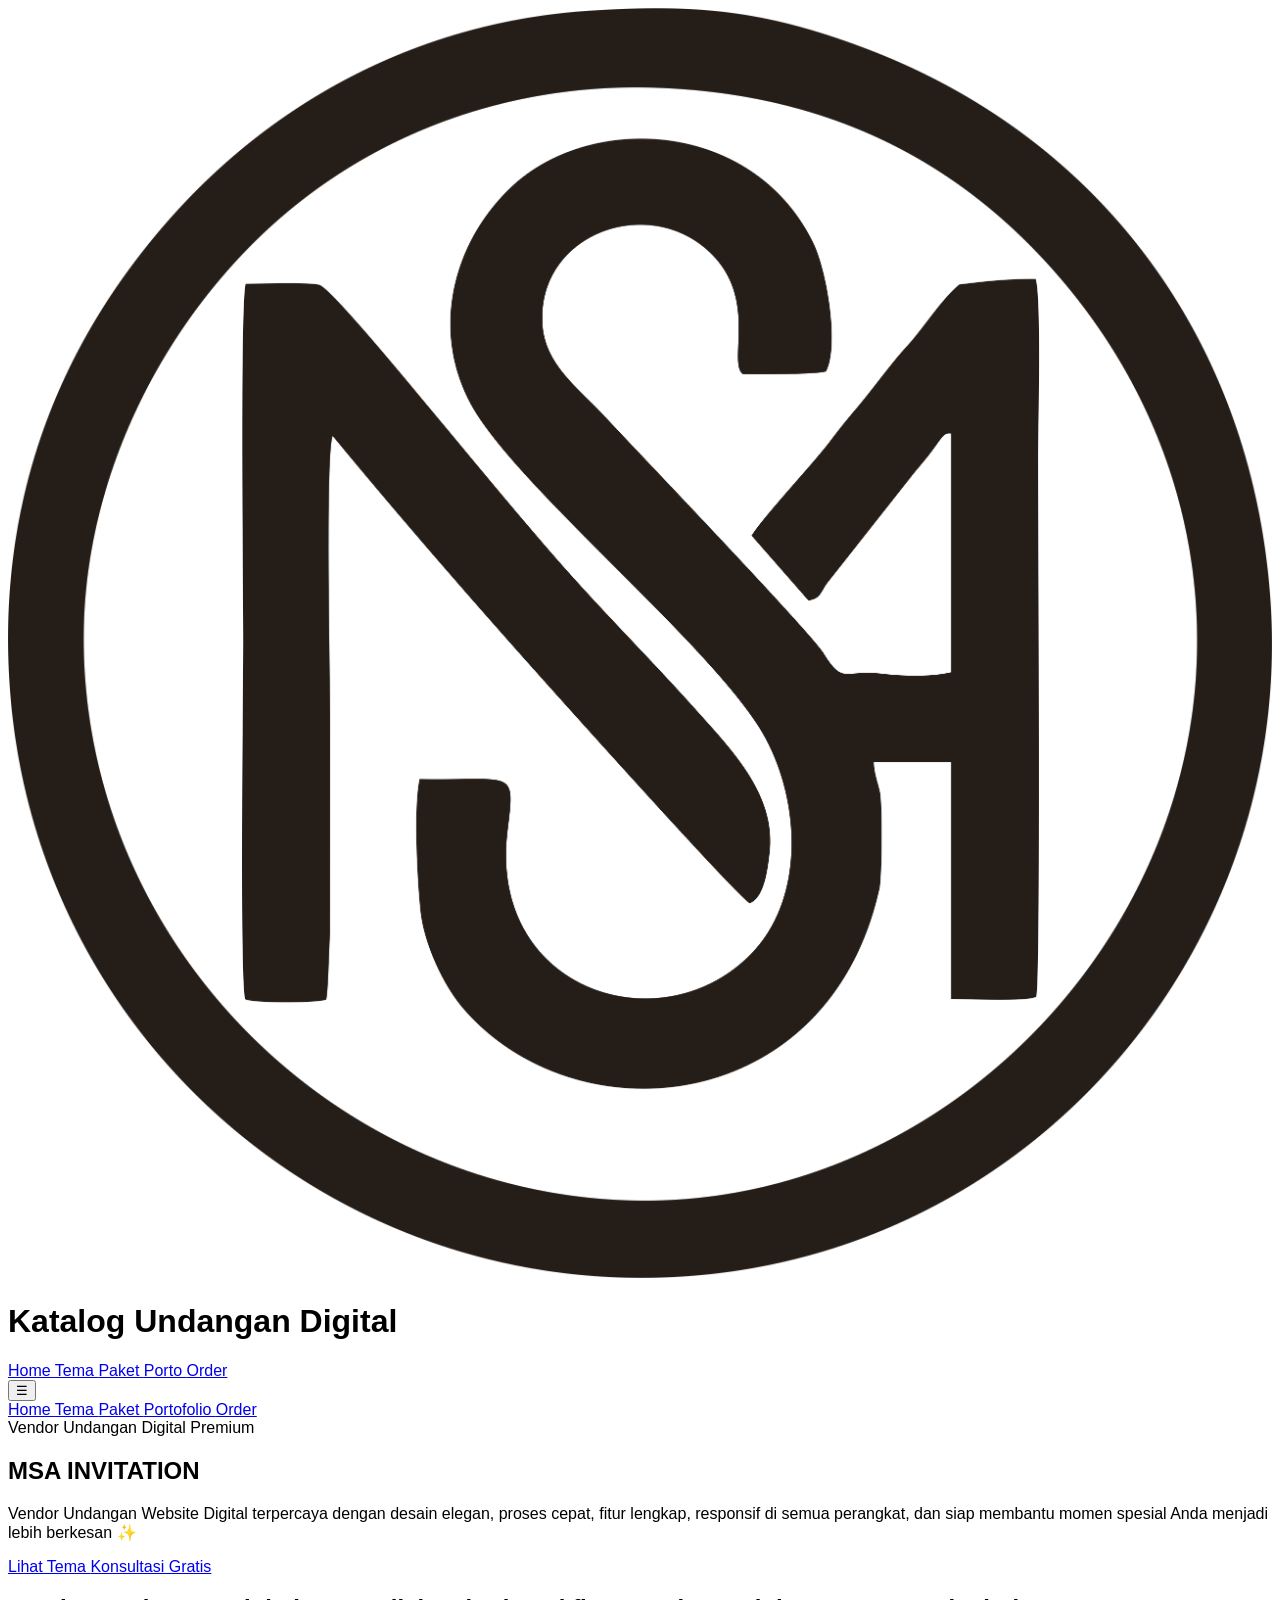
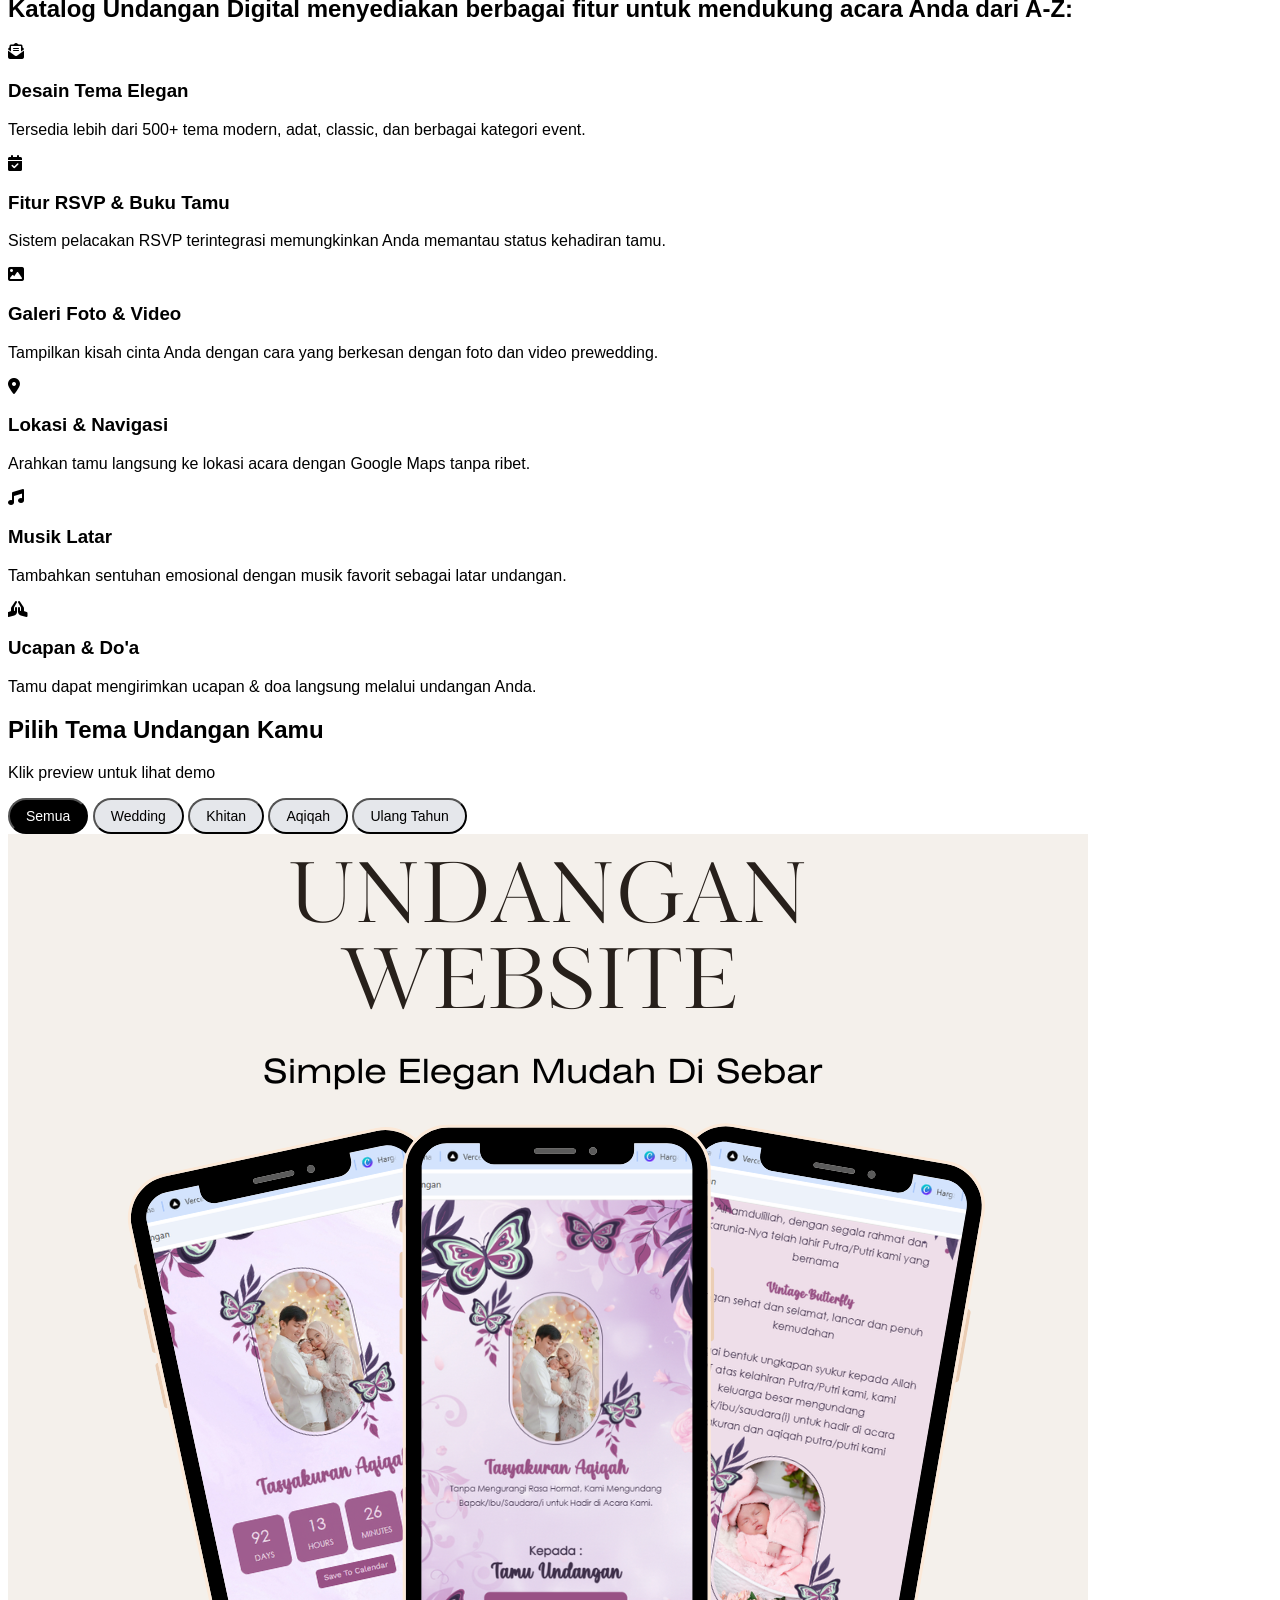
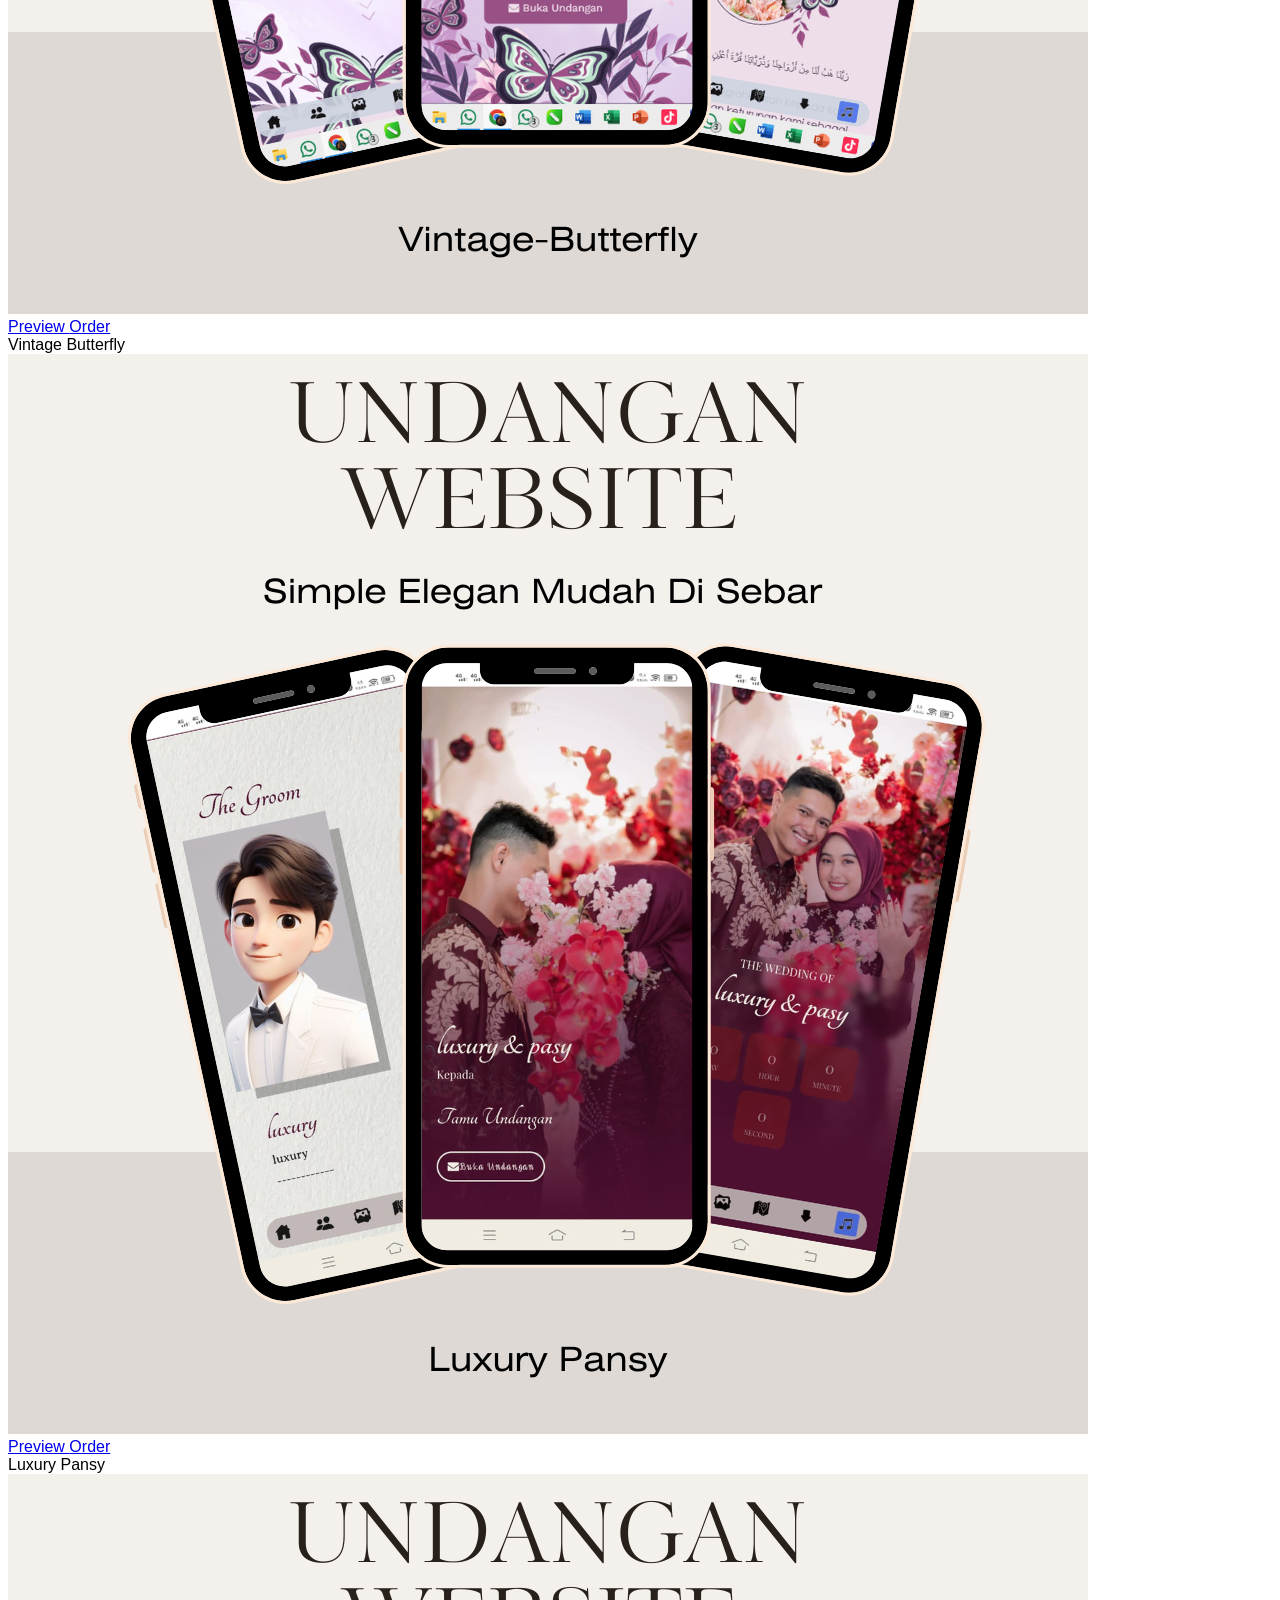
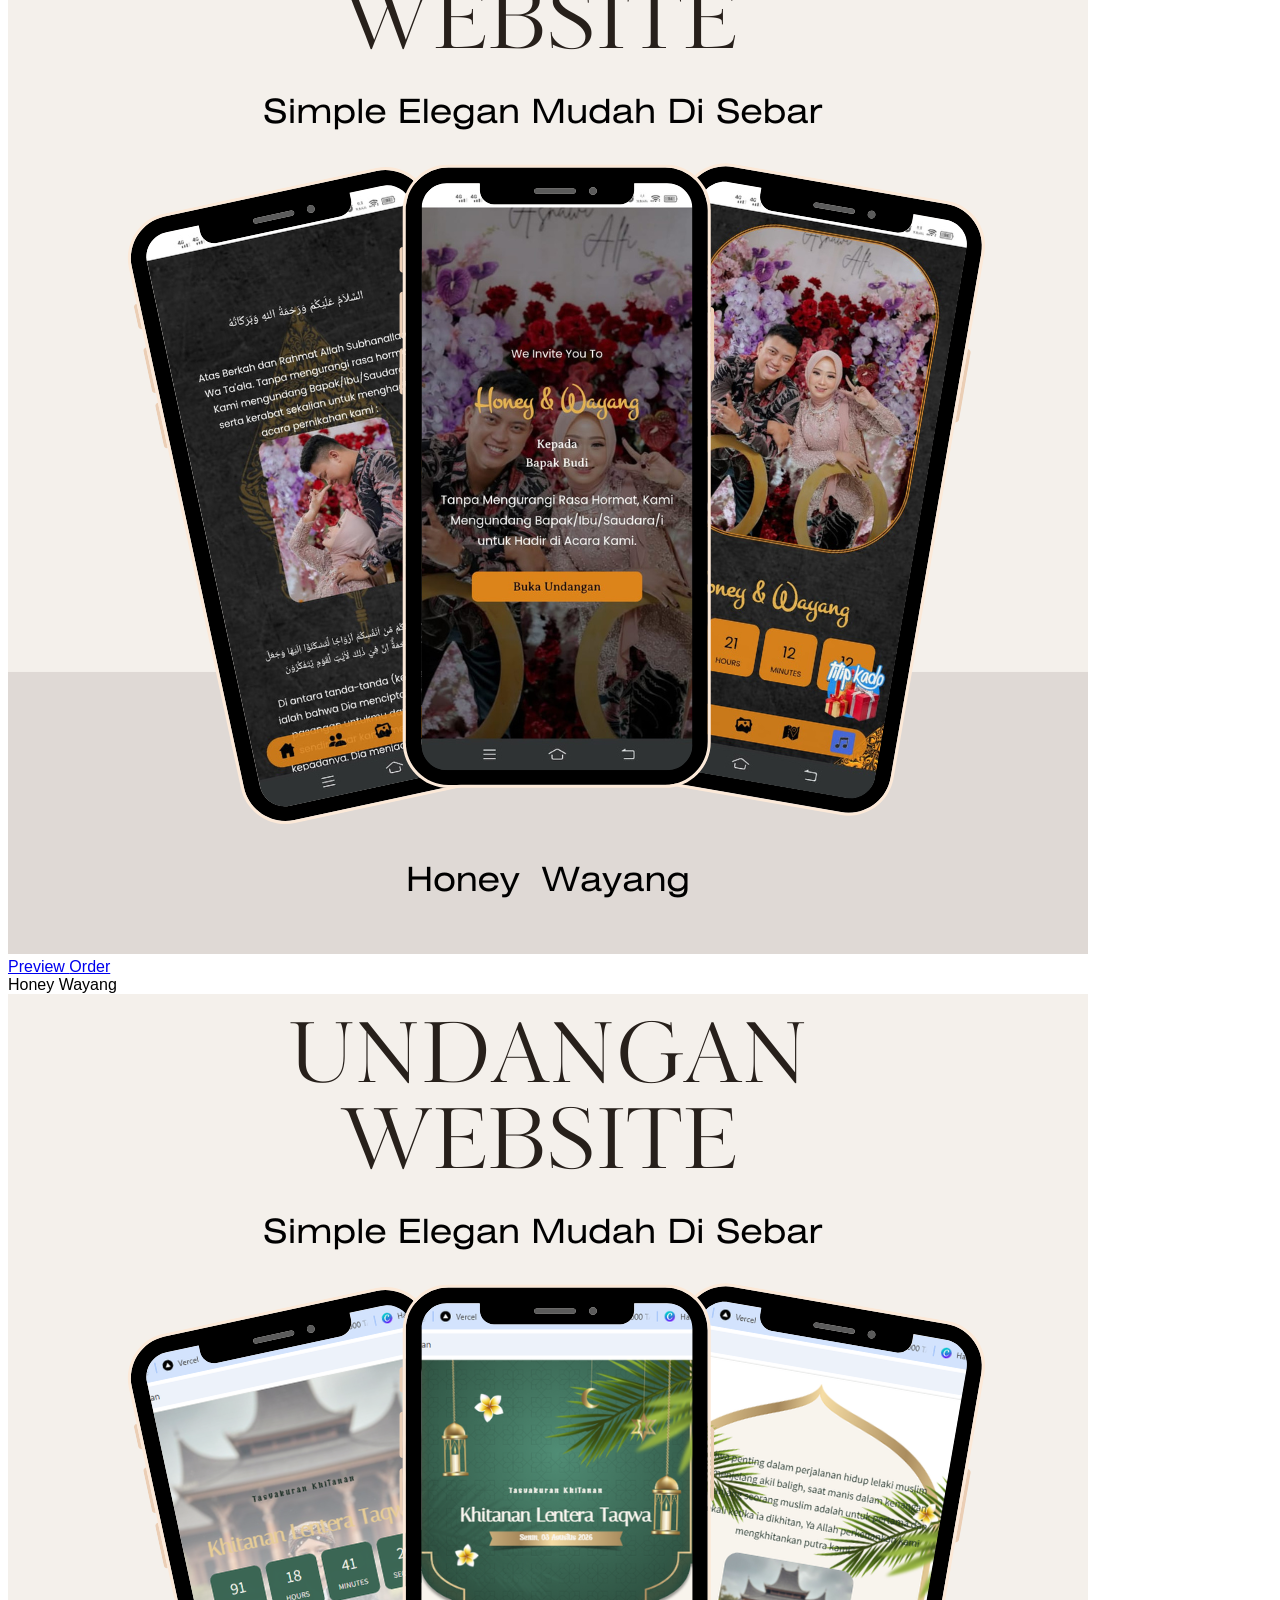
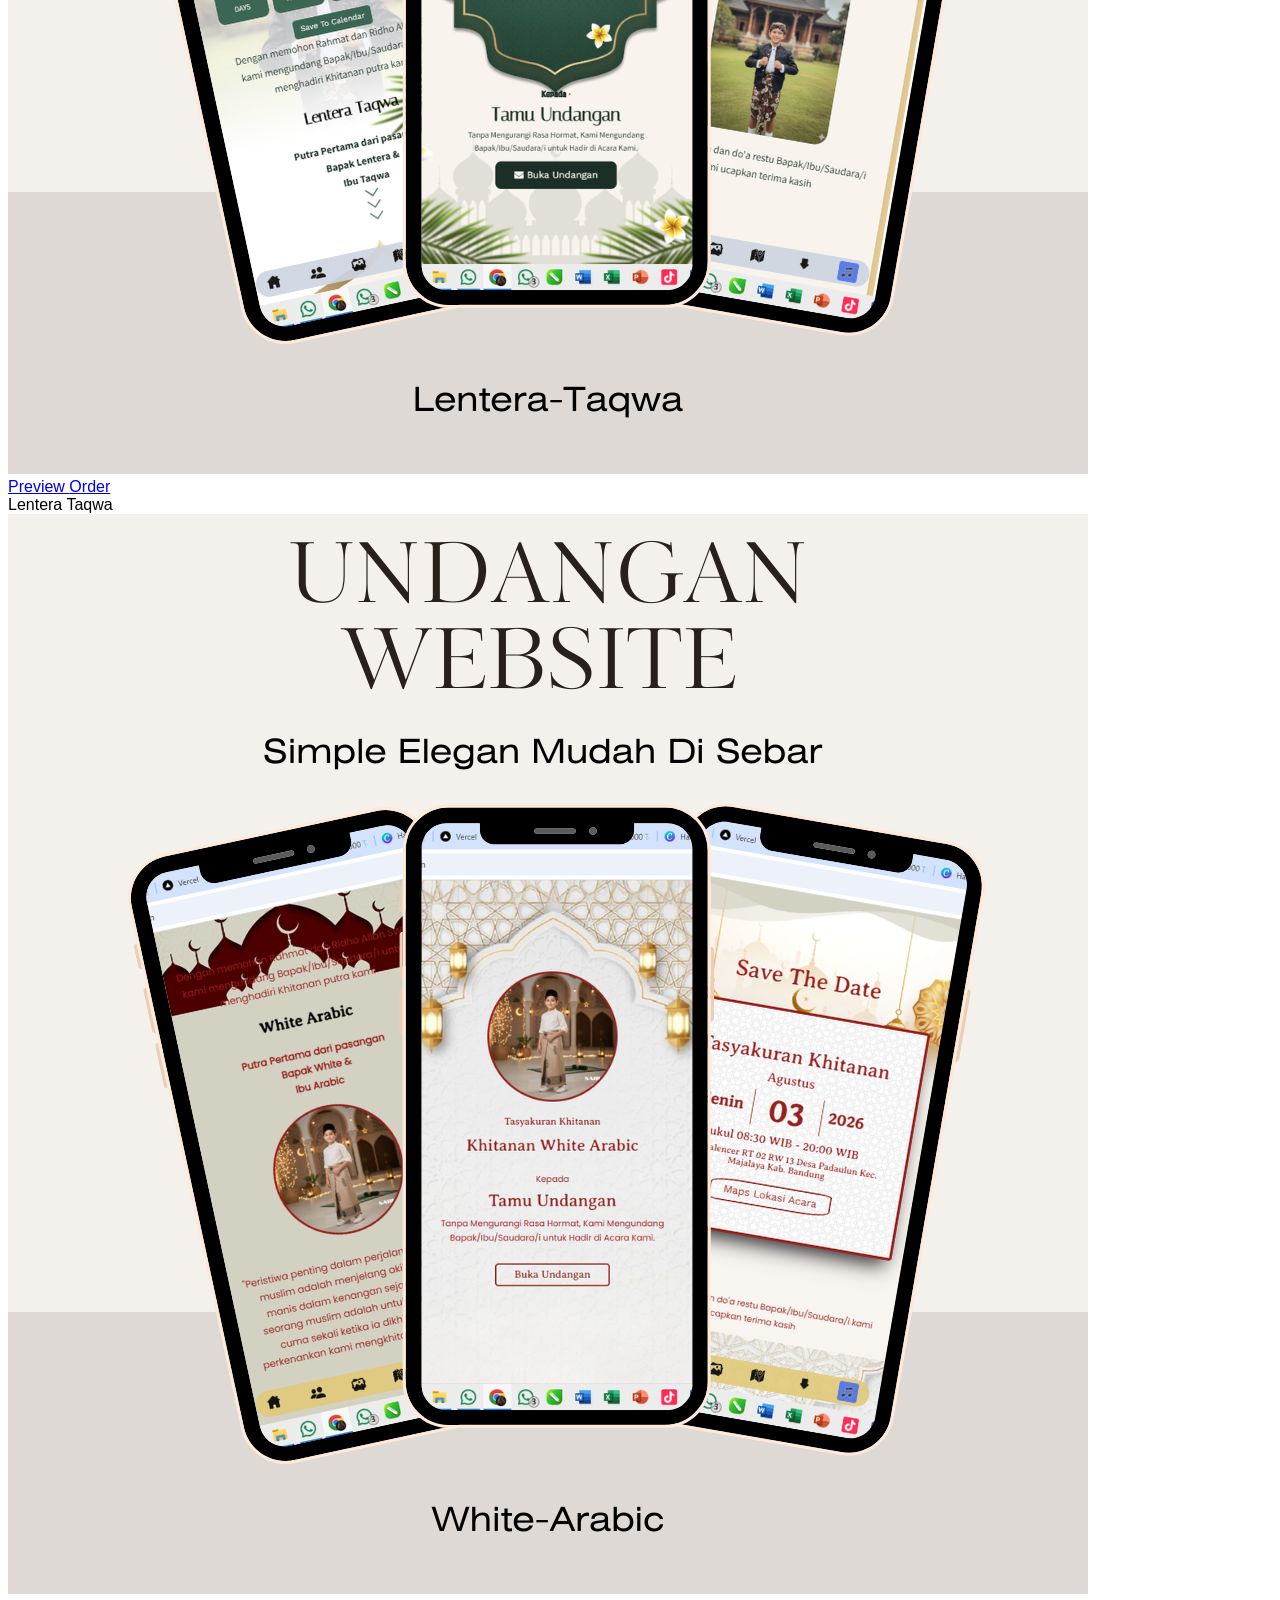
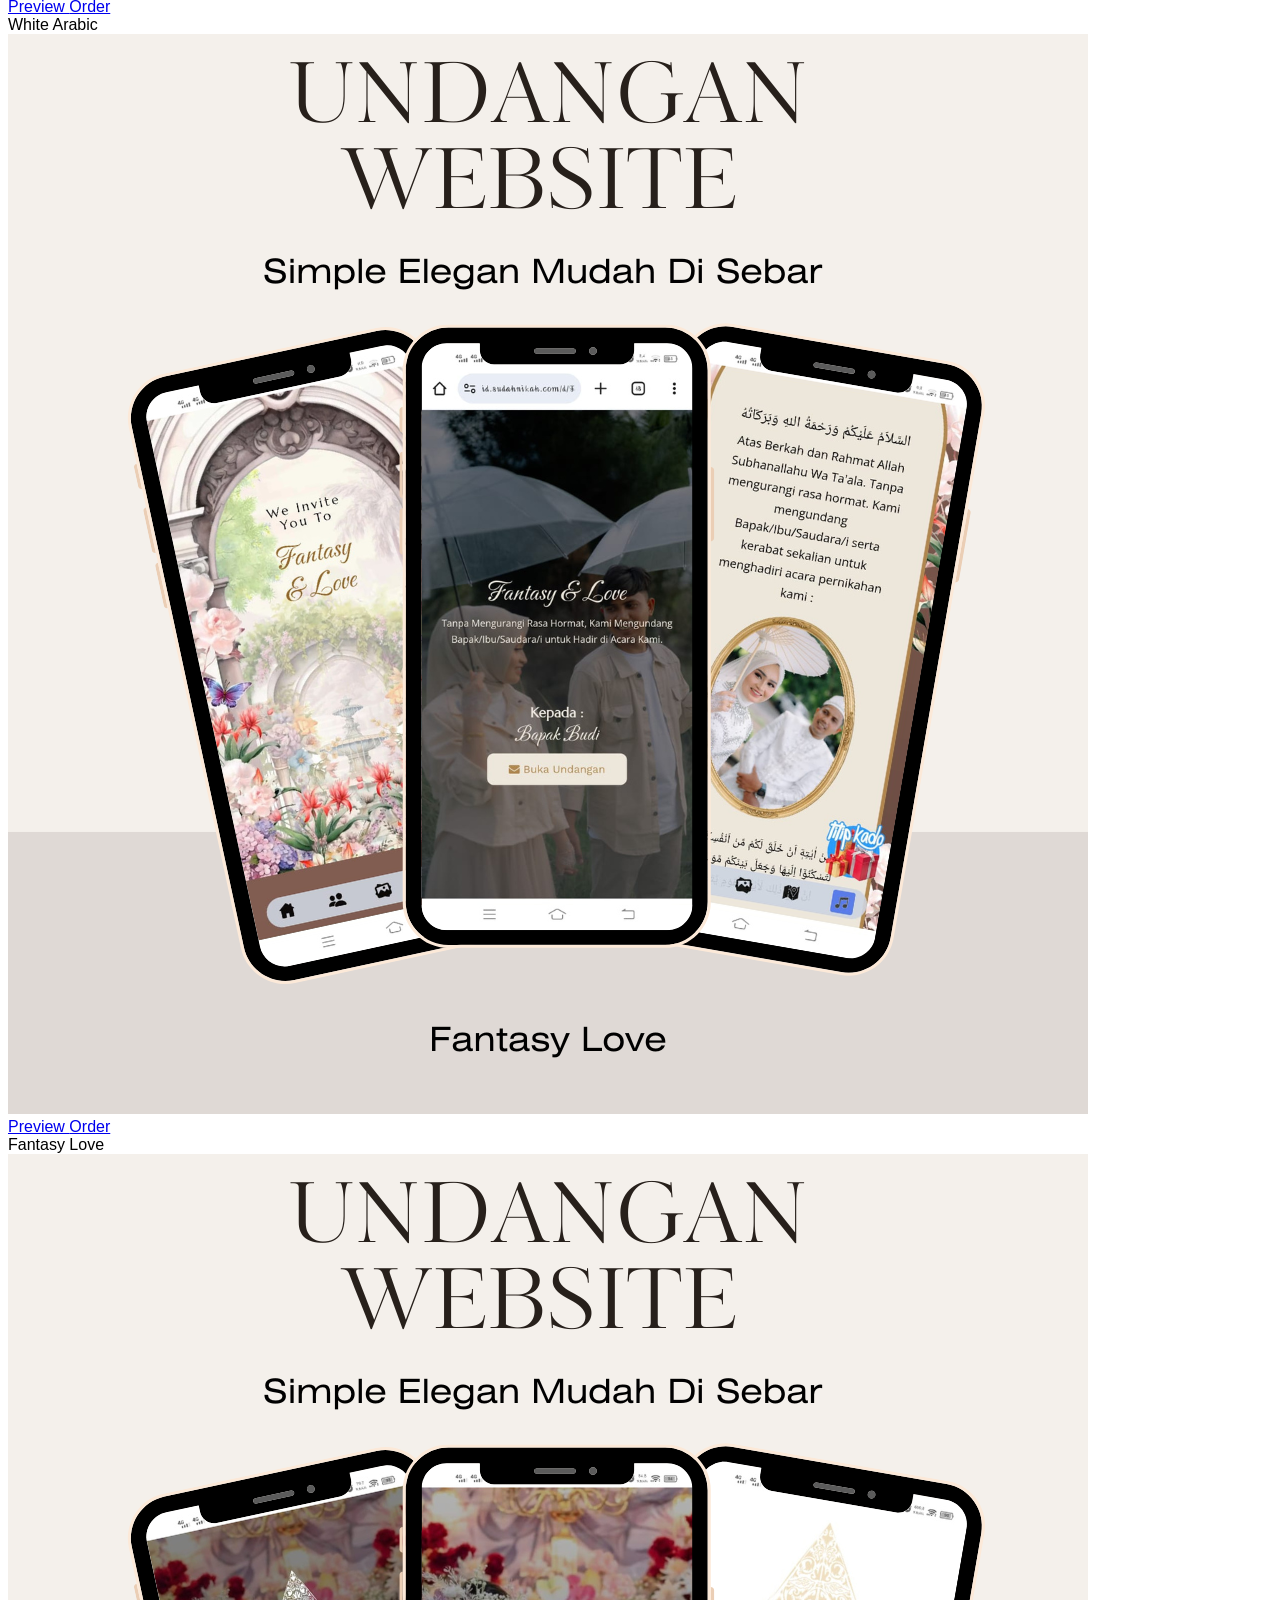
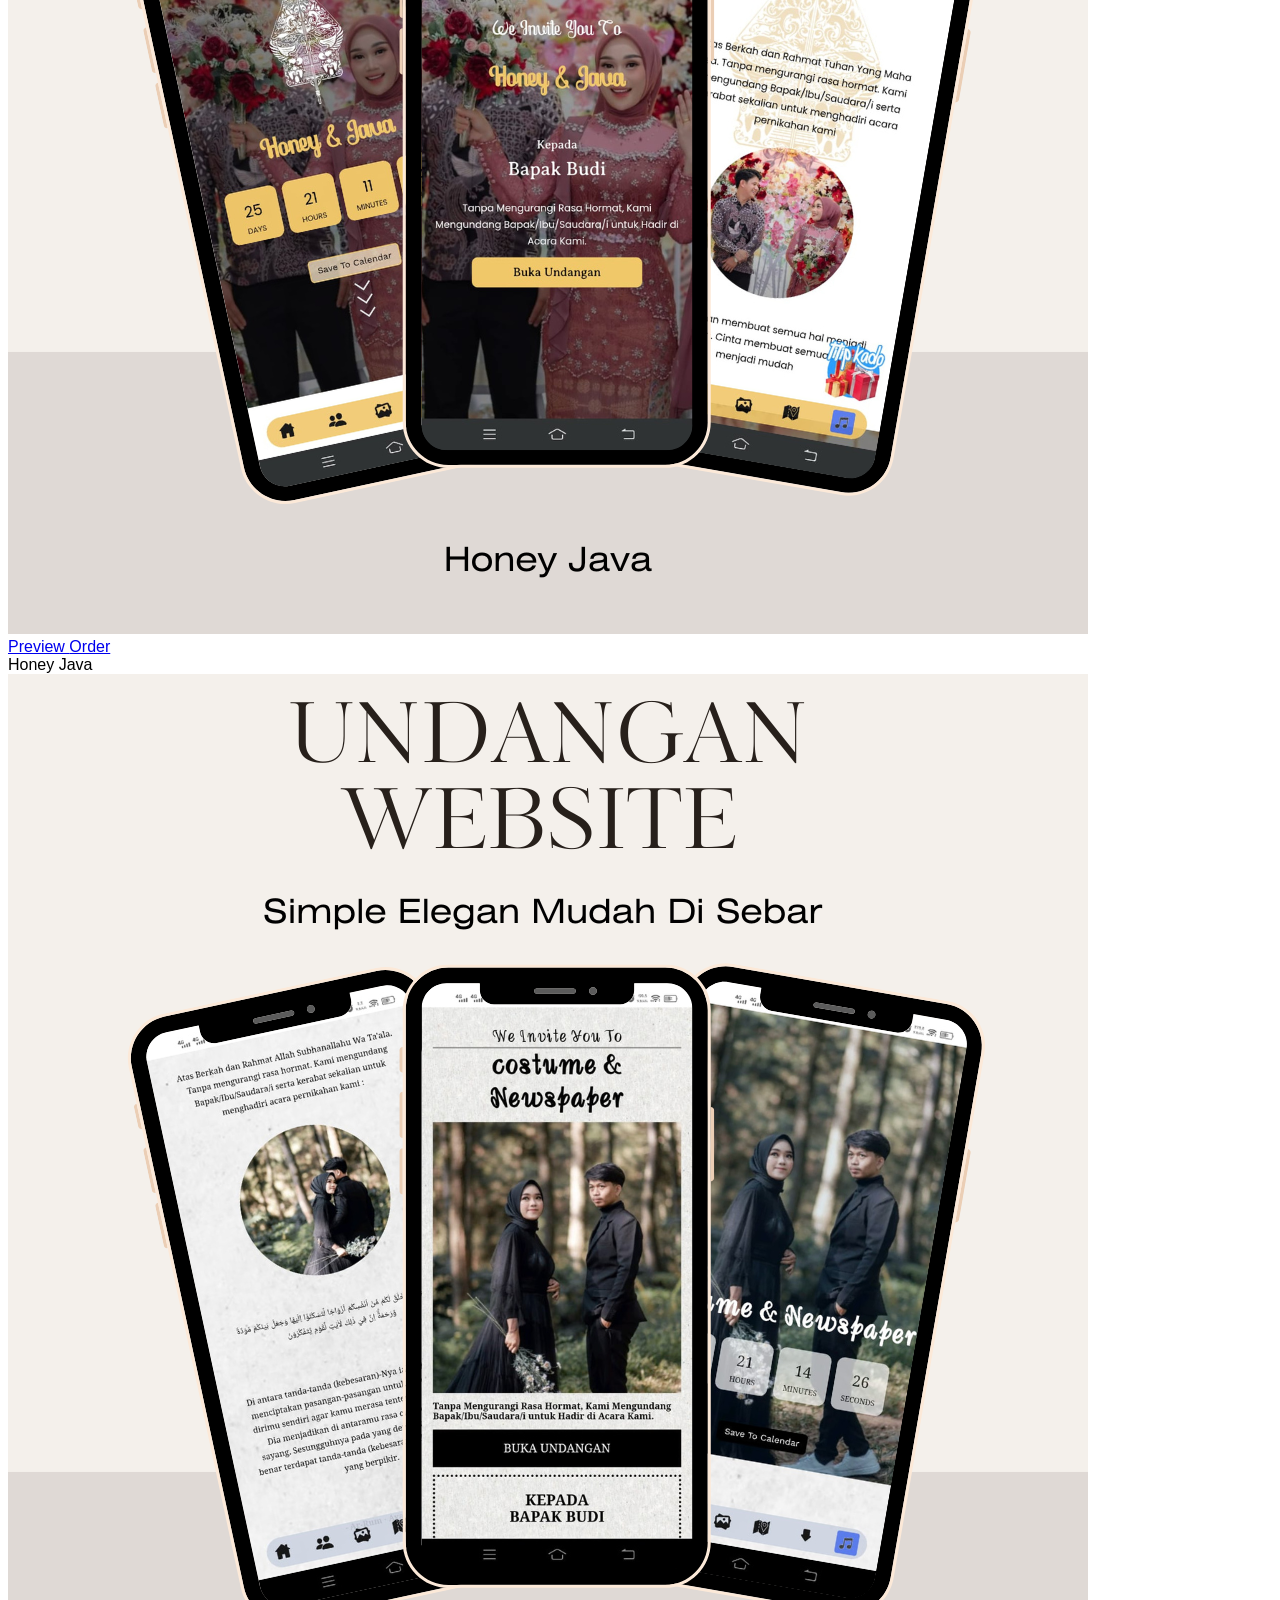
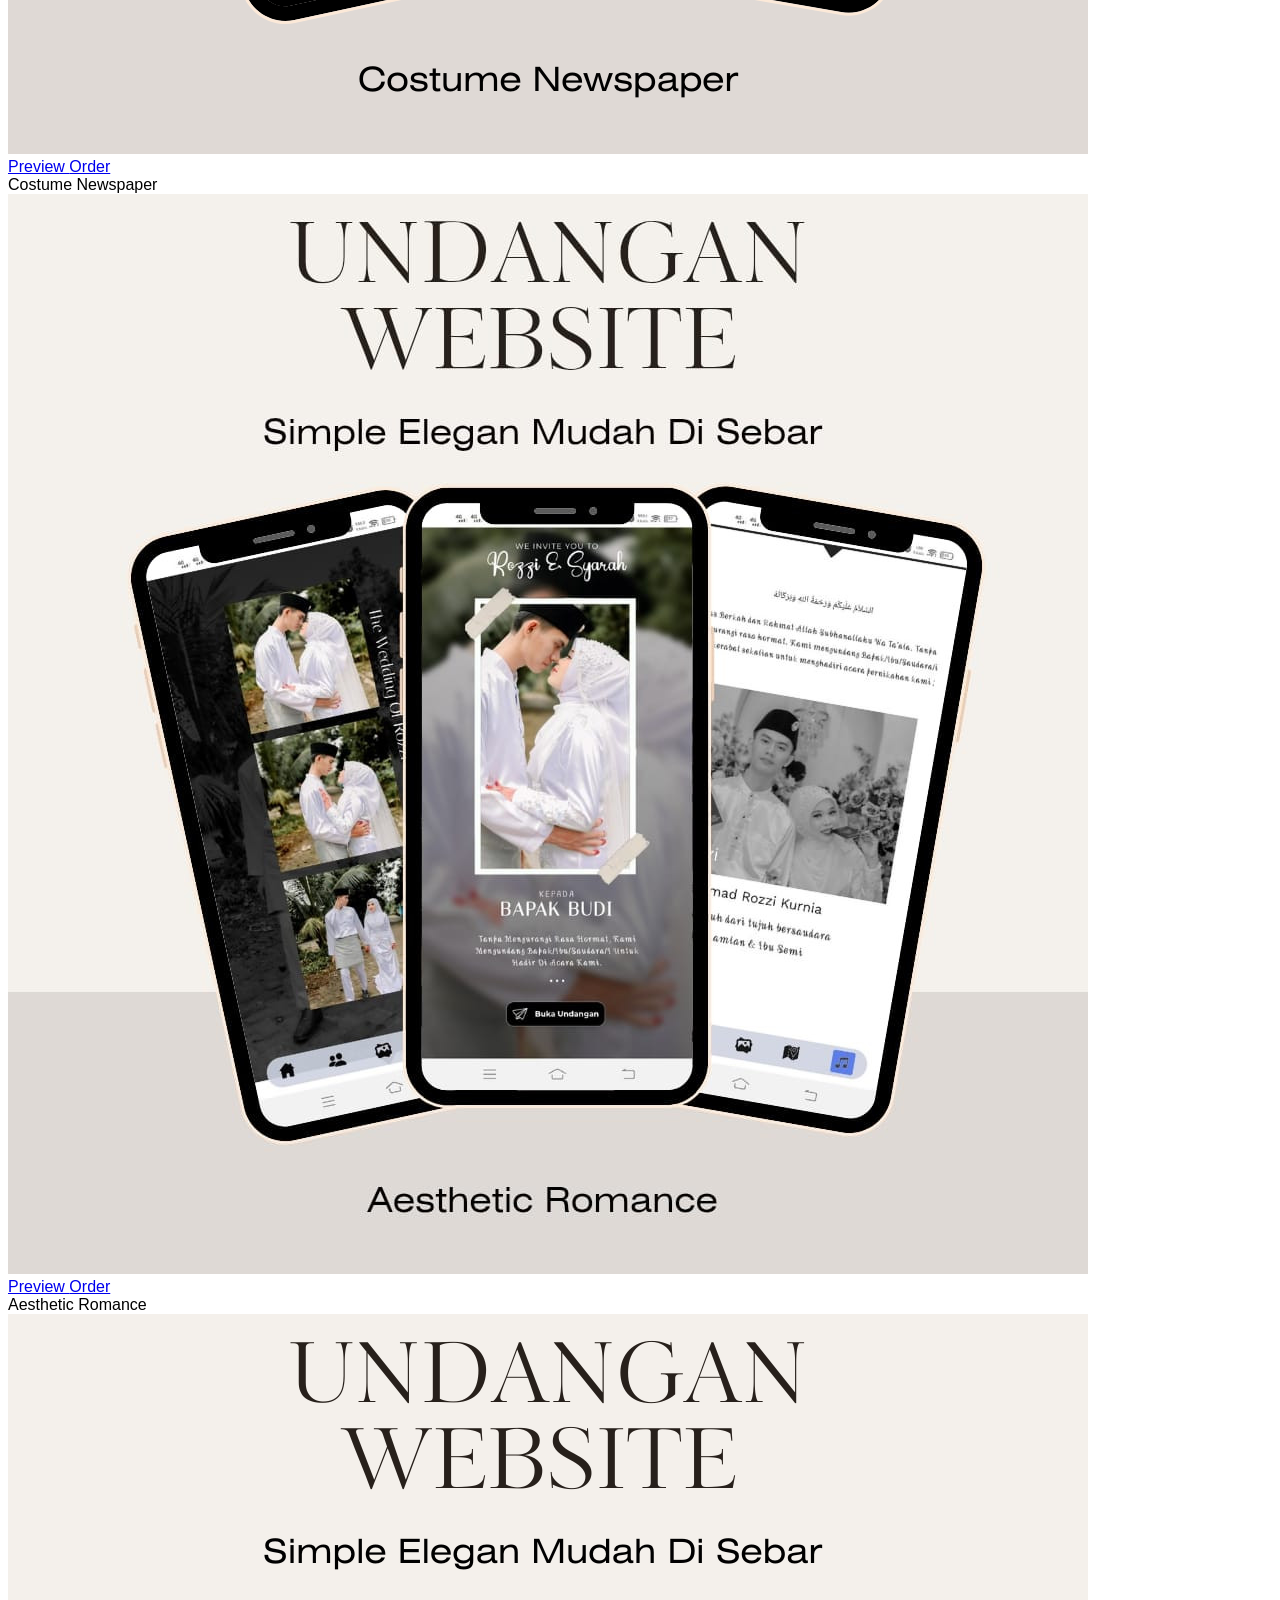
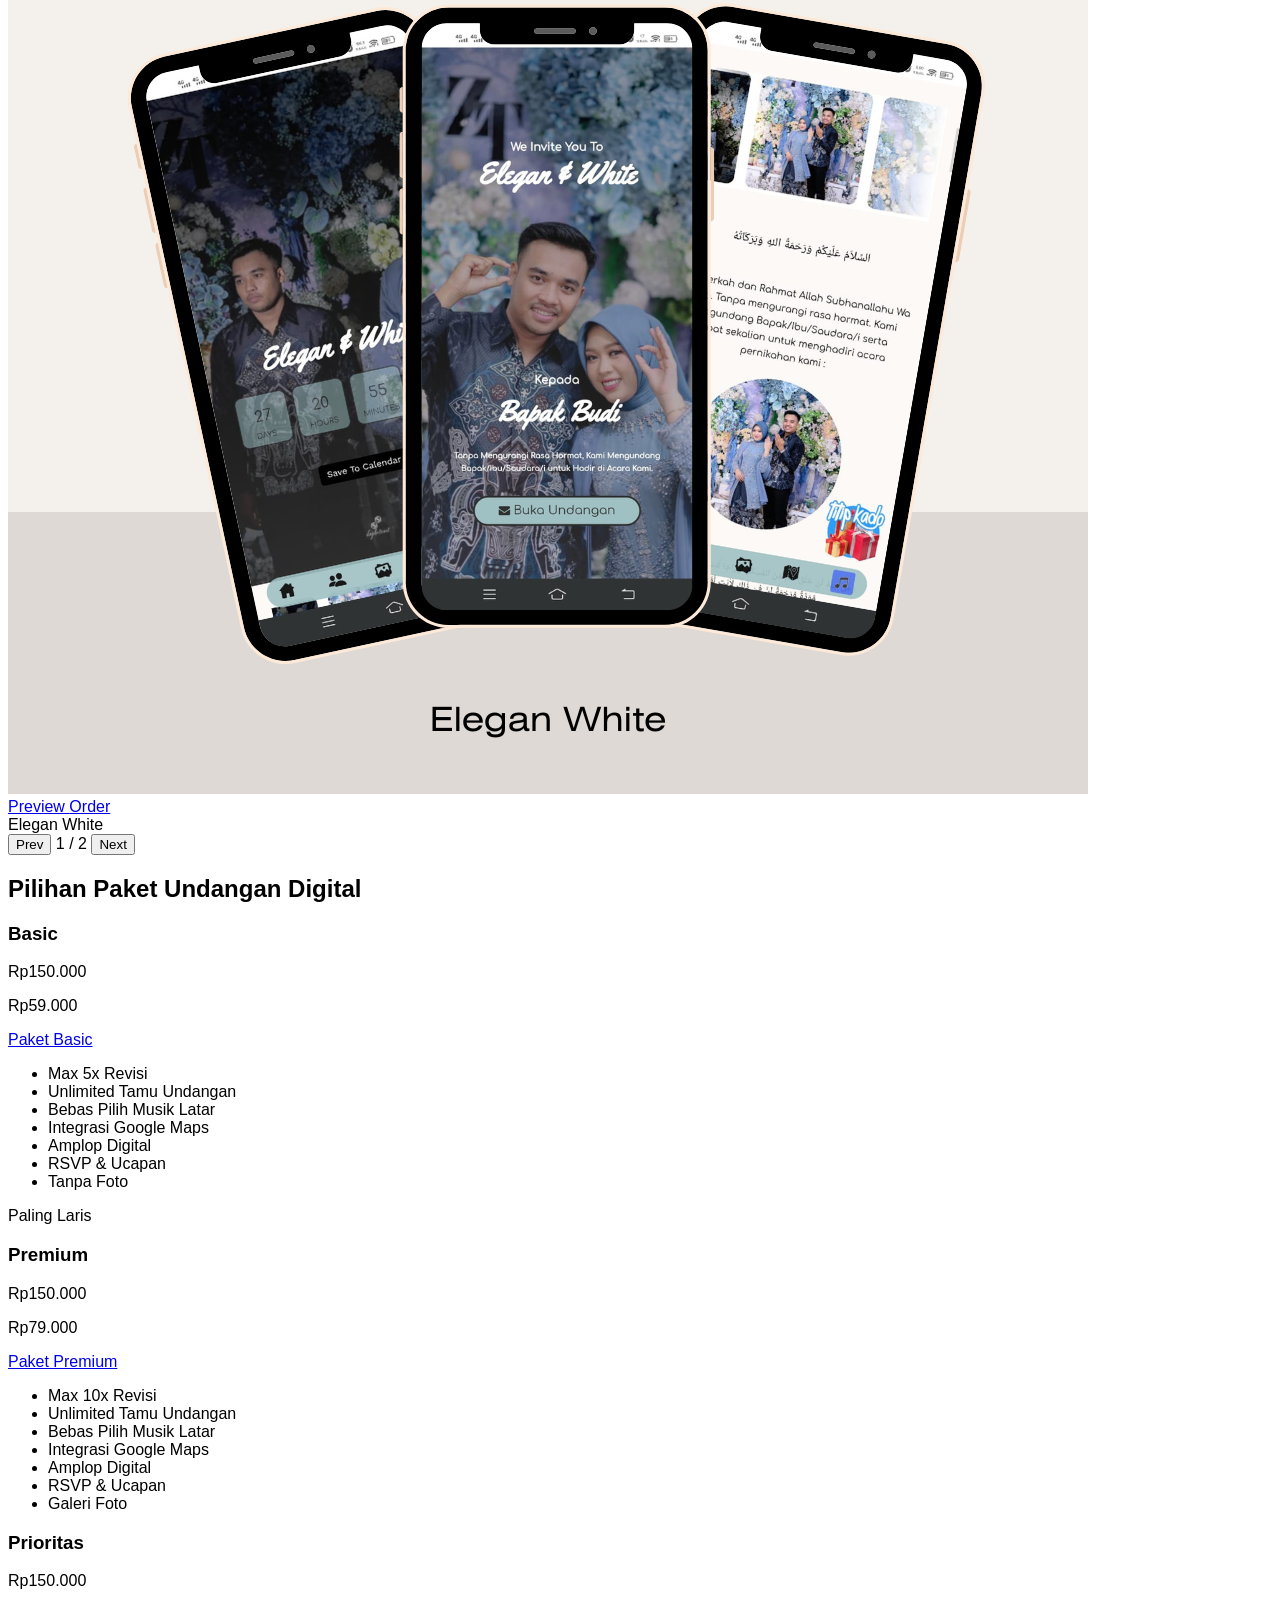
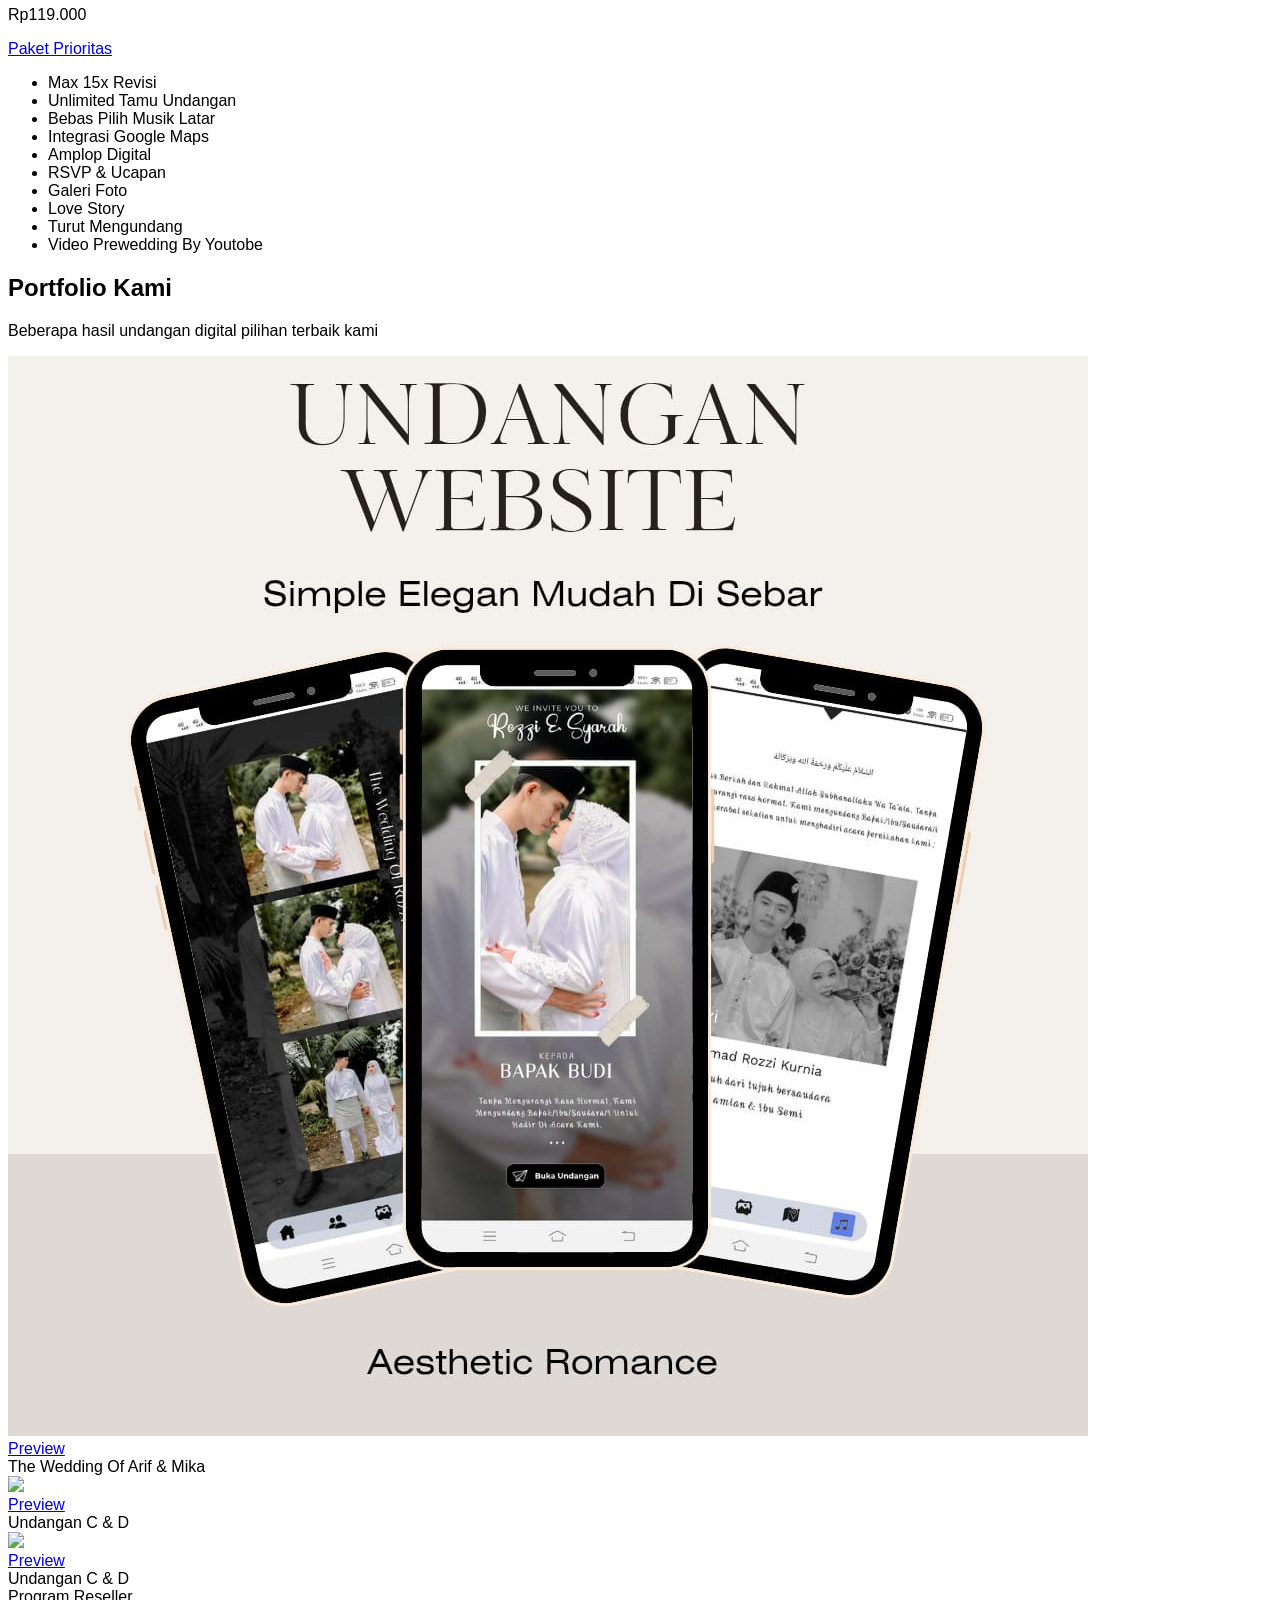
==== commit 40ac9410: "Add reseller section with benefits and CTA Added a new reseller section with benefits and a call-to-" ====
--- a/FIX.HTM
+++ b/FIX.HTM
@@ -403,6 +403,119 @@
   <div id="portoList" class="grid md:grid-cols-3 gap-6"></div>
 
 </section>
+  <!-- RESELLER -->
+<section class="py-20">
+
+  <div class="max-w-6xl mx-auto px-4">
+
+    <div class="rounded-3xl bg-gradient-to-br from-black to-gray-800 text-white p-8 md:p-14 overflow-hidden relative">
+
+      <!-- GLOW -->
+      <div class="absolute top-[-100px] right-[-100px] w-[250px] h-[250px] bg-yellow-400/20 blur-3xl rounded-full"></div>
+
+      <div class="relative z-10">
+
+        <!-- TITLE -->
+        <div class="text-center mb-12">
+
+          <span class="px-4 py-2 rounded-full bg-white/10 border border-white/20 text-sm">
+            Program Reseller
+          </span>
+
+          <h2 class="text-3xl md:text-5xl font-bold mt-6 mb-4 leading-tight">
+
+            Join Reseller
+            <br>
+            MSA Invitation ✨
+
+          </h2>
+
+          <p class="text-gray-300 max-w-3xl mx-auto leading-relaxed">
+
+            Mulai bisnis undangan digital tanpa perlu bisa coding atau desain.
+            Cocok untuk pelajar, freelancer, admin wedding, maupun yang ingin
+            menambah penghasilan dari rumah.
+
+          </p>
+
+        </div>
+
+        <!-- BENEFIT -->
+        <div class="grid md:grid-cols-3 gap-6 mb-12">
+
+          <!-- 1 -->
+          <div class="rounded-2xl bg-white/5 border border-white/10 p-6 backdrop-blur">
+
+            <div class="text-3xl mb-4">
+              💰
+            </div>
+
+            <h3 class="text-xl font-semibold mb-2">
+              Profit Menarik
+            </h3>
+
+            <p class="text-gray-300 text-sm leading-relaxed">
+              Ambil keuntungan sendiri dari setiap penjualan undangan digital.
+            </p>
+
+          </div>
+
+          <!-- 2 -->
+          <div class="rounded-2xl bg-white/5 border border-white/10 p-6 backdrop-blur">
+
+            <div class="text-3xl mb-4">
+              ⚡
+            </div>
+
+            <h3 class="text-xl font-semibold mb-2">
+              Proses Cepat
+            </h3>
+
+            <p class="text-gray-300 text-sm leading-relaxed">
+              Tim kami membantu proses pengerjaan sehingga kamu tinggal fokus jualan.
+            </p>
+
+          </div>
+
+          <!-- 3 -->
+          <div class="rounded-2xl bg-white/5 border border-white/10 p-6 backdrop-blur">
+
+            <div class="text-3xl mb-4">
+              🎨
+            </div>
+
+            <h3 class="text-xl font-semibold mb-2">
+              500+ Tema Premium
+            </h3>
+
+            <p class="text-gray-300 text-sm leading-relaxed">
+              Banyak pilihan tema elegan dan modern siap dipasarkan kembali.
+            </p>
+
+          </div>
+
+        </div>
+
+        <!-- CTA -->
+        <div class="text-center">
+
+          <a href="https://wa.me/6281261233730?text=Halo+saya+ingin+join+reseller"
+            target="_blank"
+            class="inline-block px-8 py-4 rounded-full bg-white text-black font-semibold hover:scale-105 transition">
+
+            Gabung Reseller Sekarang
+
+          </a>
+
+        </div>
+
+      </div>
+
+    </div>
+
+  </div>
+
+</section>
 <!-- 🔥 FOOTER TARUH DI SINI -->
 <footer class="bg-white mt-10 border-t">
 
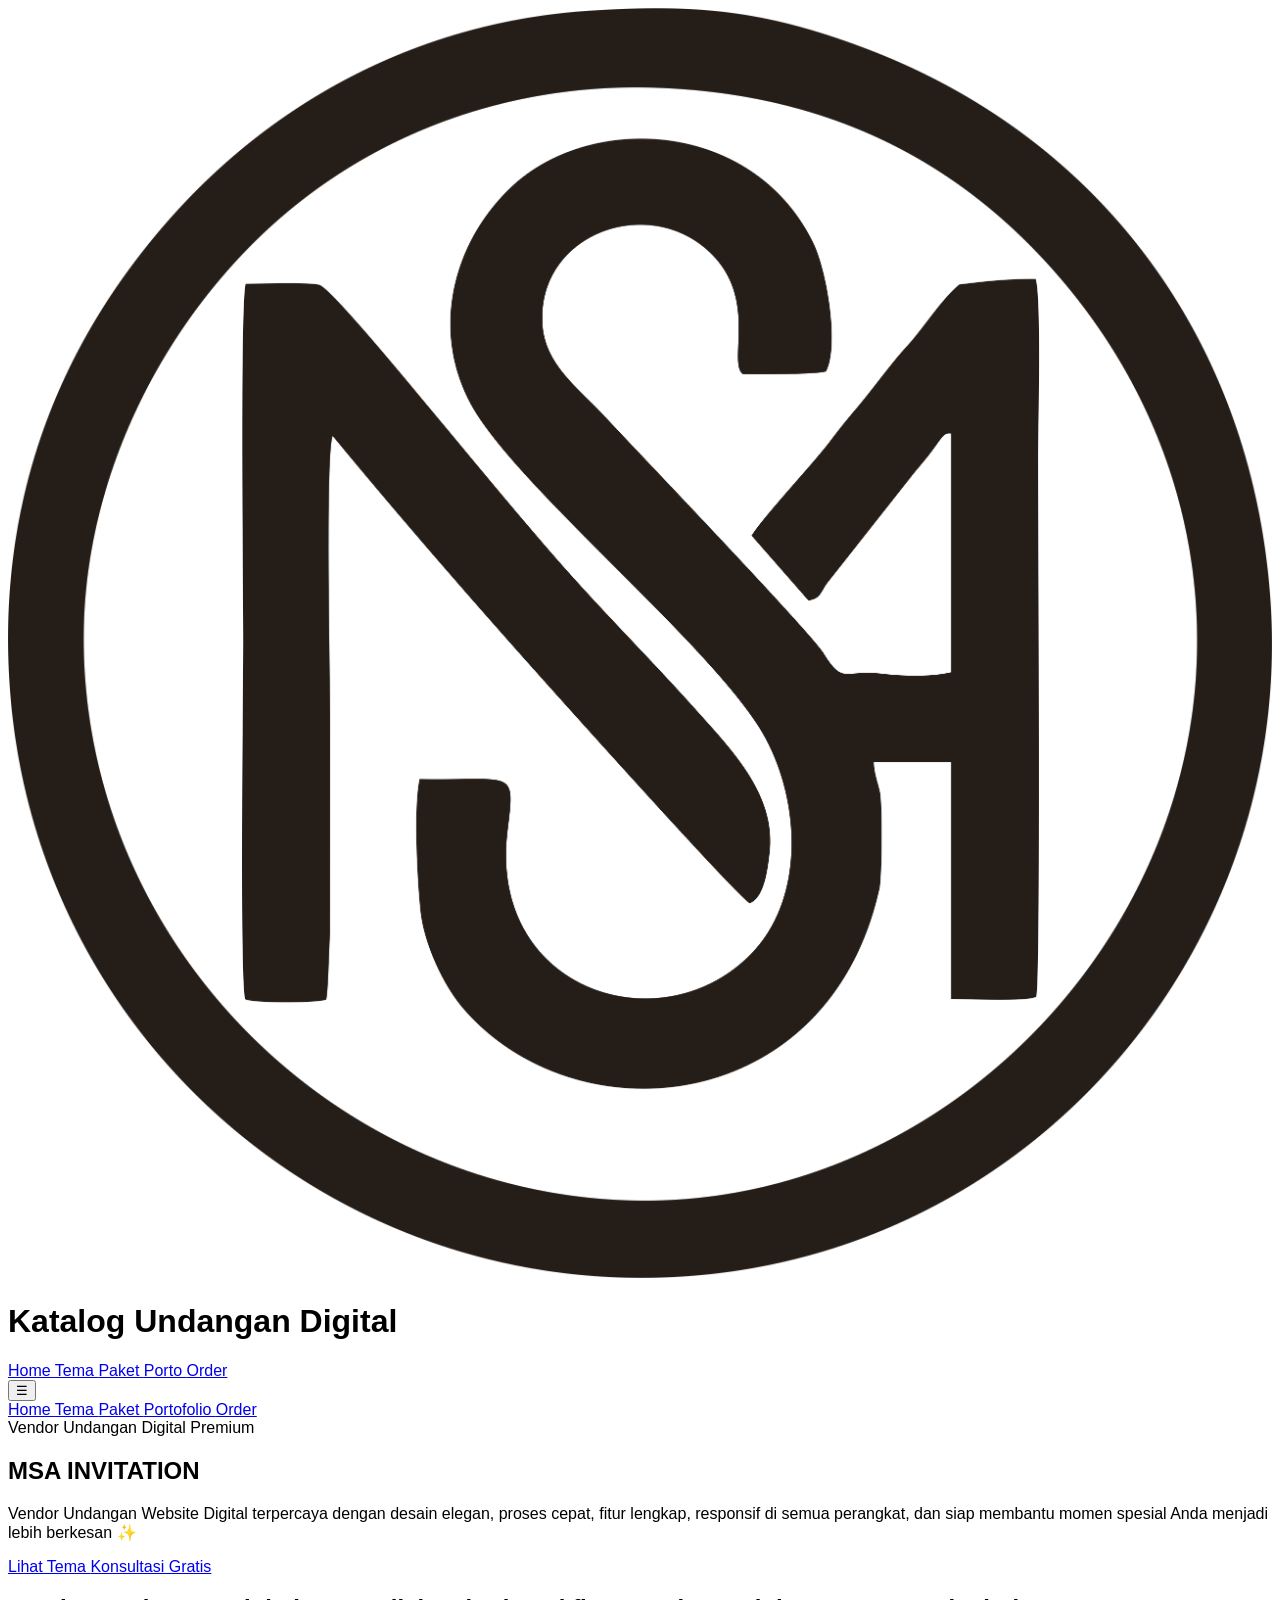
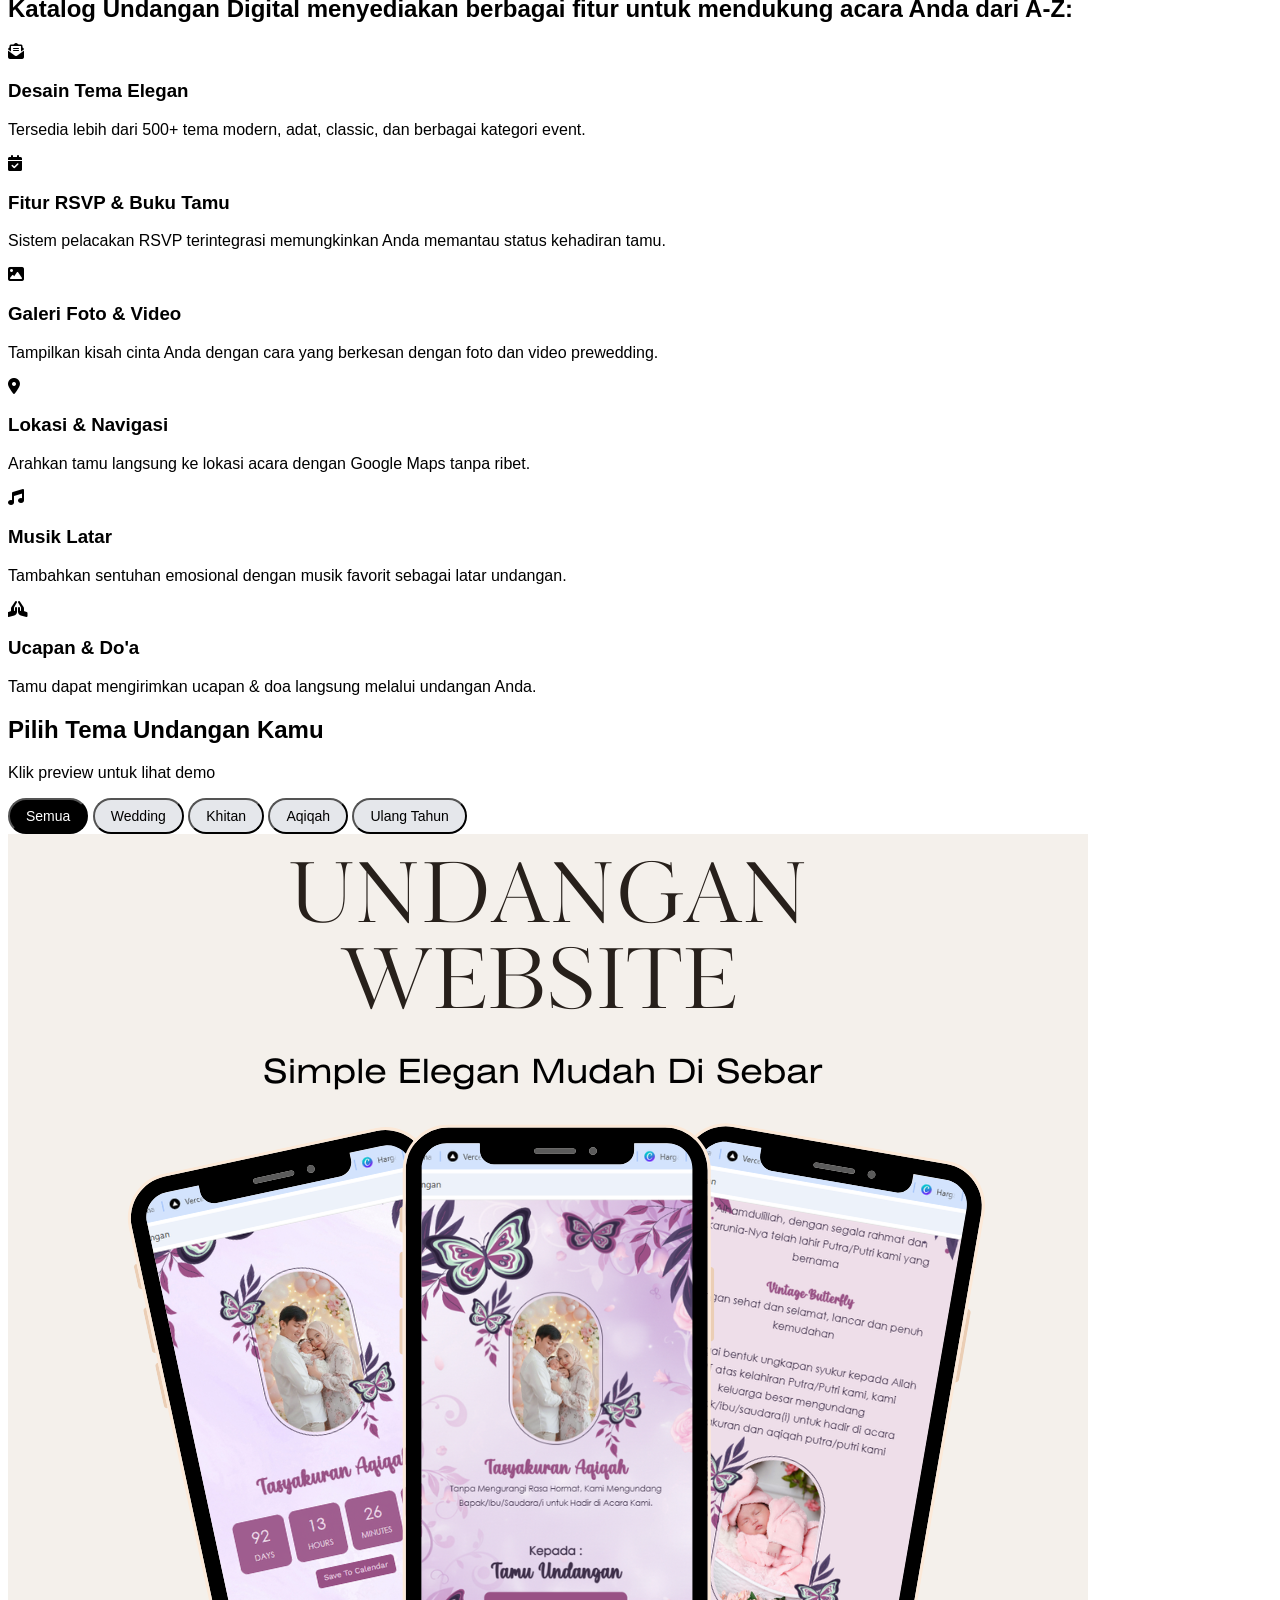
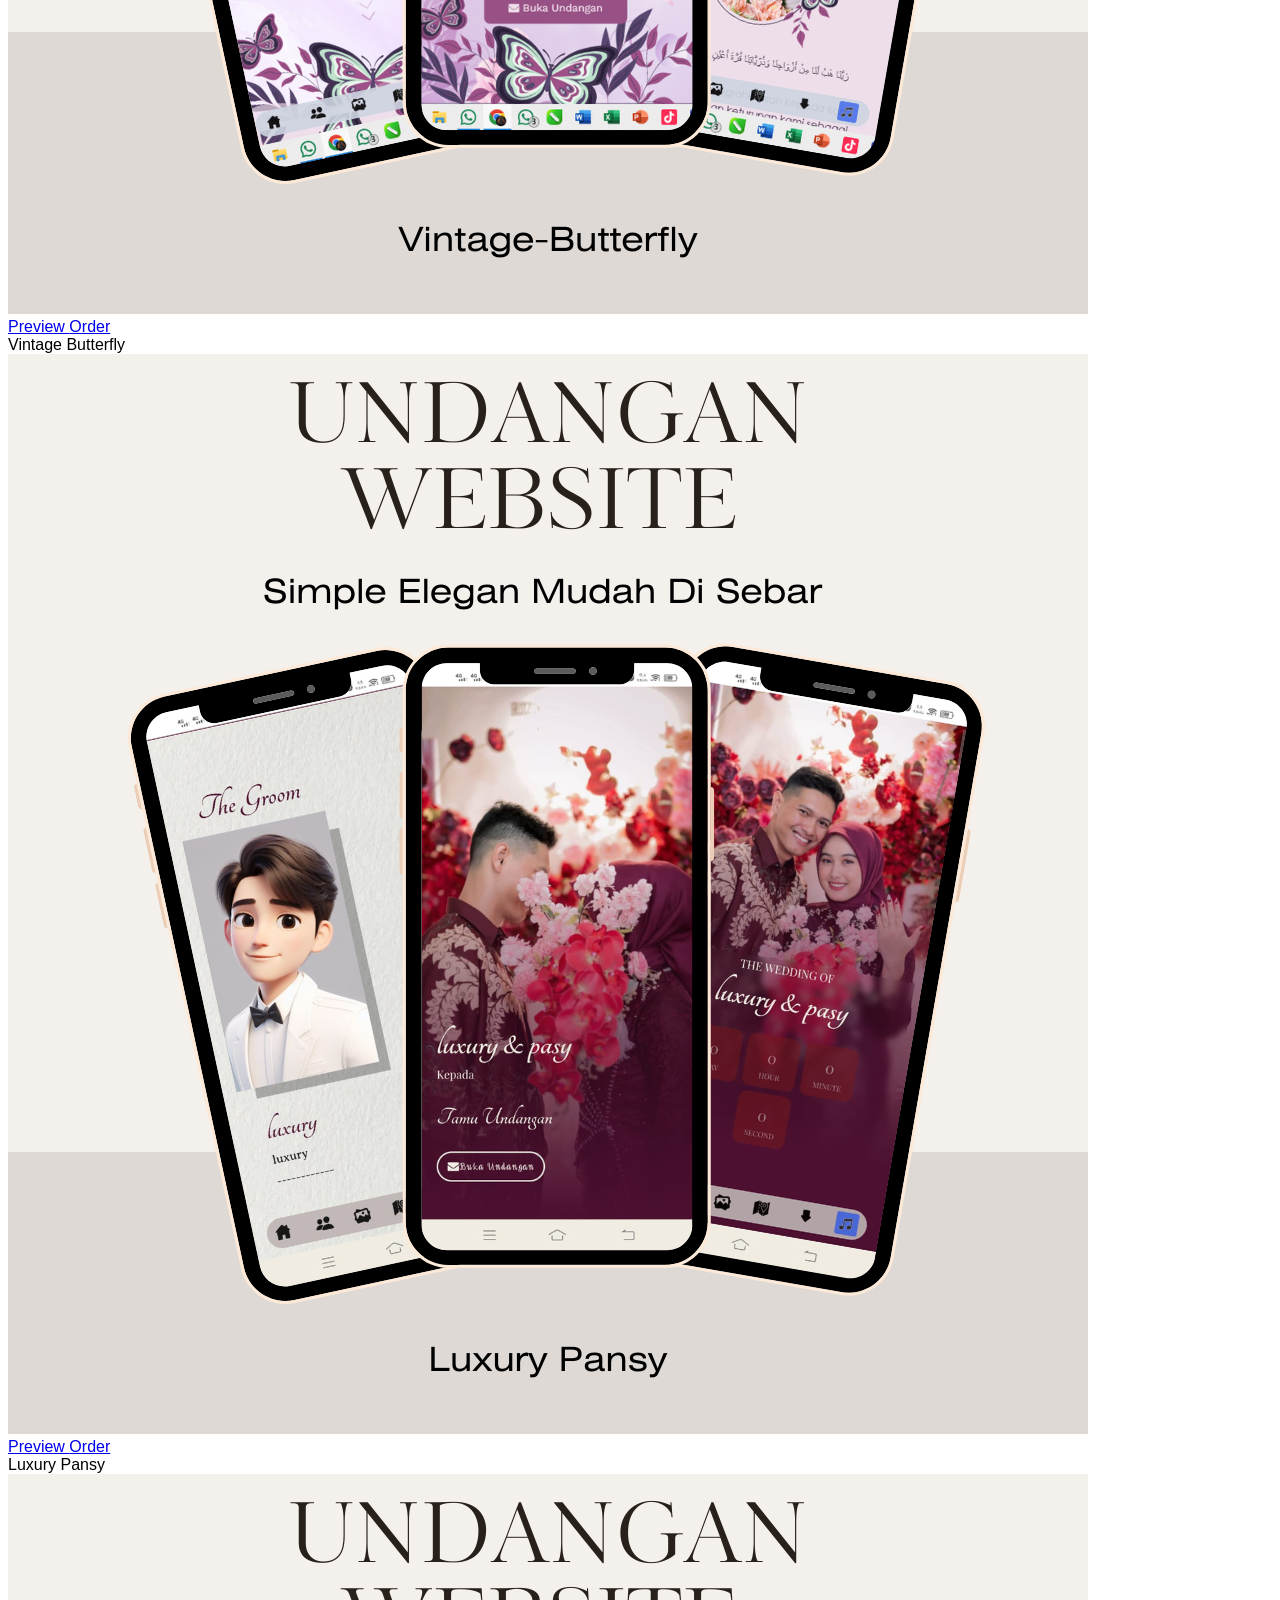
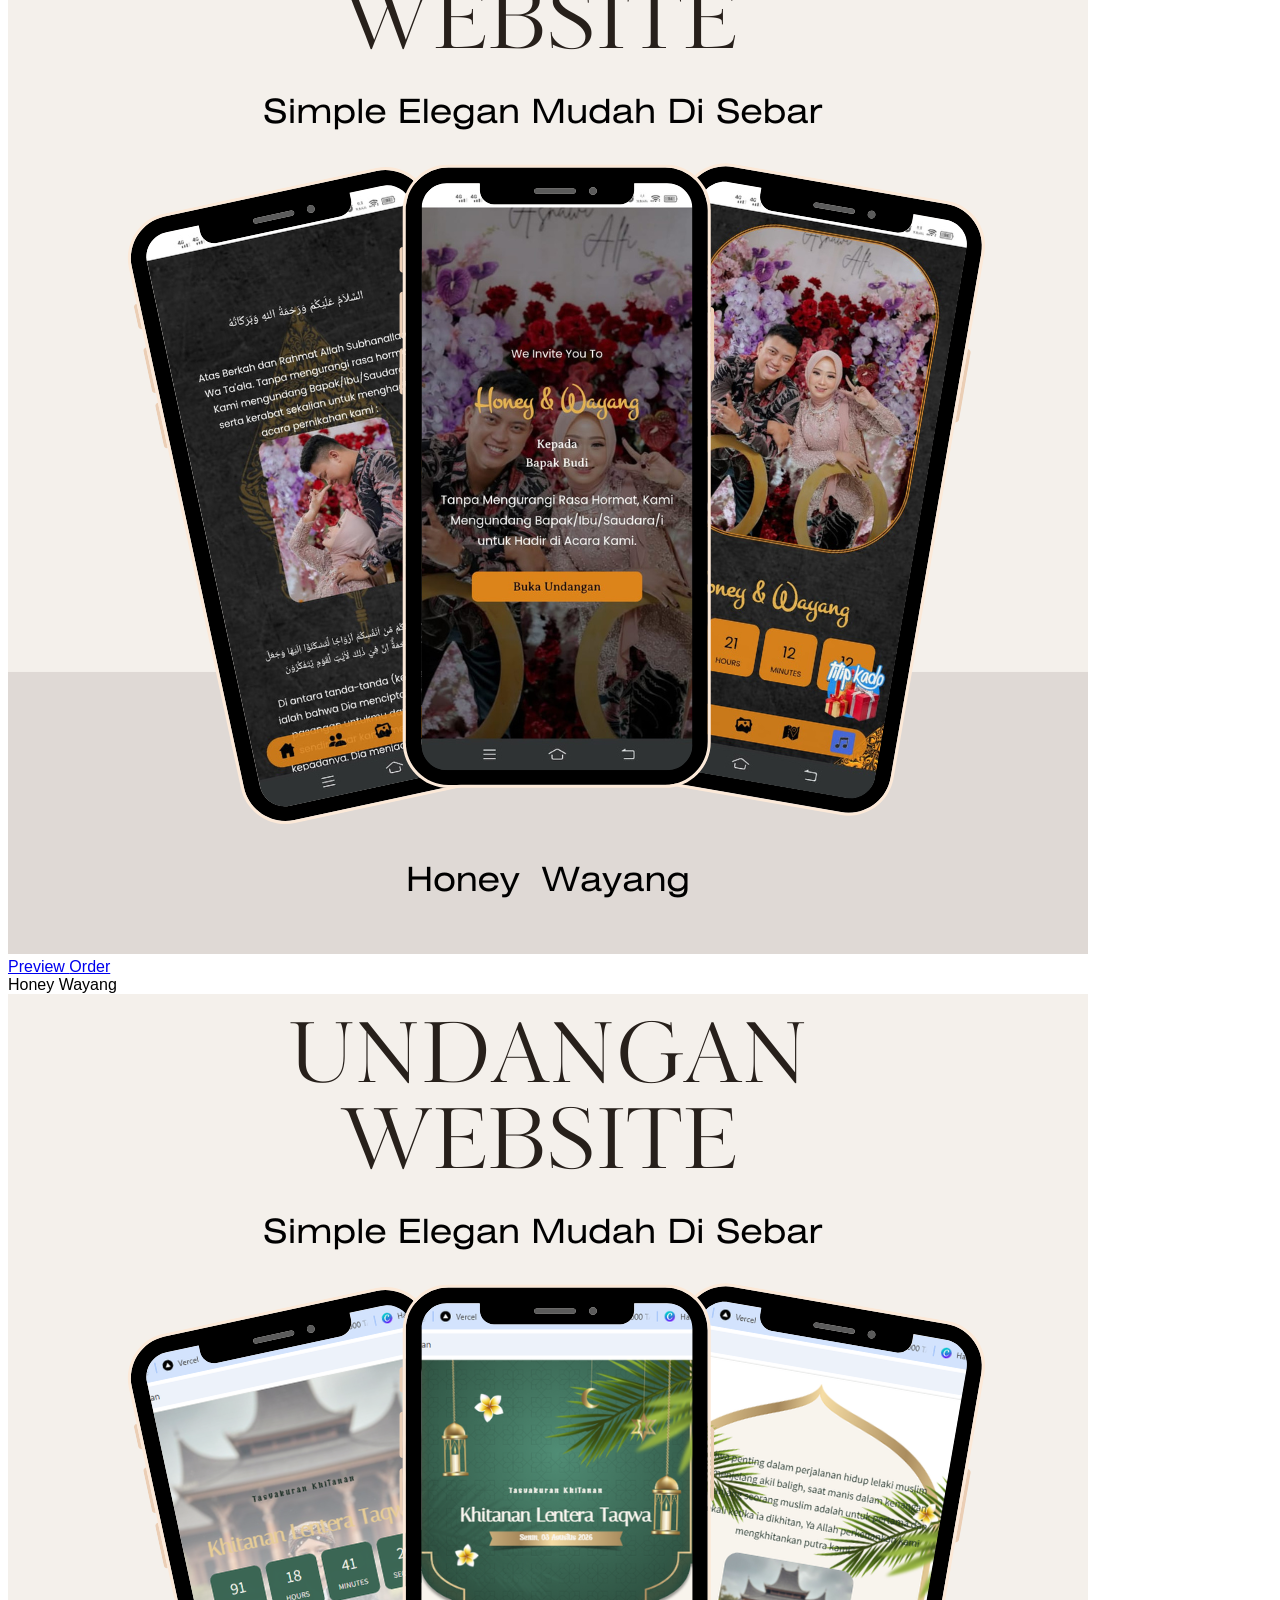
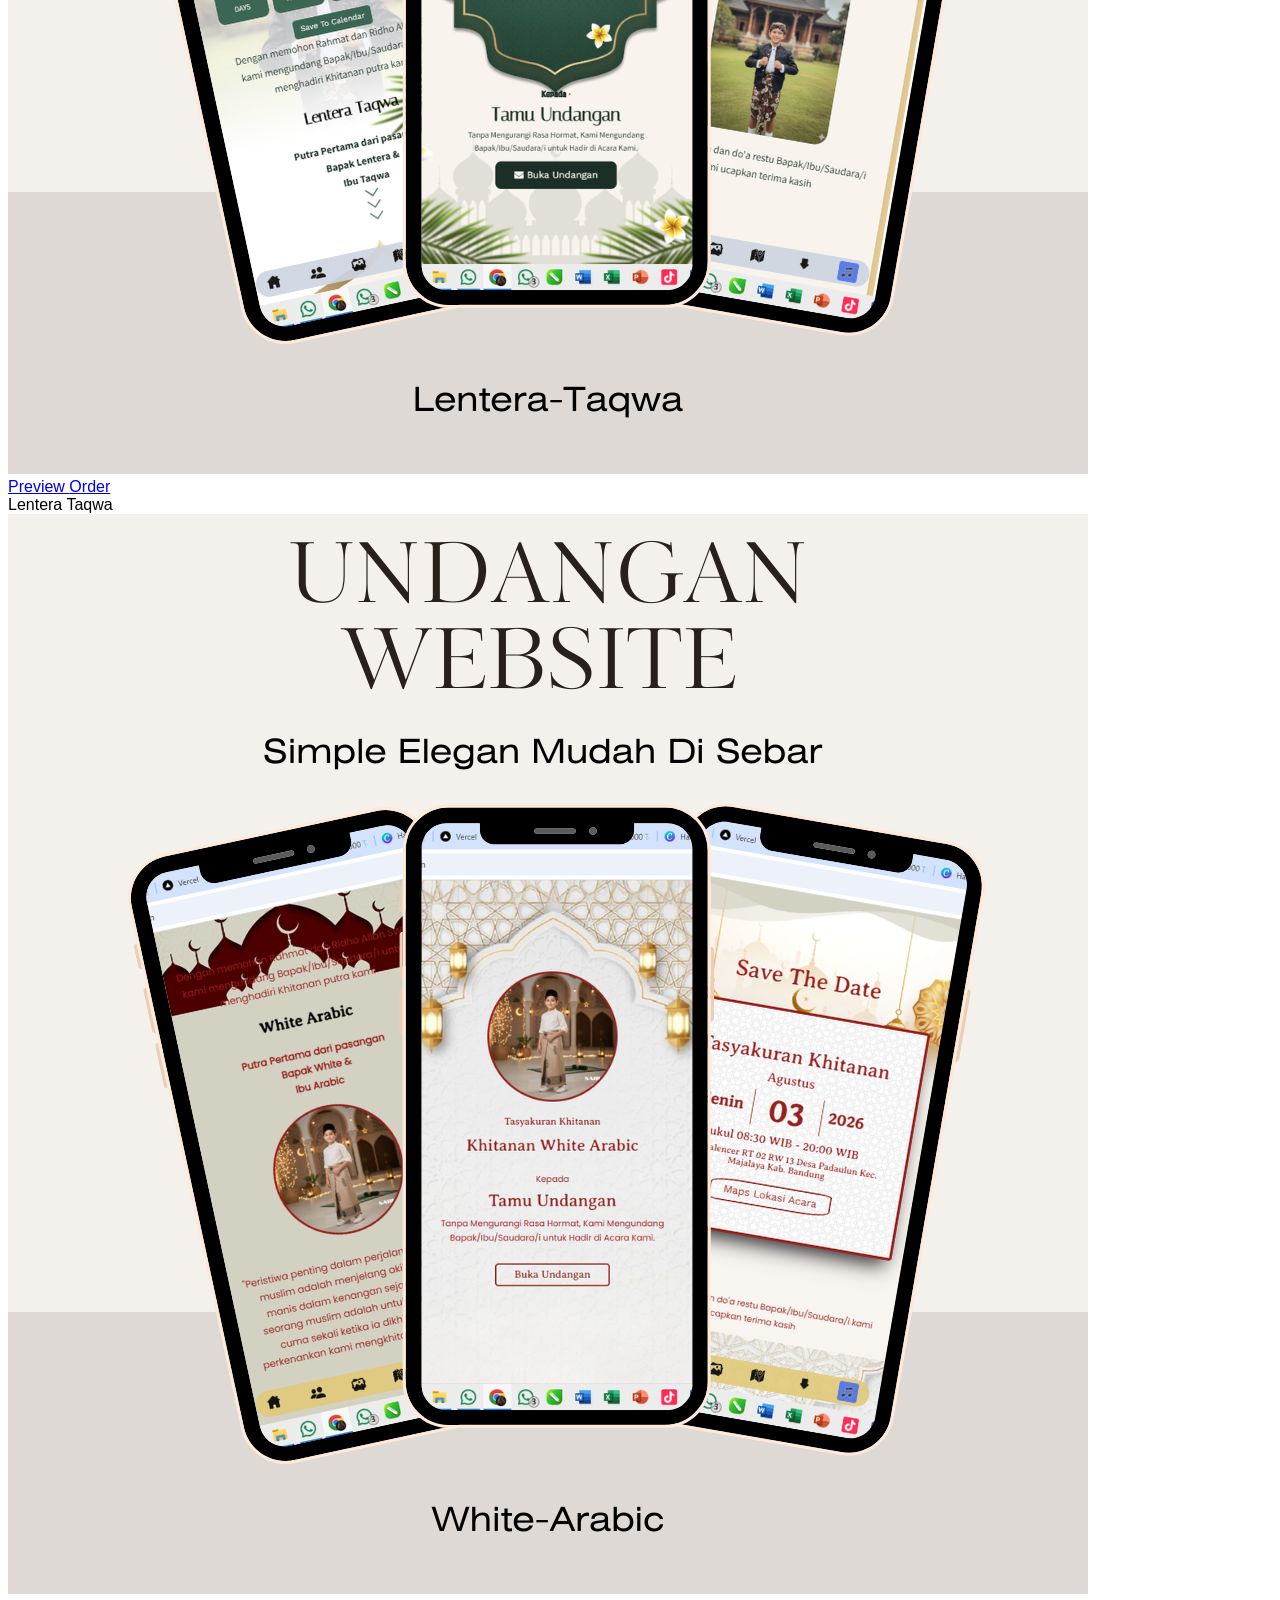
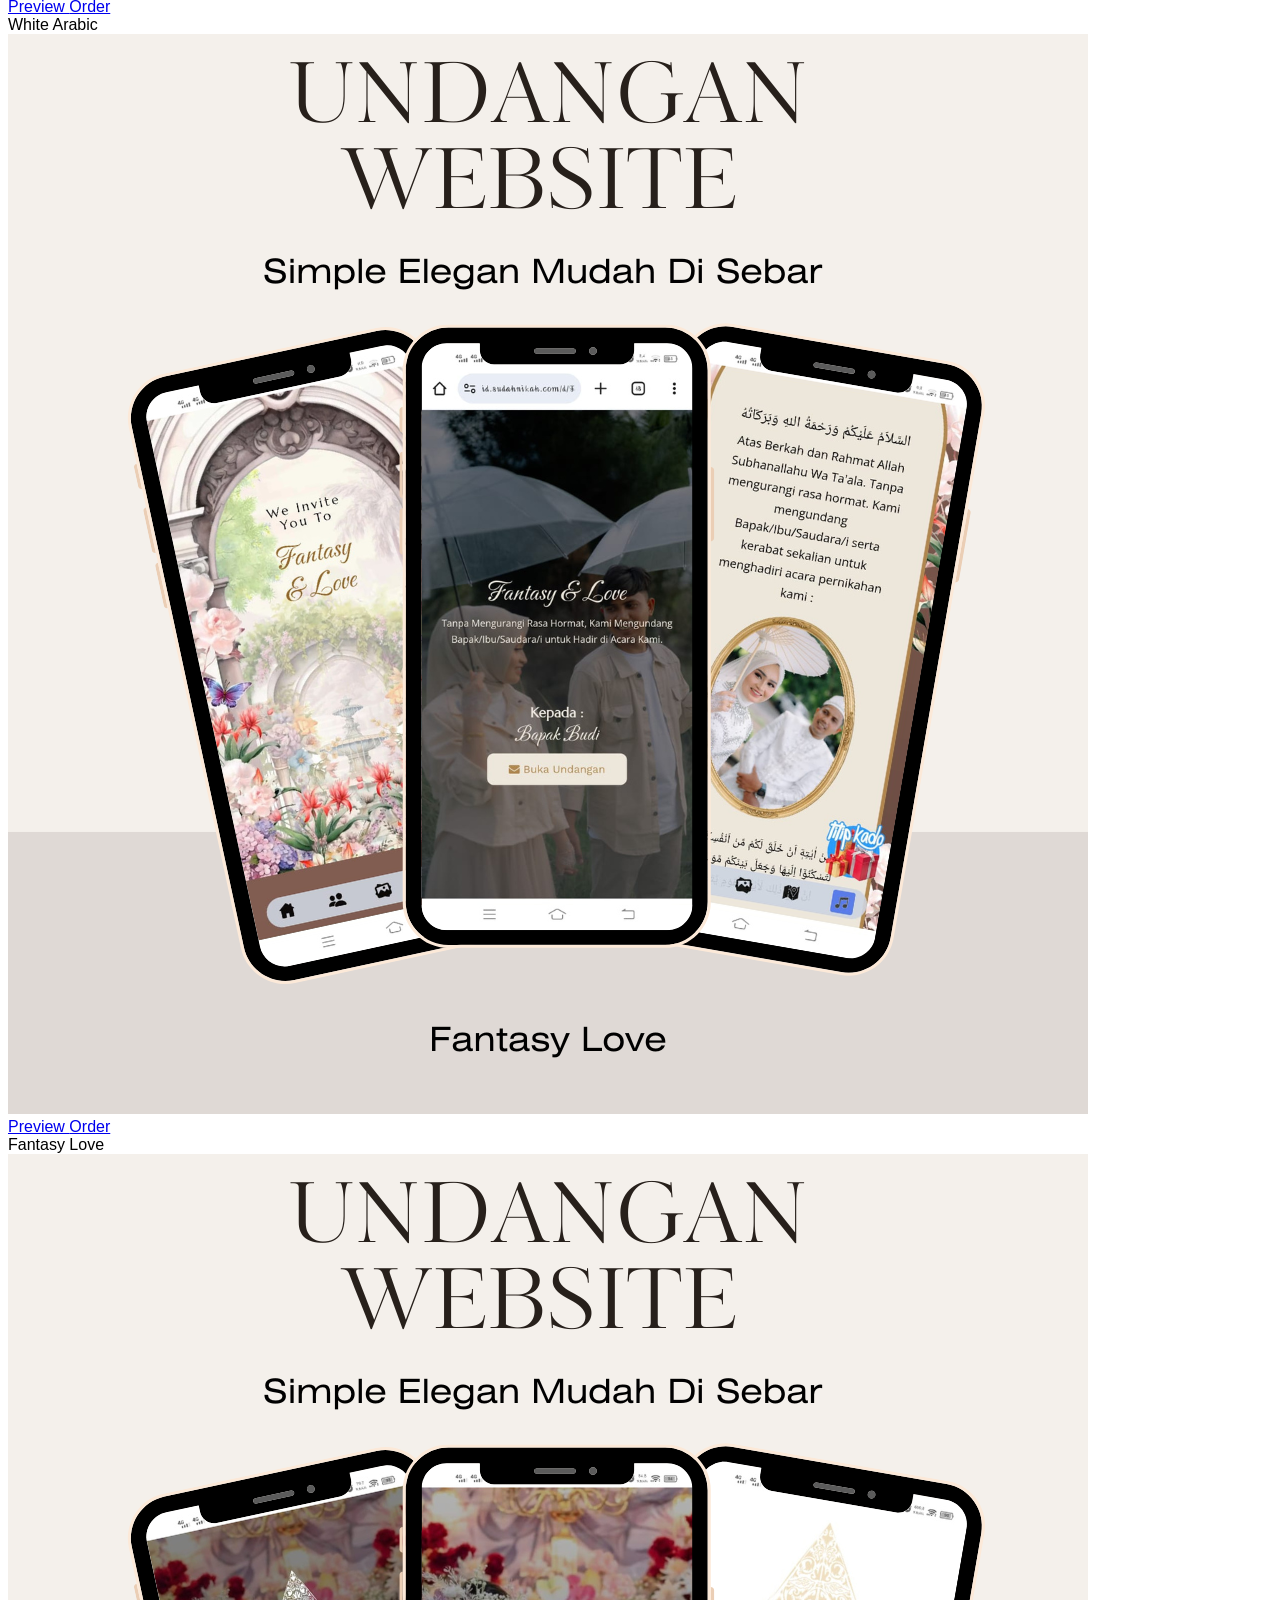
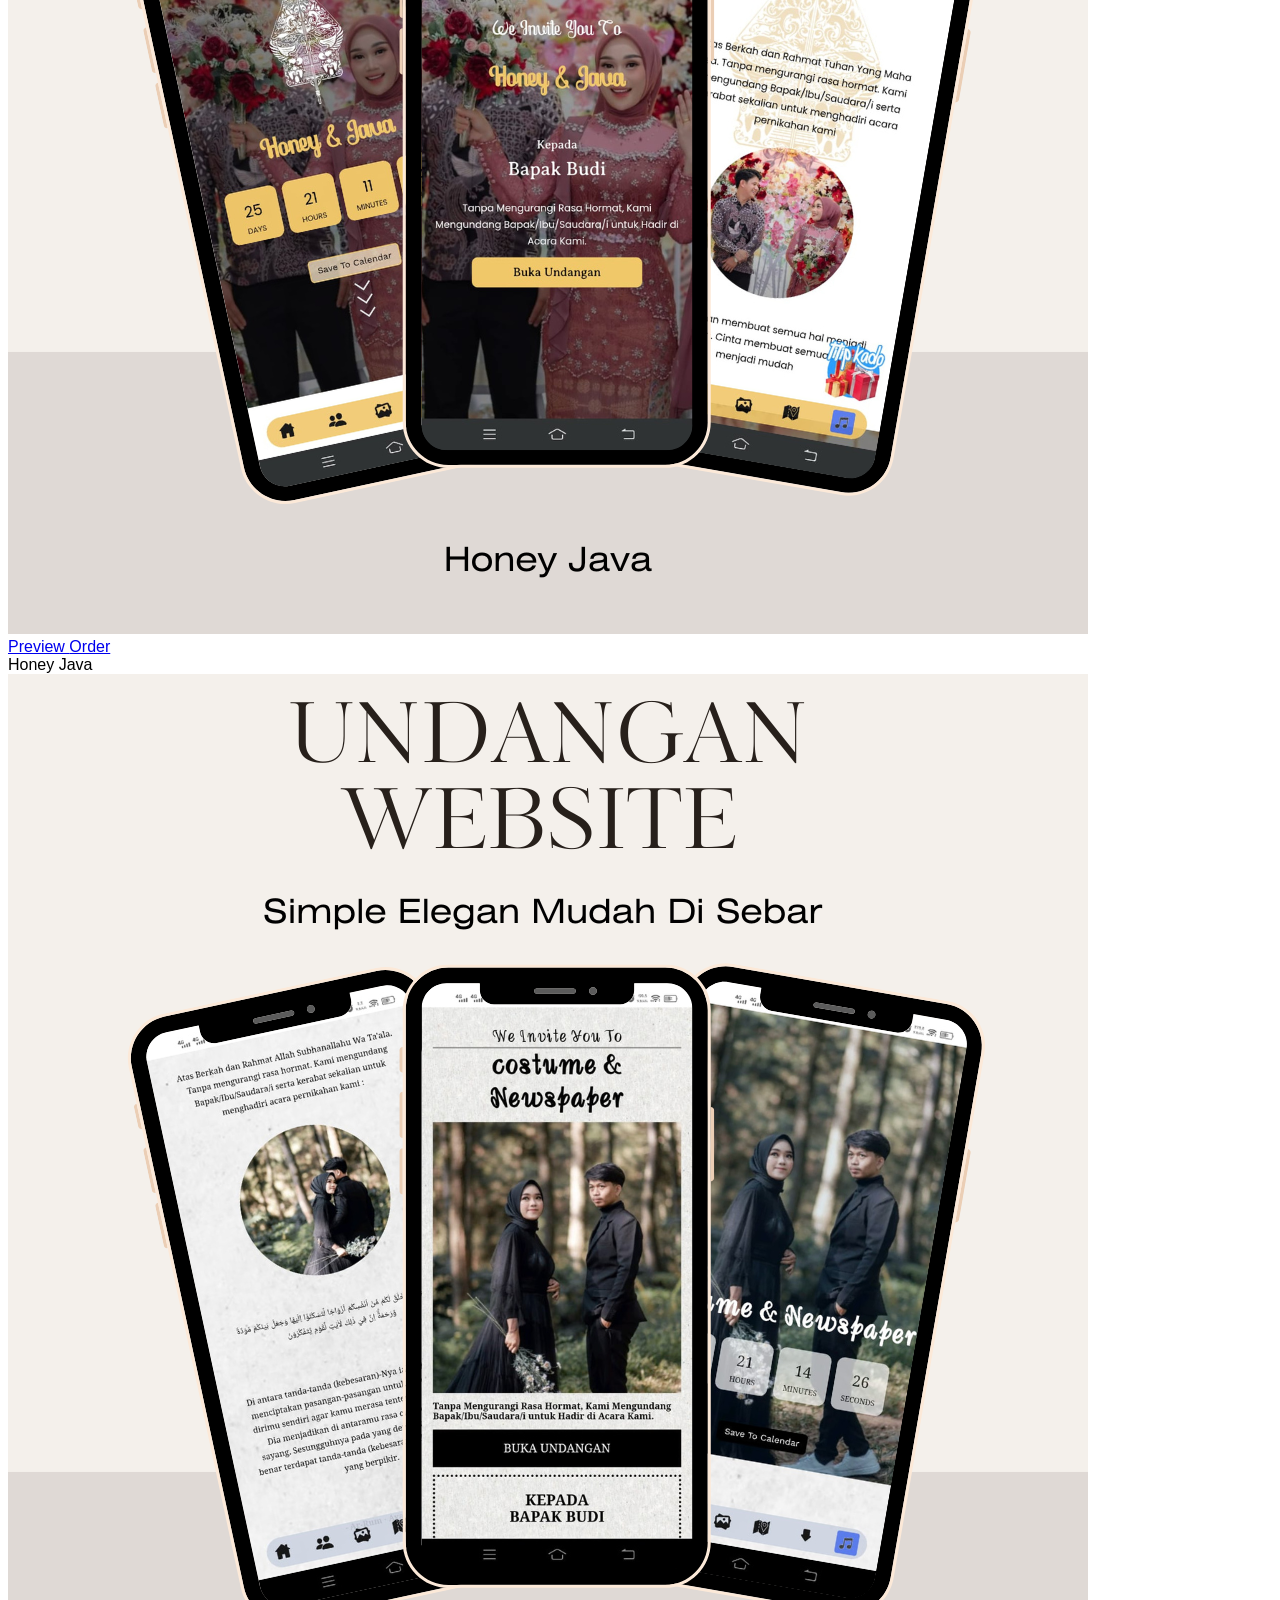
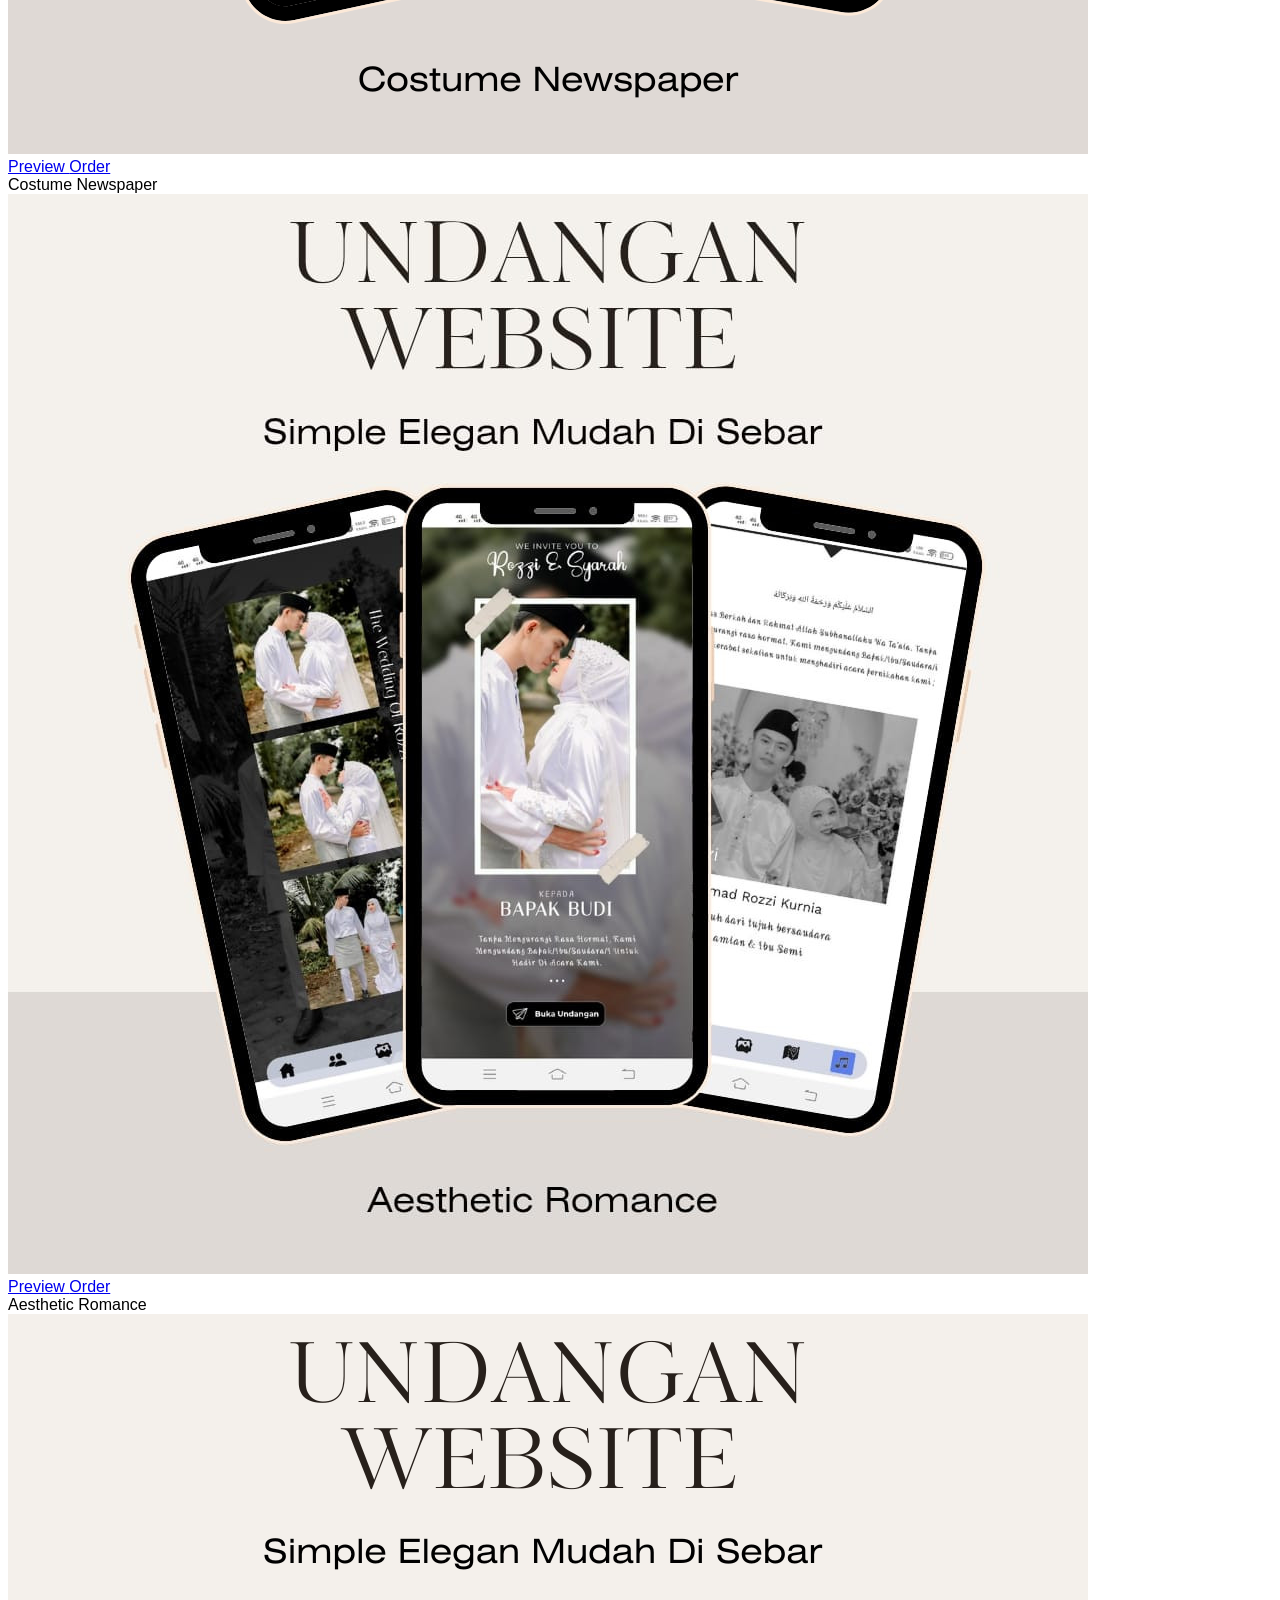
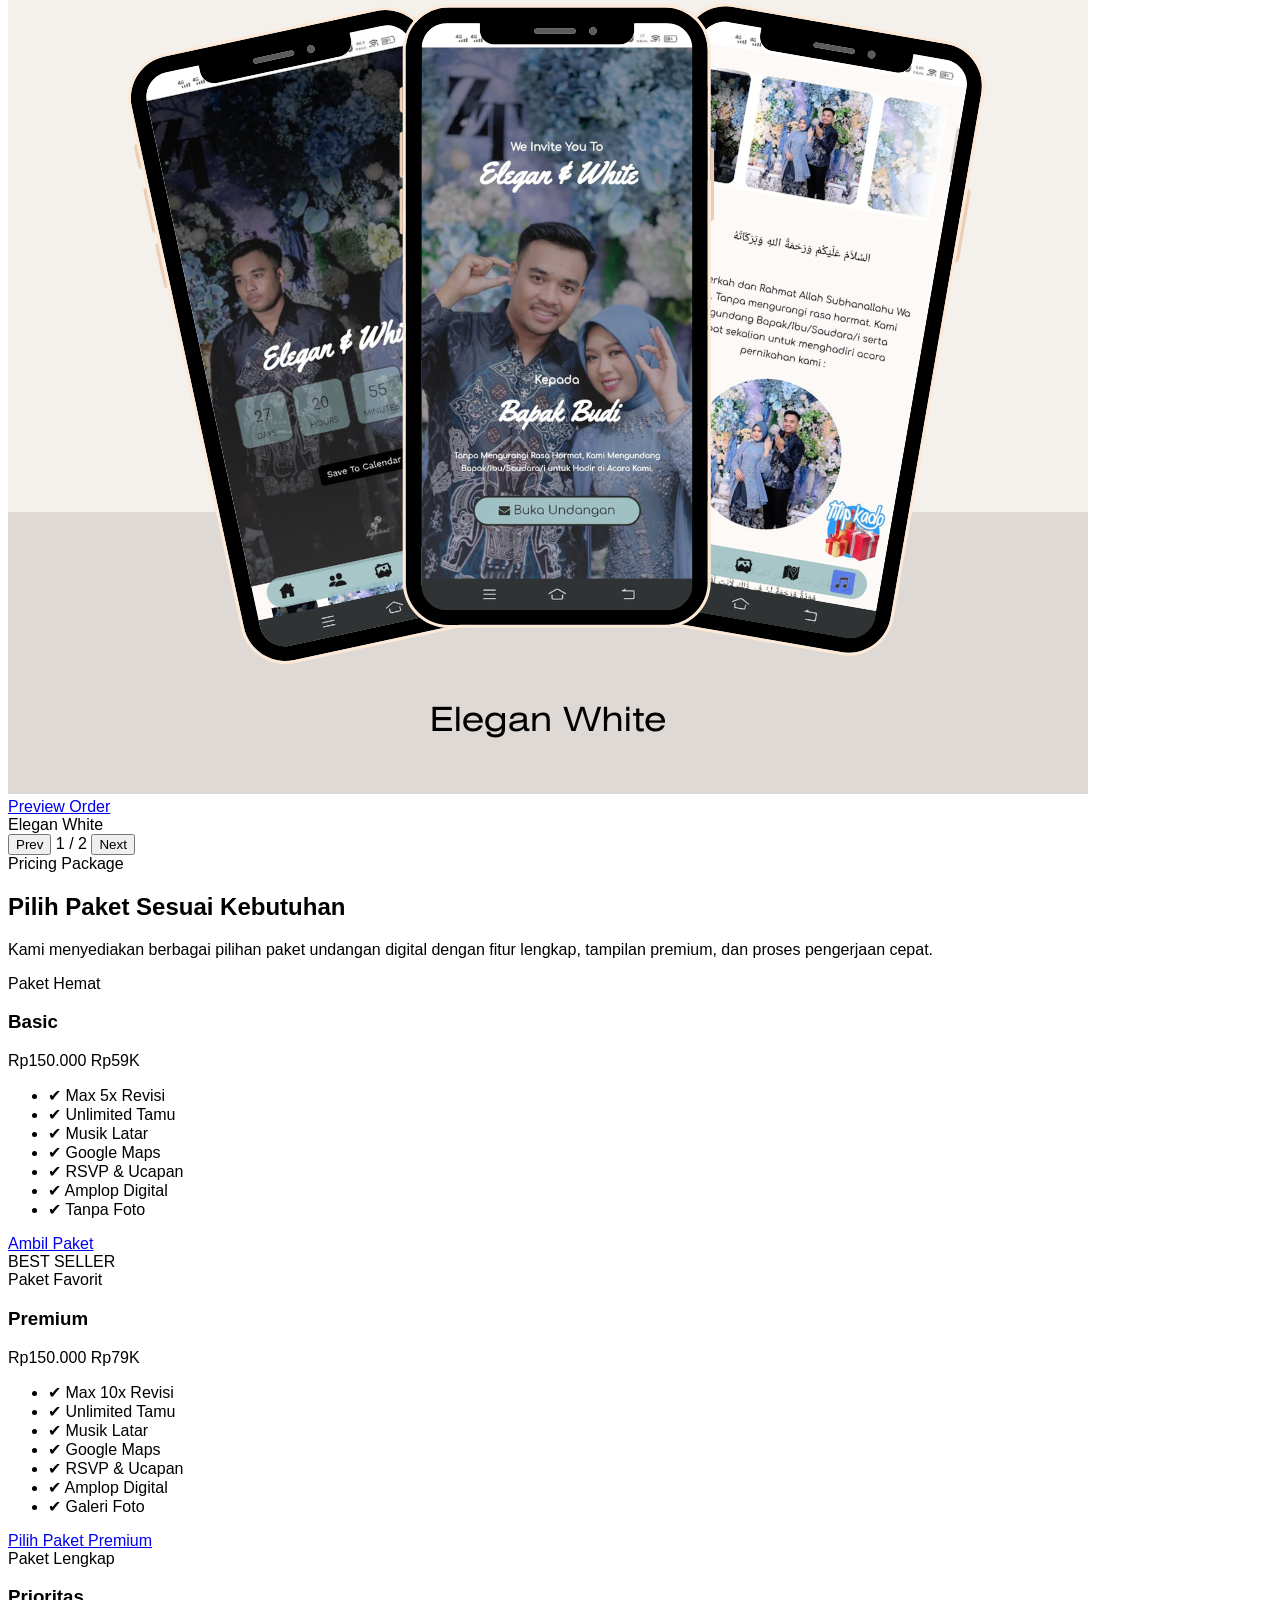
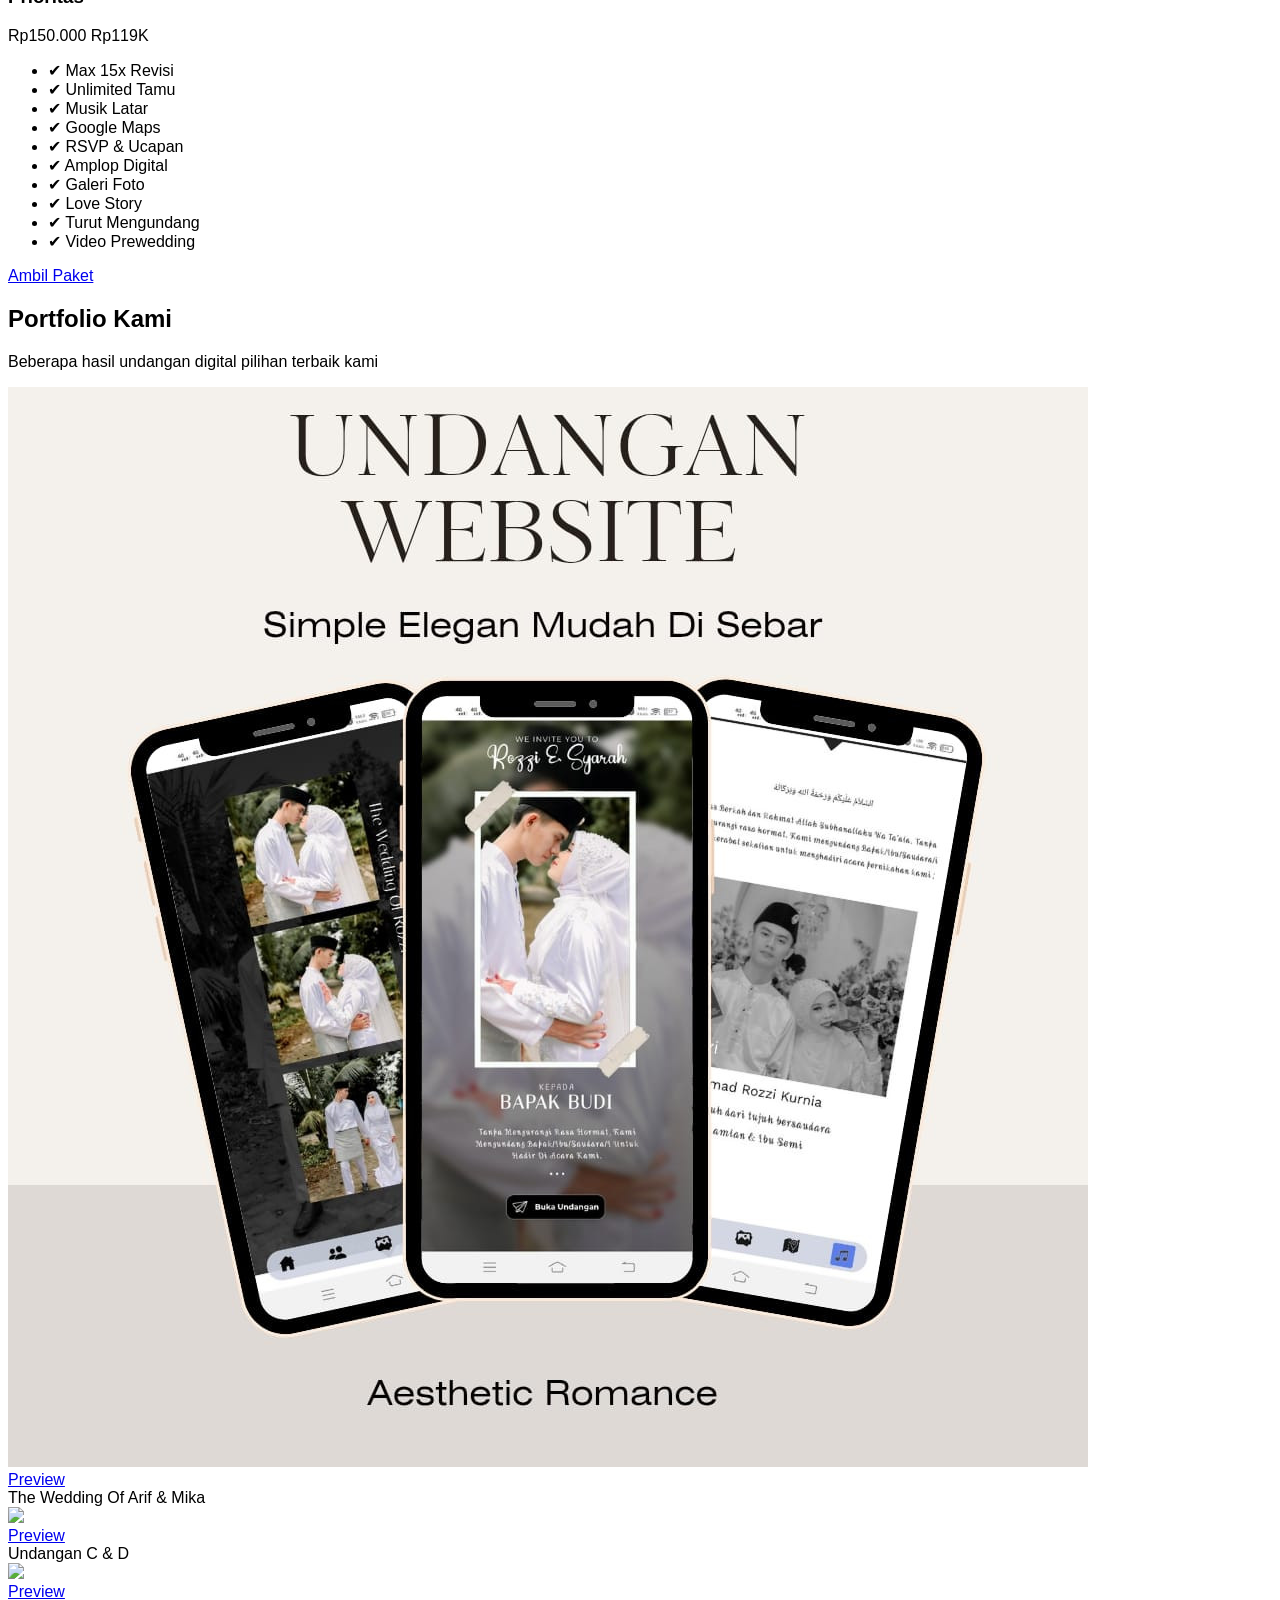
==== commit 91ab61eb: "Revamp pricing packages section in FIX.HTM Updated the layout and content of the pricing packages se" ====
--- a/FIX.HTM
+++ b/FIX.HTM
@@ -286,101 +286,196 @@
   <section class="max-w-6xl mx-auto px-4 pb-10">
   <div id="katalog" class="grid grid-cols-2 sm:grid-cols-2 md:grid-cols-3 gap-4 scroll-mt-36"></div>
 </section>
-<section id="paket" class="py-20">
-
-  <div class="max-w-6xl mx-auto px-4">
+<section id="paket" class="py-24">
+
+  <div class="max-w-7xl mx-auto px-4">
 
     <!-- TITLE -->
-    <h2 class="text-3xl md:text-4xl font-semibold text-center mb-16">
-      Pilihan Paket Undangan Digital
-    </h2>
+    <div class="text-center mb-16">
+
+      <span class="px-4 py-2 rounded-full bg-black text-white text-sm">
+        Pricing Package
+      </span>
+
+      <h2 class="text-4xl md:text-5xl font-bold mt-6 mb-4 leading-tight">
+        Pilih Paket
+        <span class="text-gray-400">
+          Sesuai Kebutuhan
+        </span>
+      </h2>
+
+      <p class="max-w-2xl mx-auto text-gray-500 leading-relaxed">
+        Kami menyediakan berbagai pilihan paket undangan digital
+        dengan fitur lengkap, tampilan premium, dan proses pengerjaan cepat.
+      </p>
+
+    </div>
 
     <!-- GRID -->
-    <div class="grid md:grid-cols-3 gap-8">
+    <div class="grid md:grid-cols-3 gap-8 items-stretch">
 
       <!-- BASIC -->
-      <div class="p-8 rounded-2xl bg-white/60 backdrop-blur border border-white/40 hover:shadow-xl transition">
-
-        <h3 class="text-lg tracking-wide text-gray-500 mb-2">Basic</h3>
-<div class="line-through">Rp150.000</div>
-        <p class="text-3xl font-semibold mb-4">
-          Rp59.000
-        </p>
+      <div class="rounded-3xl bg-white border border-gray-200 p-8 hover:shadow-2xl transition duration-300">
+
+        <div class="mb-8">
+
+          <span class="text-sm text-gray-500">
+            Paket Hemat
+          </span>
+
+          <h3 class="text-3xl font-bold mt-2 mb-3">
+            Basic
+          </h3>
+
+          <div class="flex items-center gap-3">
+
+            <span class="text-gray-400 line-through">
+              Rp150.000
+            </span>
+
+            <span class="text-4xl font-bold">
+              Rp59K
+            </span>
+
+          </div>
+
+        </div>
+
+        <ul class="space-y-4 text-gray-600 mb-10">
+
+          <li>✔ Max 5x Revisi</li>
+          <li>✔ Unlimited Tamu</li>
+          <li>✔ Musik Latar</li>
+          <li>✔ Google Maps</li>
+          <li>✔ RSVP & Ucapan</li>
+          <li>✔ Amplop Digital</li>
+          <li>✔ Tanpa Foto</li>
+
+        </ul>
 
         <a href="https://wa.me/6281261233730?text=Saya+mau+paket+Basic"
-           class="block text-center py-2 rounded-full bg-black text-white text-sm hover:bg-gray-800 transition mb-6">
-          Paket Basic
+          target="_blank"
+          class="block text-center py-3 rounded-2xl border border-black hover:bg-black hover:text-white transition">
+
+          Ambil Paket
+
         </a>
 
-          <ul class="opacity-90 list-disc pl-4 text-lg">
-            <li>Max 5x Revisi</li>
-            <li>Unlimited Tamu Undangan</li>
-            <li>Bebas Pilih Musik Latar</li>
-            <li>Integrasi Google Maps</li>
-            <li>Amplop Digital</li>
-            <li>RSVP & Ucapan</li>
-            <li>Tanpa Foto</li>
+      </div>
+
+      <!-- PREMIUM -->
+      <div class="rounded-3xl bg-black text-white p-8 scale-105 shadow-2xl relative overflow-hidden">
+
+        <!-- BADGE -->
+        <div class="absolute top-5 right-5">
+
+          <span class="bg-yellow-400 text-black text-xs font-semibold px-3 py-1 rounded-full">
+            BEST SELLER
+          </span>
+
+        </div>
+
+        <div class="absolute top-[-80px] right-[-80px] w-[200px] h-[200px] bg-yellow-400/20 rounded-full blur-3xl"></div>
+
+        <div class="relative z-10">
+
+          <div class="mb-8">
+
+            <span class="text-sm text-gray-300">
+              Paket Favorit
+            </span>
+
+            <h3 class="text-3xl font-bold mt-2 mb-3">
+              Premium
+            </h3>
+
+            <div class="flex items-center gap-3">
+
+              <span class="text-gray-400 line-through">
+                Rp150.000
+              </span>
+
+              <span class="text-5xl font-bold">
+                Rp79K
+              </span>
+
+            </div>
+
+          </div>
+
+          <ul class="space-y-4 text-gray-200 mb-10">
+
+            <li>✔ Max 10x Revisi</li>
+            <li>✔ Unlimited Tamu</li>
+            <li>✔ Musik Latar</li>
+            <li>✔ Google Maps</li>
+            <li>✔ RSVP & Ucapan</li>
+            <li>✔ Amplop Digital</li>
+            <li>✔ Galeri Foto</li>
+
+          </ul>
+
+          <a href="https://wa.me/6281261233730?text=Saya+mau+paket+Premium"
+            target="_blank"
+            class="block text-center py-3 rounded-2xl bg-white text-black font-semibold hover:scale-105 transition">
+
+            Pilih Paket Premium
+
+          </a>
+
+        </div>
+
+      </div>
+
+      <!-- PRIORITAS -->
+      <div class="rounded-3xl bg-white border border-gray-200 p-8 hover:shadow-2xl transition duration-300">
+
+        <div class="mb-8">
+
+          <span class="text-sm text-gray-500">
+            Paket Lengkap
+          </span>
+
+          <h3 class="text-3xl font-bold mt-2 mb-3">
+            Prioritas
+          </h3>
+
+          <div class="flex items-center gap-3">
+
+            <span class="text-gray-400 line-through">
+              Rp150.000
+            </span>
+
+            <span class="text-4xl font-bold">
+              Rp119K
+            </span>
+
+          </div>
+
+        </div>
+
+        <ul class="space-y-4 text-gray-600 mb-10">
+
+          <li>✔ Max 15x Revisi</li>
+          <li>✔ Unlimited Tamu</li>
+          <li>✔ Musik Latar</li>
+          <li>✔ Google Maps</li>
+          <li>✔ RSVP & Ucapan</li>
+          <li>✔ Amplop Digital</li>
+          <li>✔ Galeri Foto</li>
+          <li>✔ Love Story</li>
+          <li>✔ Turut Mengundang</li>
+          <li>✔ Video Prewedding</li>
+
         </ul>
 
-      </div>
-
-      <!-- PREMIUM -->
-<div class="p-8 rounded-2xl bg-gradient-to-br from-[#FFF8F2] to-[#F7E7CE] border border-[#EADBC8] scale-105 shadow-lg relative">
-
-  <!-- BADGE -->
-  <span class="absolute top-4 right-4 text-xs bg-black text-white px-3 py-1 rounded-full">
-    Paling Laris
-  </span>
-
-  <h3 class="text-lg tracking-wide text-gray-600 mb-2">Premium</h3>
-<div class="line-through">Rp150.000</div>
-  <p class="text-4xl font-bold mb-4">
-    Rp79.000
-  </p>
-
-        <a href="https://wa.me/6281261233730?text=Saya+mau+paket+Premium"
-           class="block text-center py-2 rounded-full bg-black text-white text-sm hover:bg-gray-800 transition mb-6">
-          Paket Premium
+        <a href="https://wa.me/6281261233730?text=Saya+mau+paket+Prioritas"
+          target="_blank"
+          class="block text-center py-3 rounded-2xl border border-black hover:bg-black hover:text-white transition">
+
+          Ambil Paket
+
         </a>
-
-        <ul class="opacity-90 list-disc pl-4 text-lg">
-            <li>Max 10x Revisi</li>
-              <li>Unlimited Tamu Undangan</li>
-              <li>Bebas Pilih Musik Latar</li>
-              <li>Integrasi Google Maps</li>
-              <li>Amplop Digital</li>
-              <li>RSVP & Ucapan</li>
-              <li>Galeri Foto</li>
-        </ul>
-
-      </div>
-
-      <!-- PRIORITAS -->
-      <div class="p-8 rounded-2xl bg-white/60 backdrop-blur border border-white/40 hover:shadow-xl transition">
-
-        <h3 class="text-lg tracking-wide text-gray-500 mb-2">Prioritas</h3>
-<div class="line-through">Rp150.000</div>
-        <p class="text-3xl font-semibold mb-4">
-          Rp119.000
-        </p>
-
-        <a href="https://wa.me/6281261233730?text=Saya+mau+paket+Prioritas"
-           class="block text-center py-2 rounded-full bg-black text-white text-sm hover:bg-gray-800 transition mb-6">
-          Paket Prioritas
-        </a>
-
-        <ul class="opacity-90 list-disc pl-4 text-lg">
-          <li>Max 15x Revisi</li>
-              <li>Unlimited Tamu Undangan</li>
-              <li>Bebas Pilih Musik Latar</li>
-              <li>Integrasi Google Maps</li>
-              <li>Amplop Digital</li>
-              <li>RSVP & Ucapan</li>
-              <li>Galeri Foto</li>
-              <li>Love Story</li>
-              <li>Turut Mengundang</li>
-              <li>Video Prewedding By Youtobe</li>
-        </ul>
 
       </div>
 
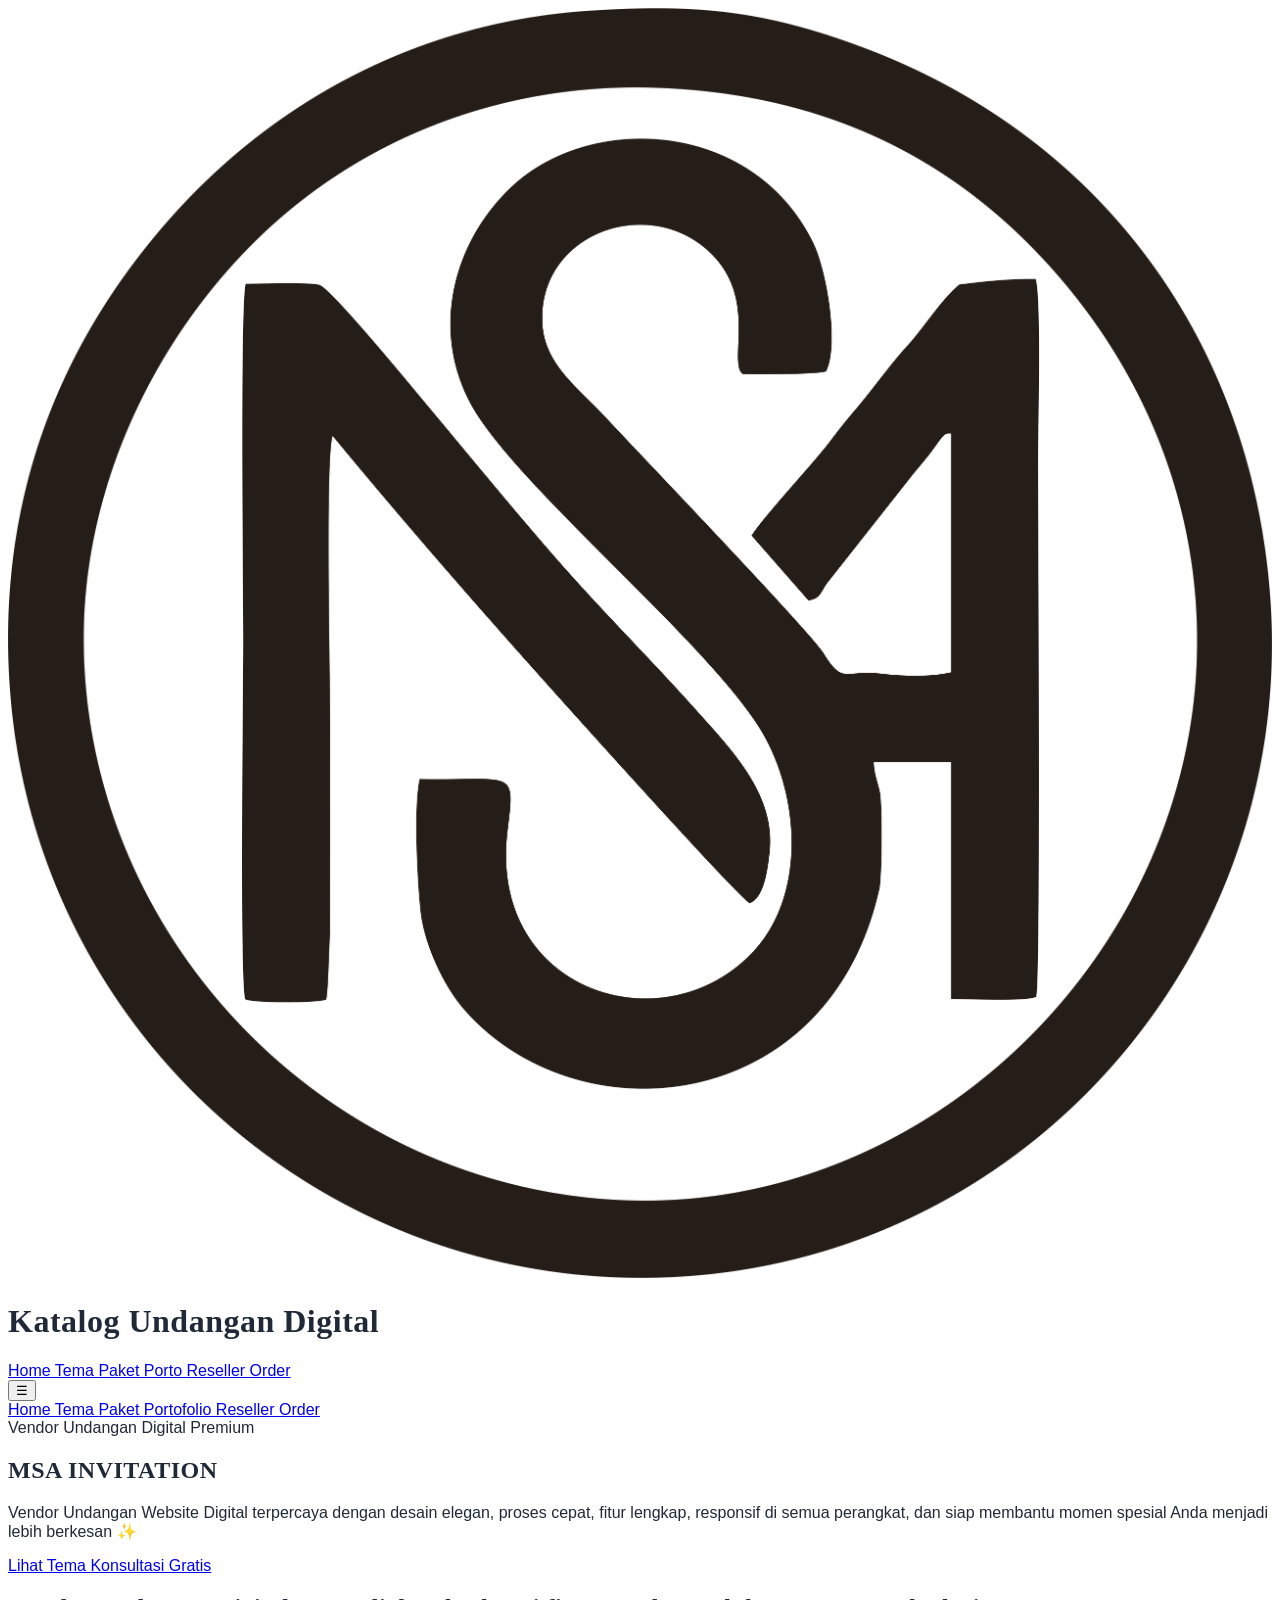
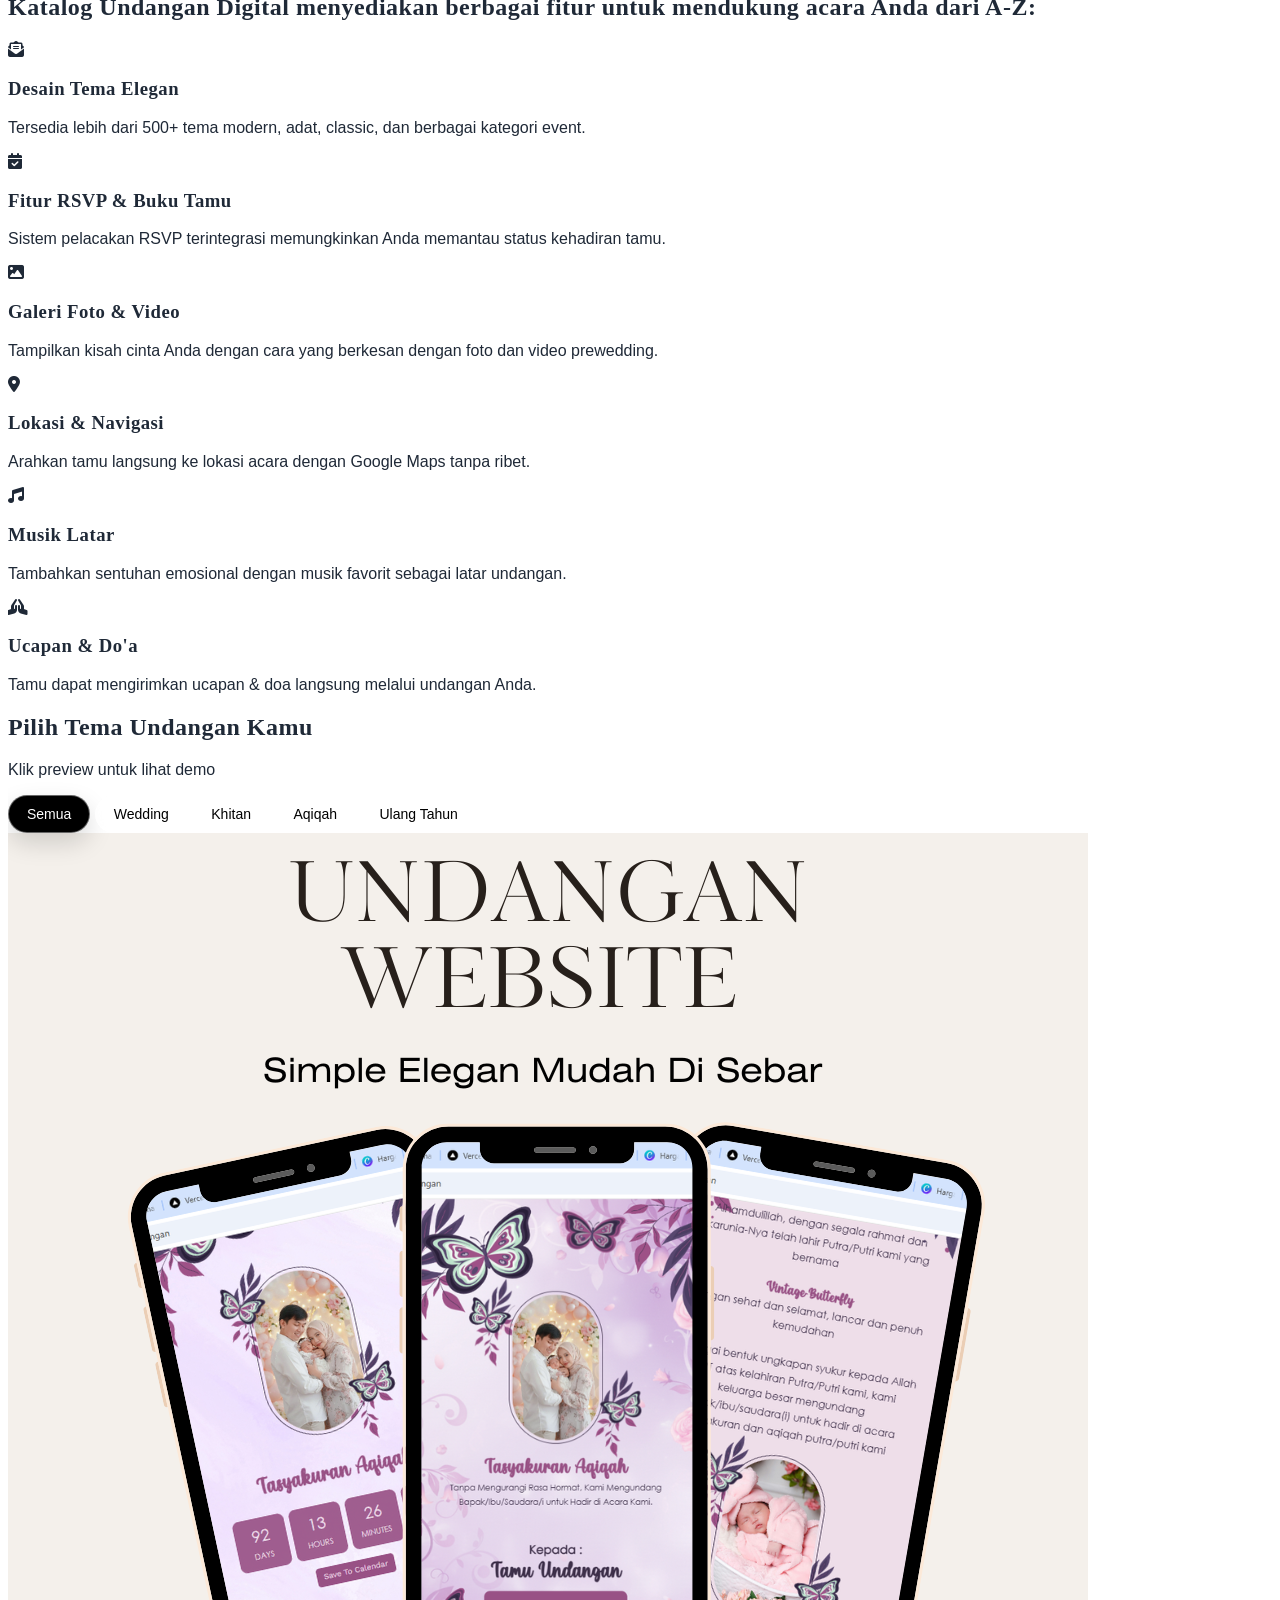
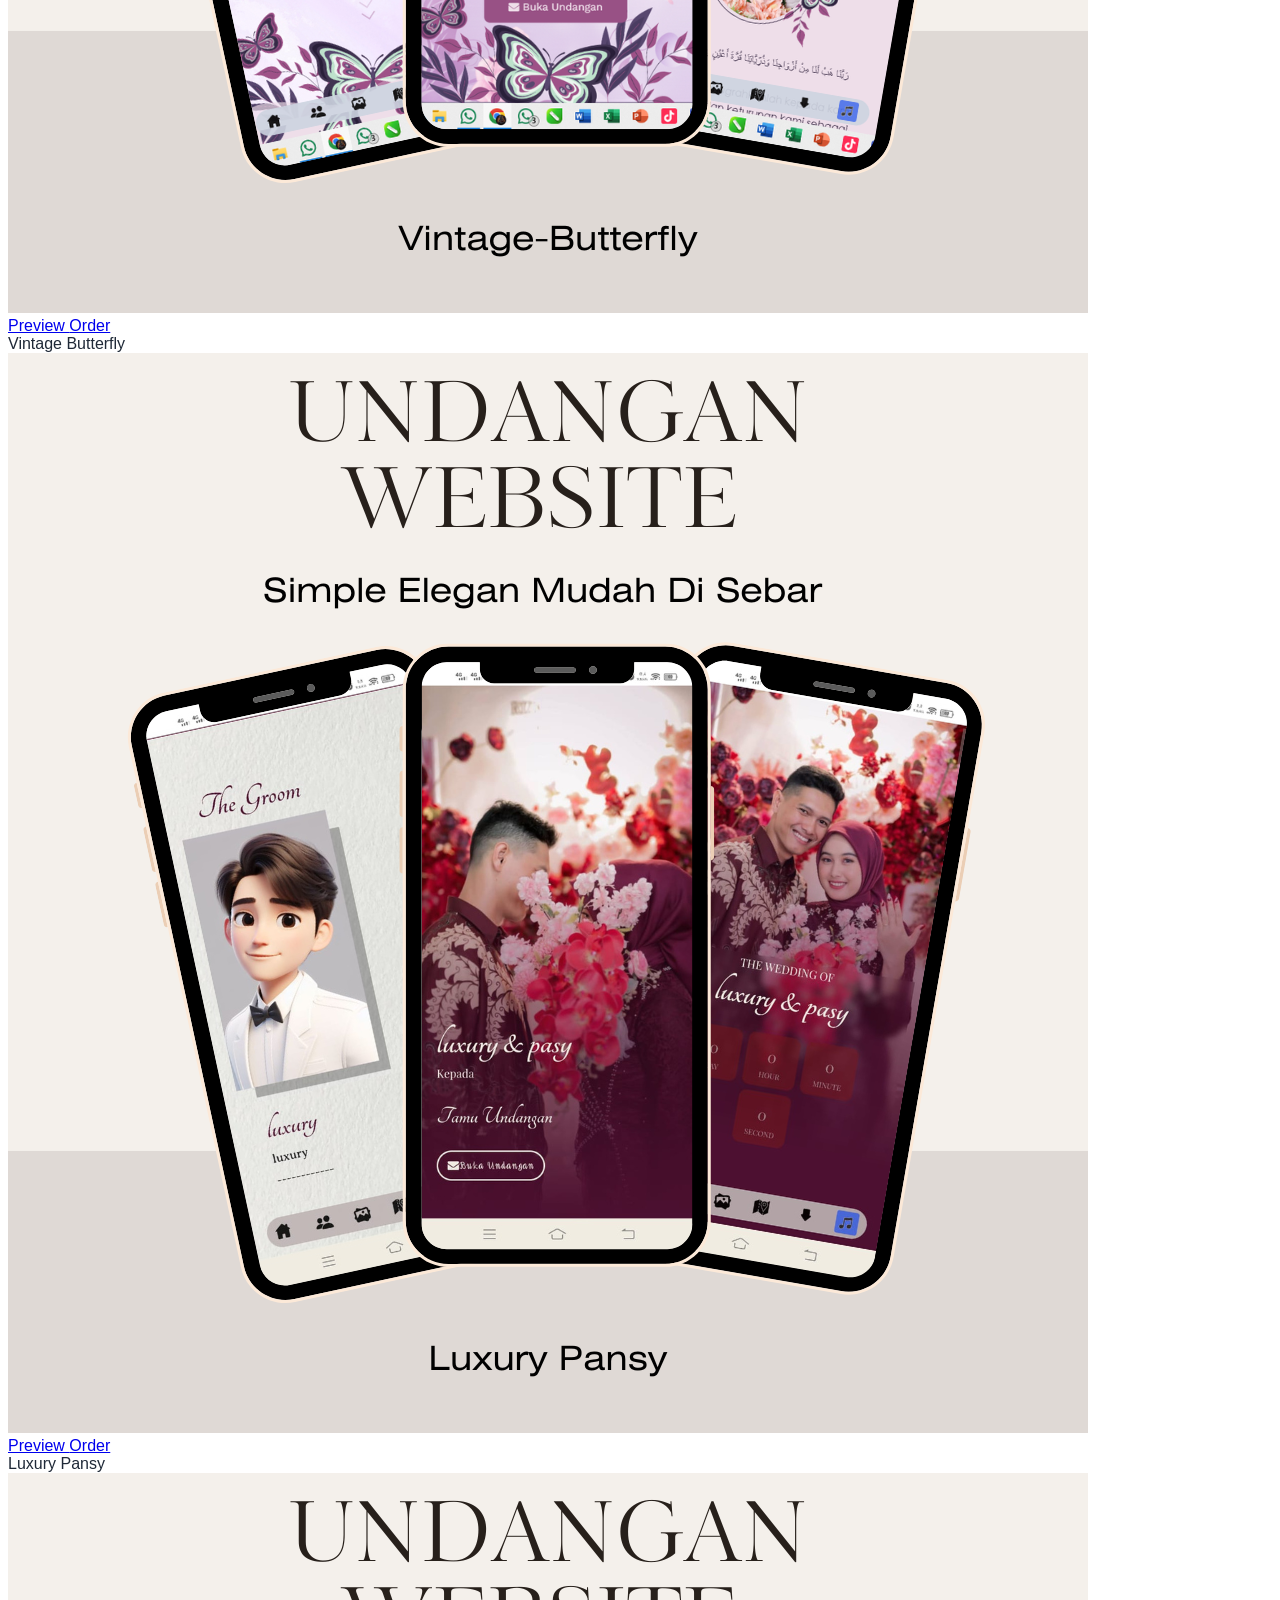
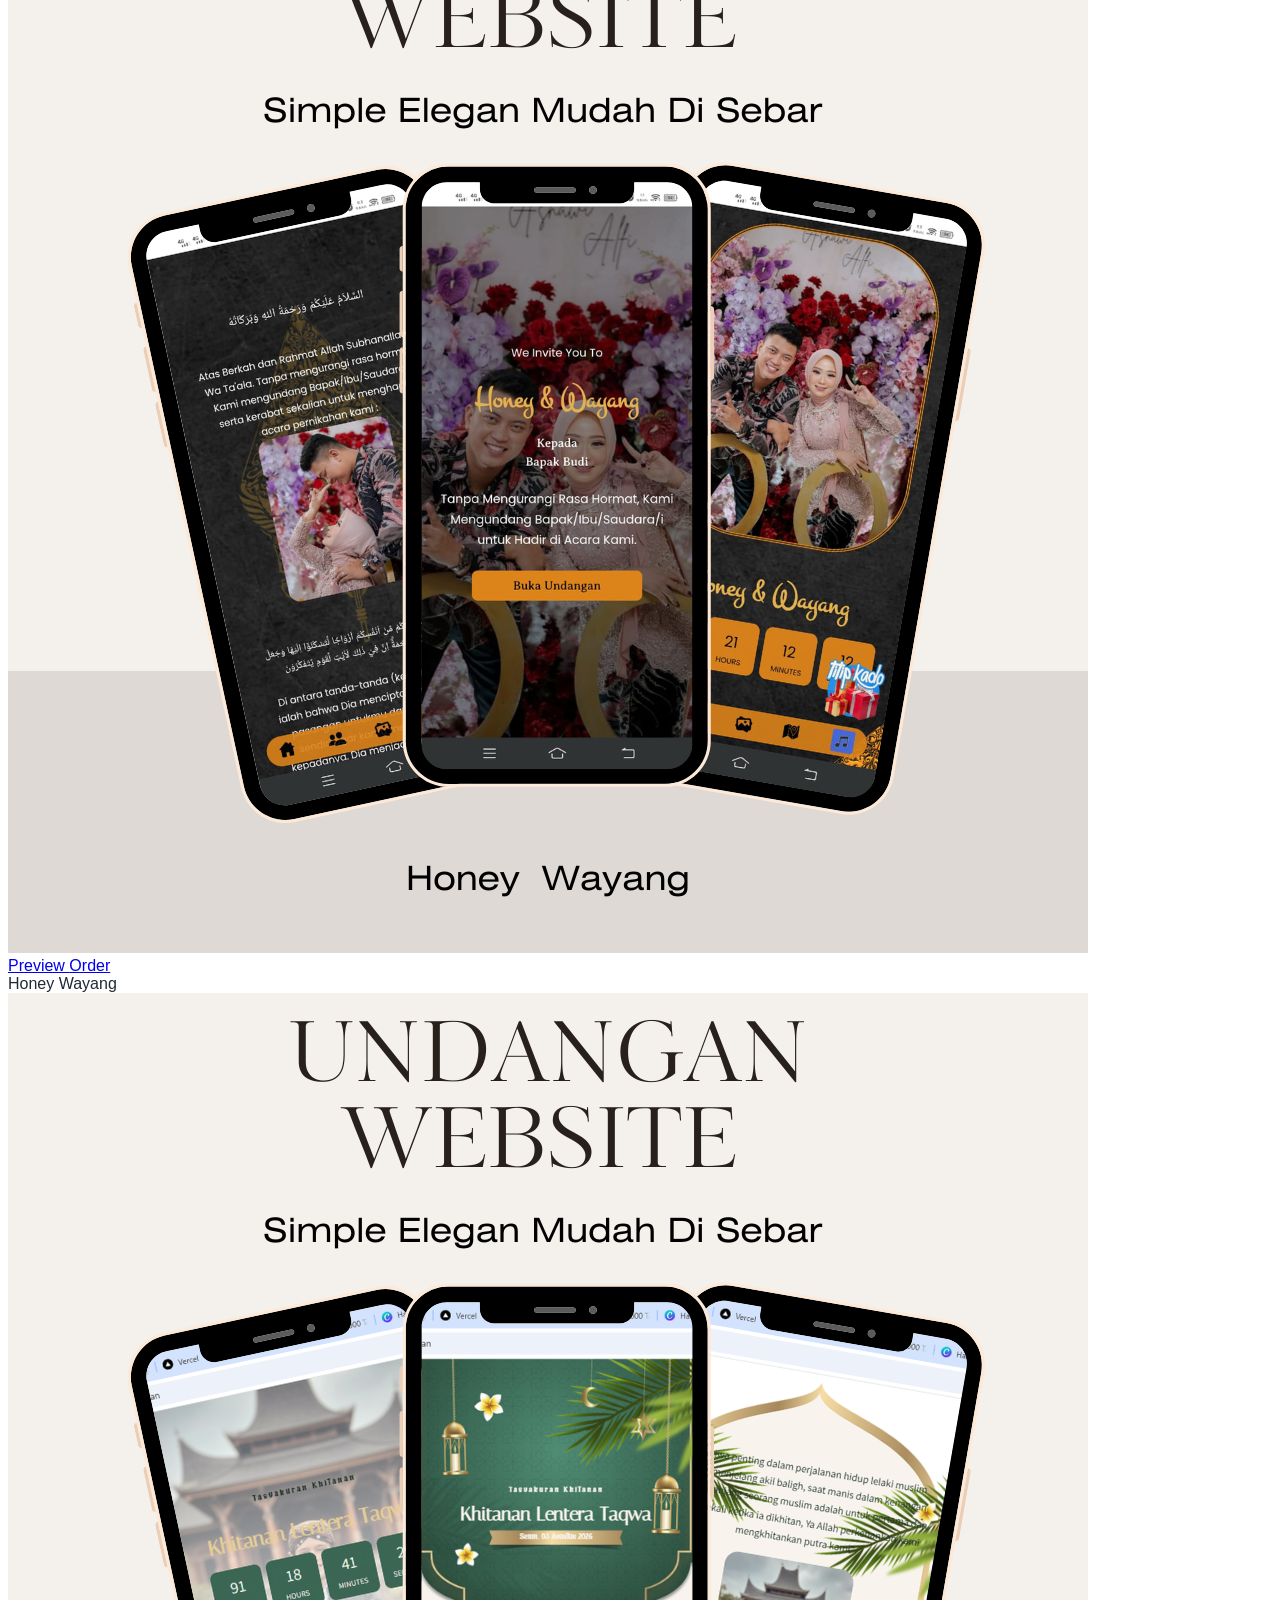
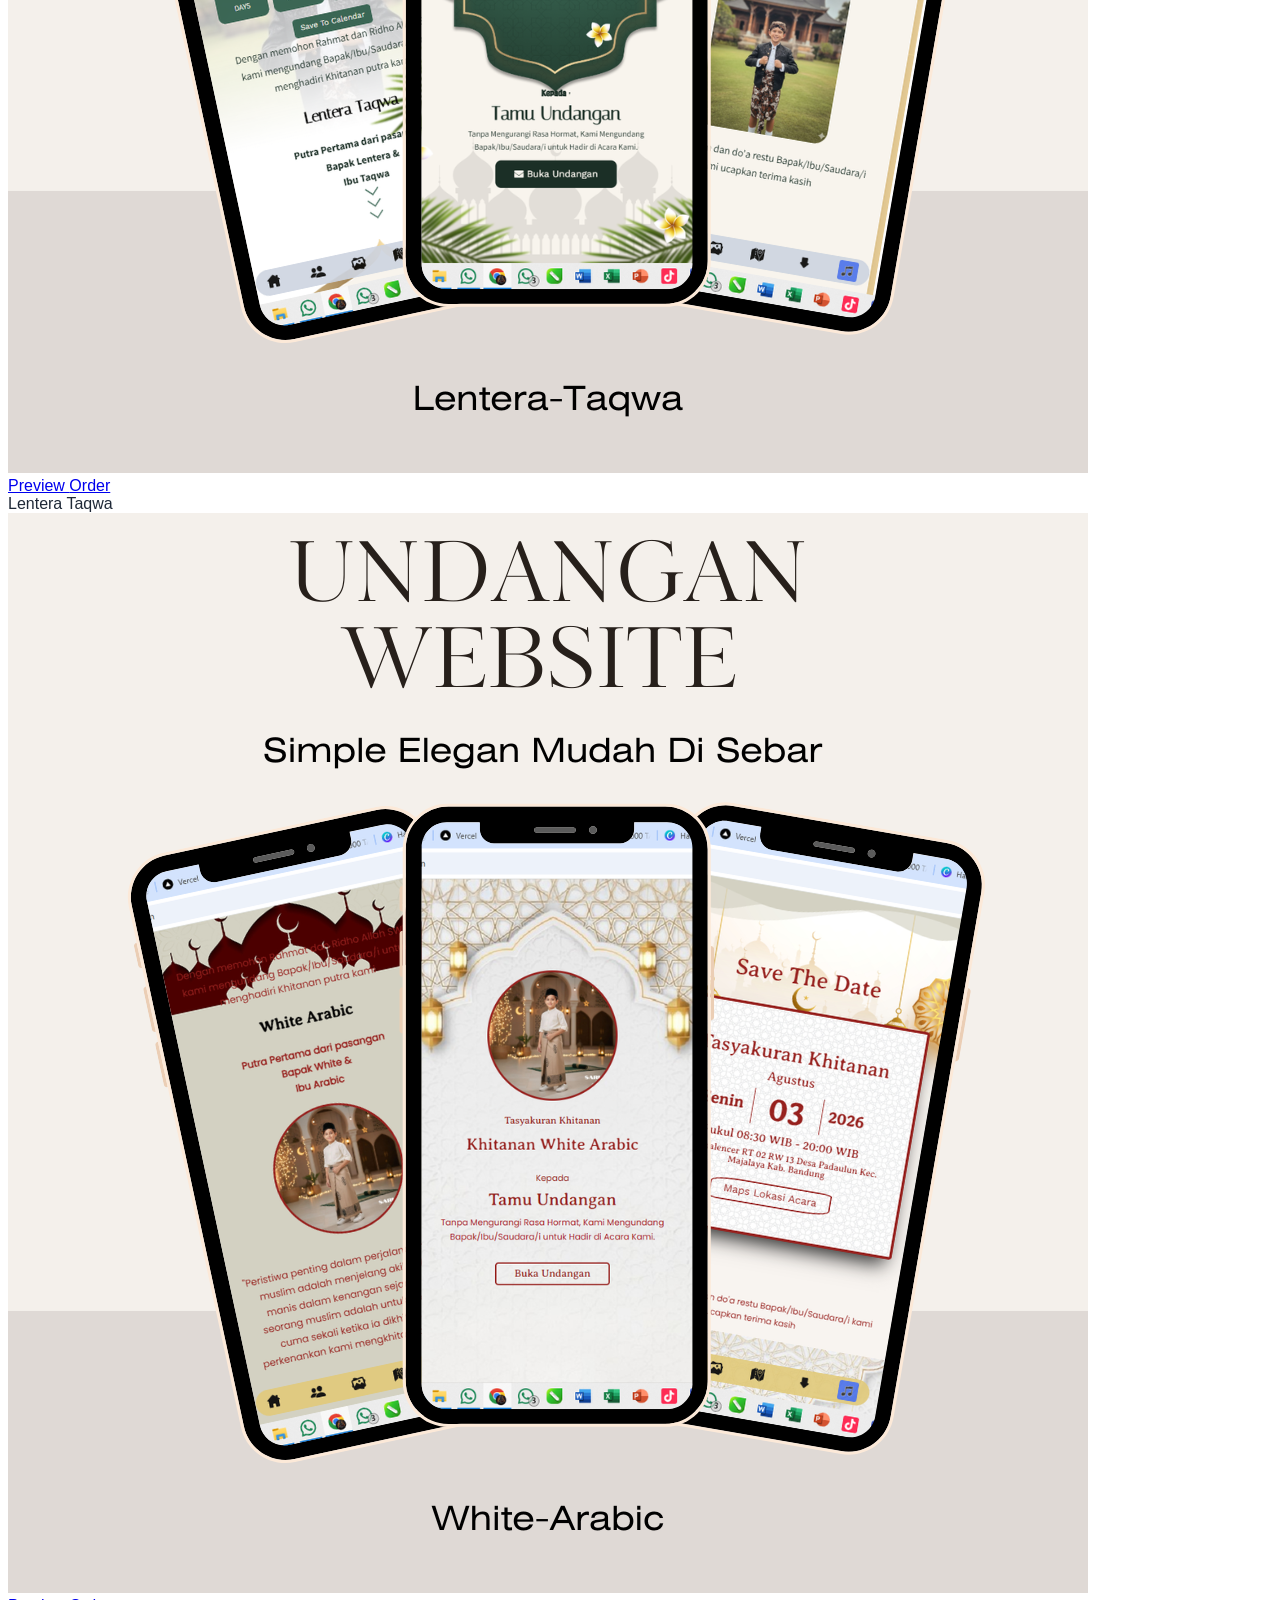
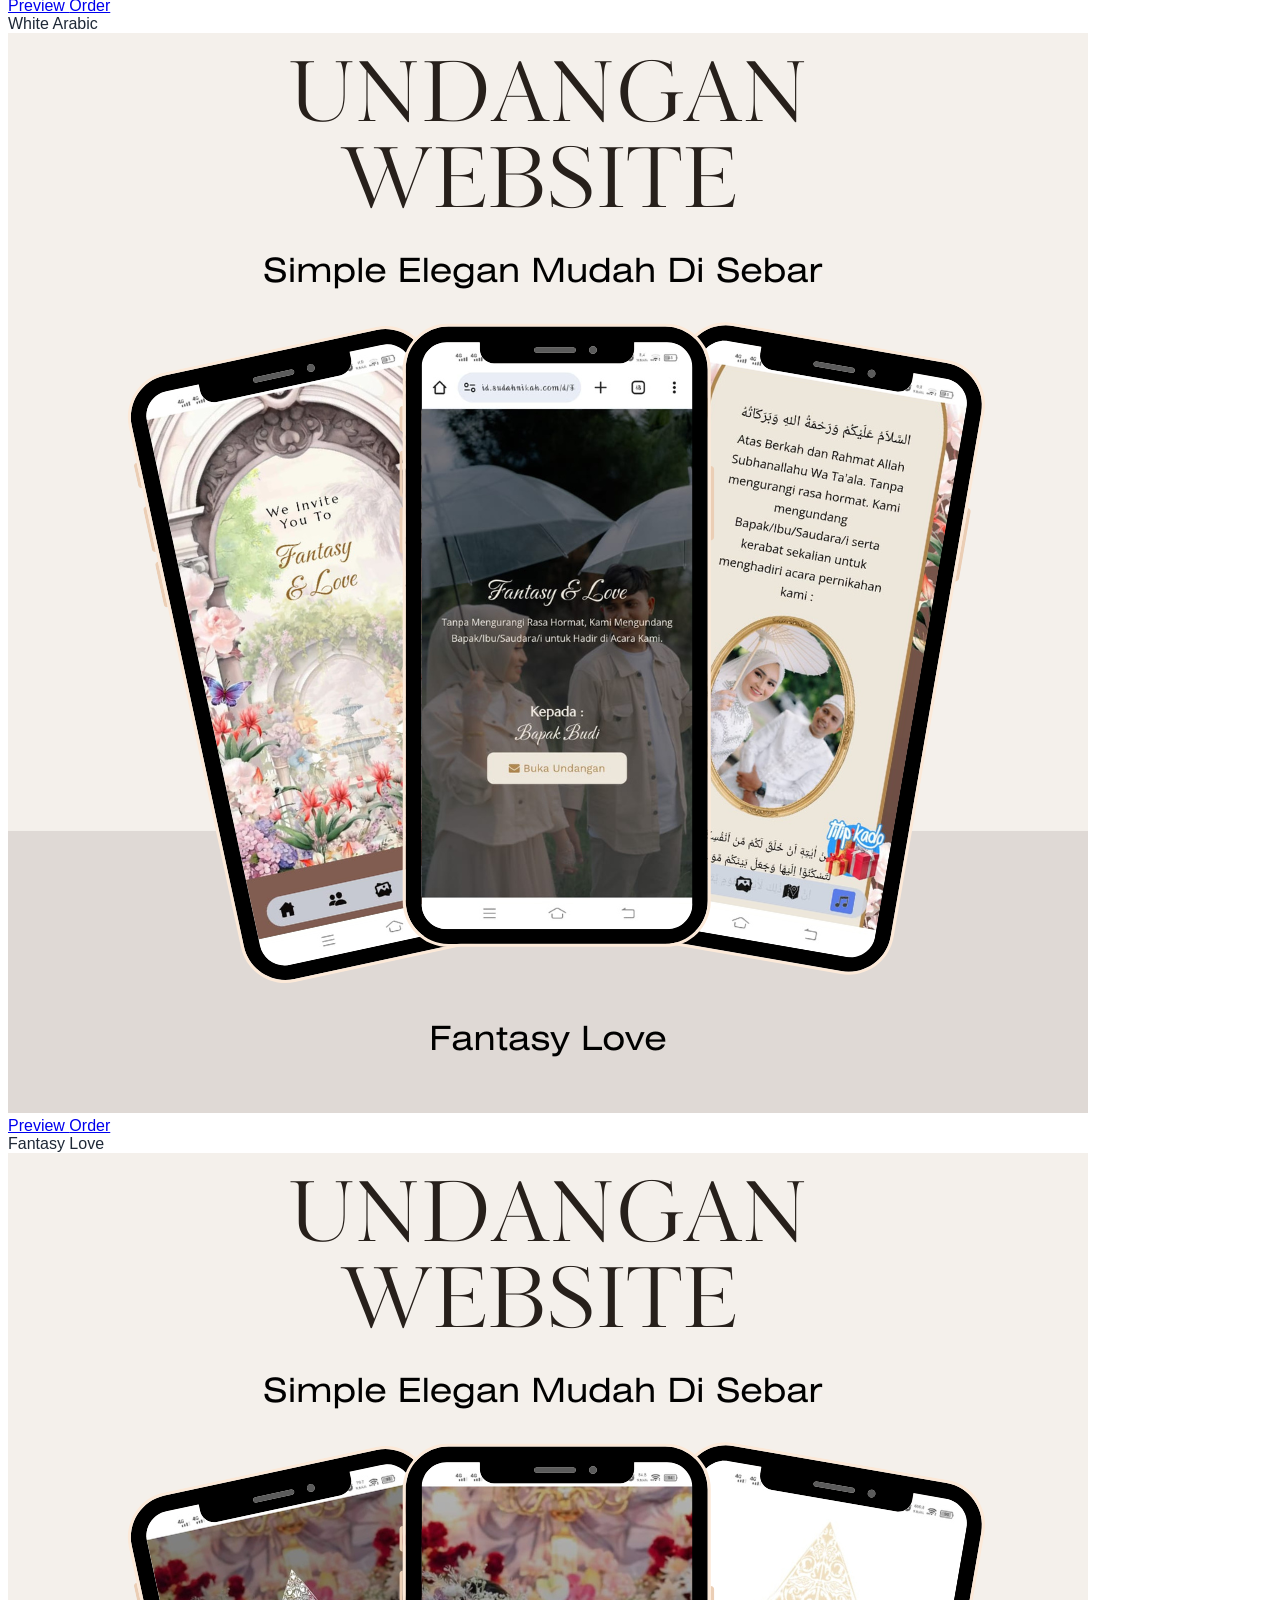
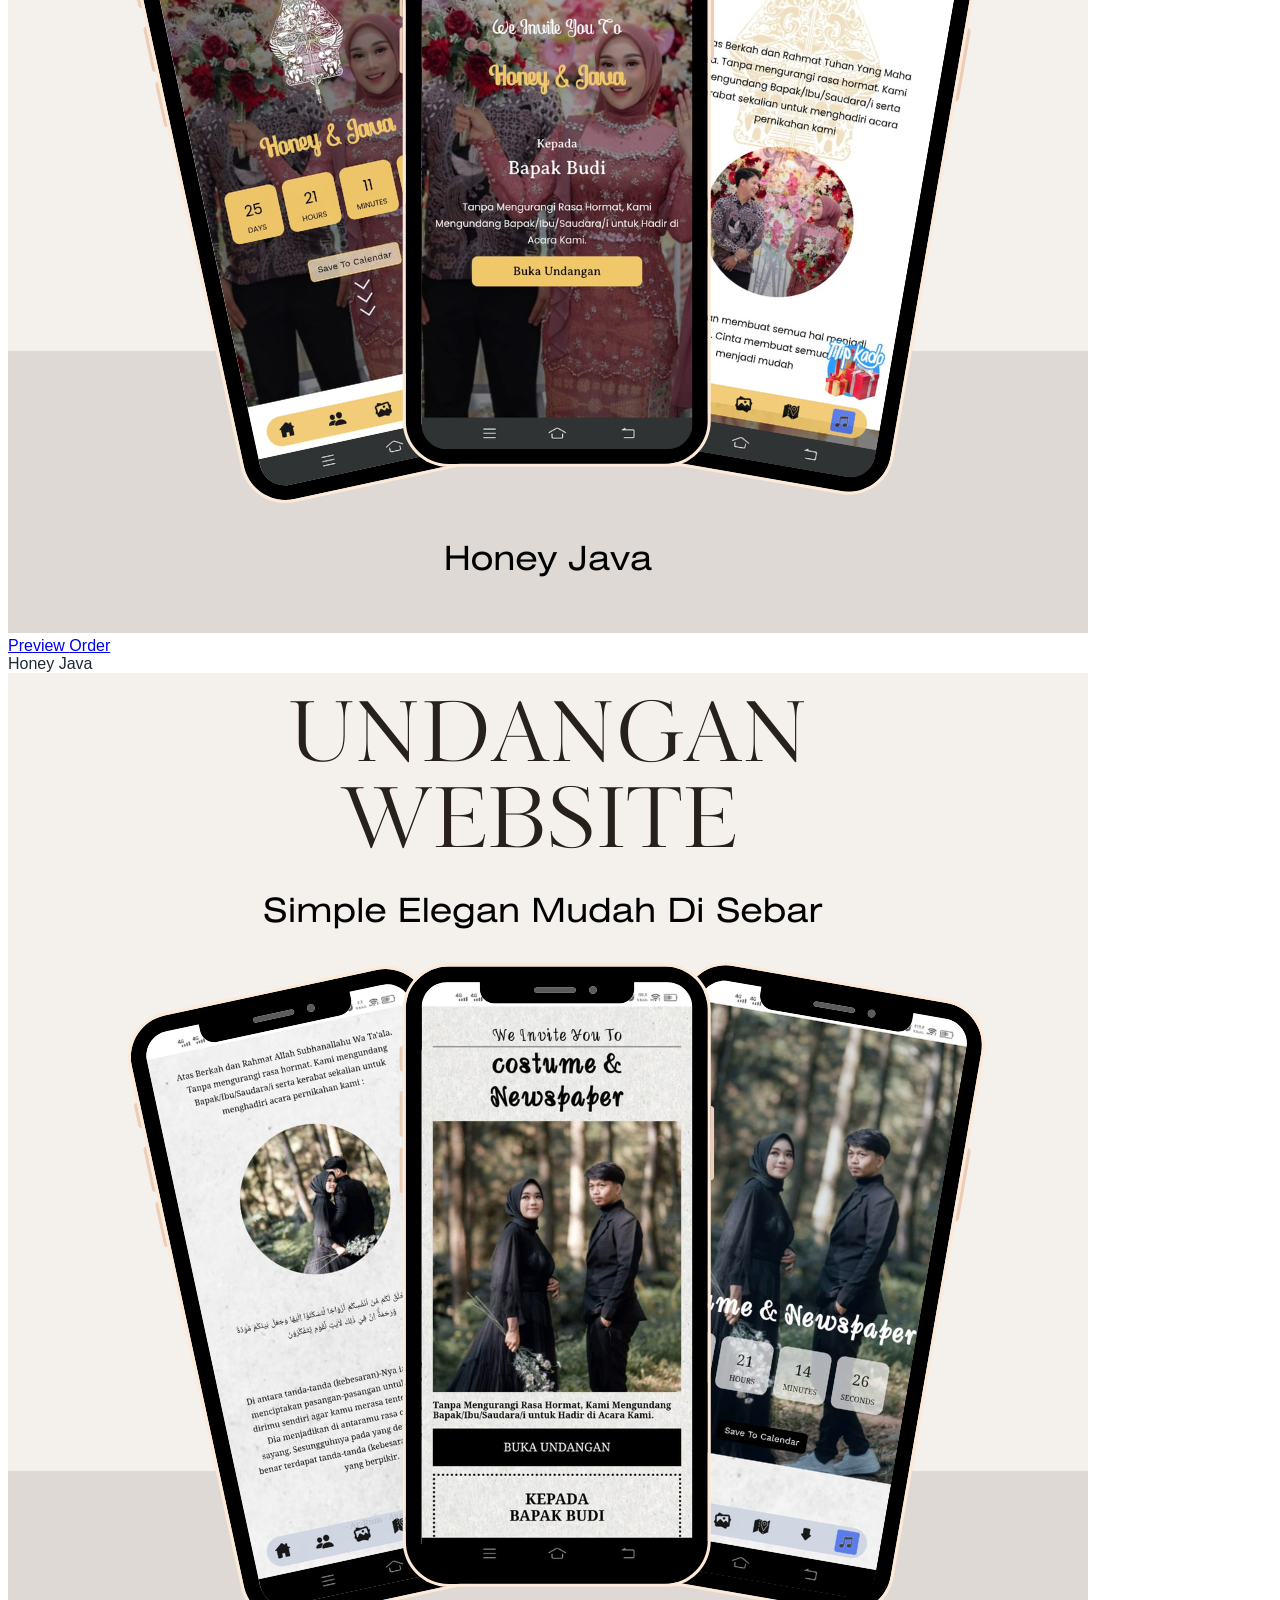
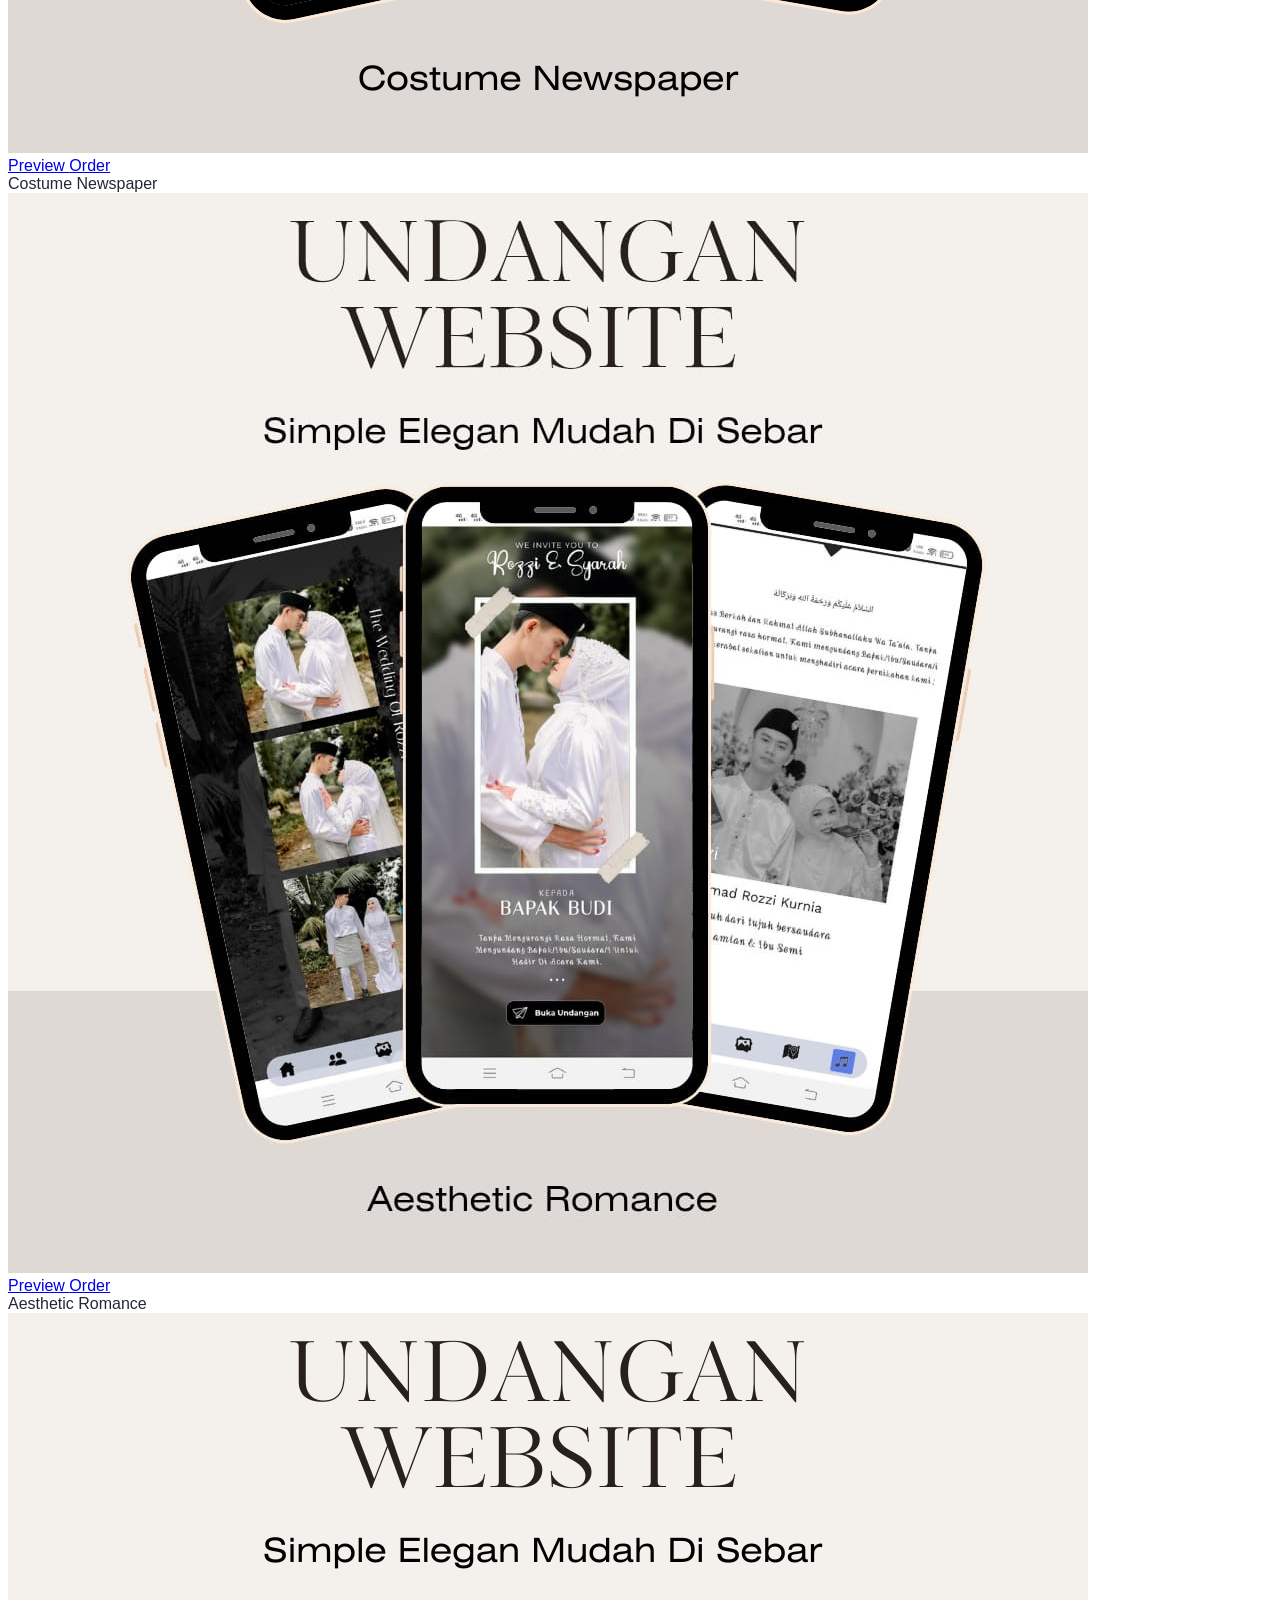
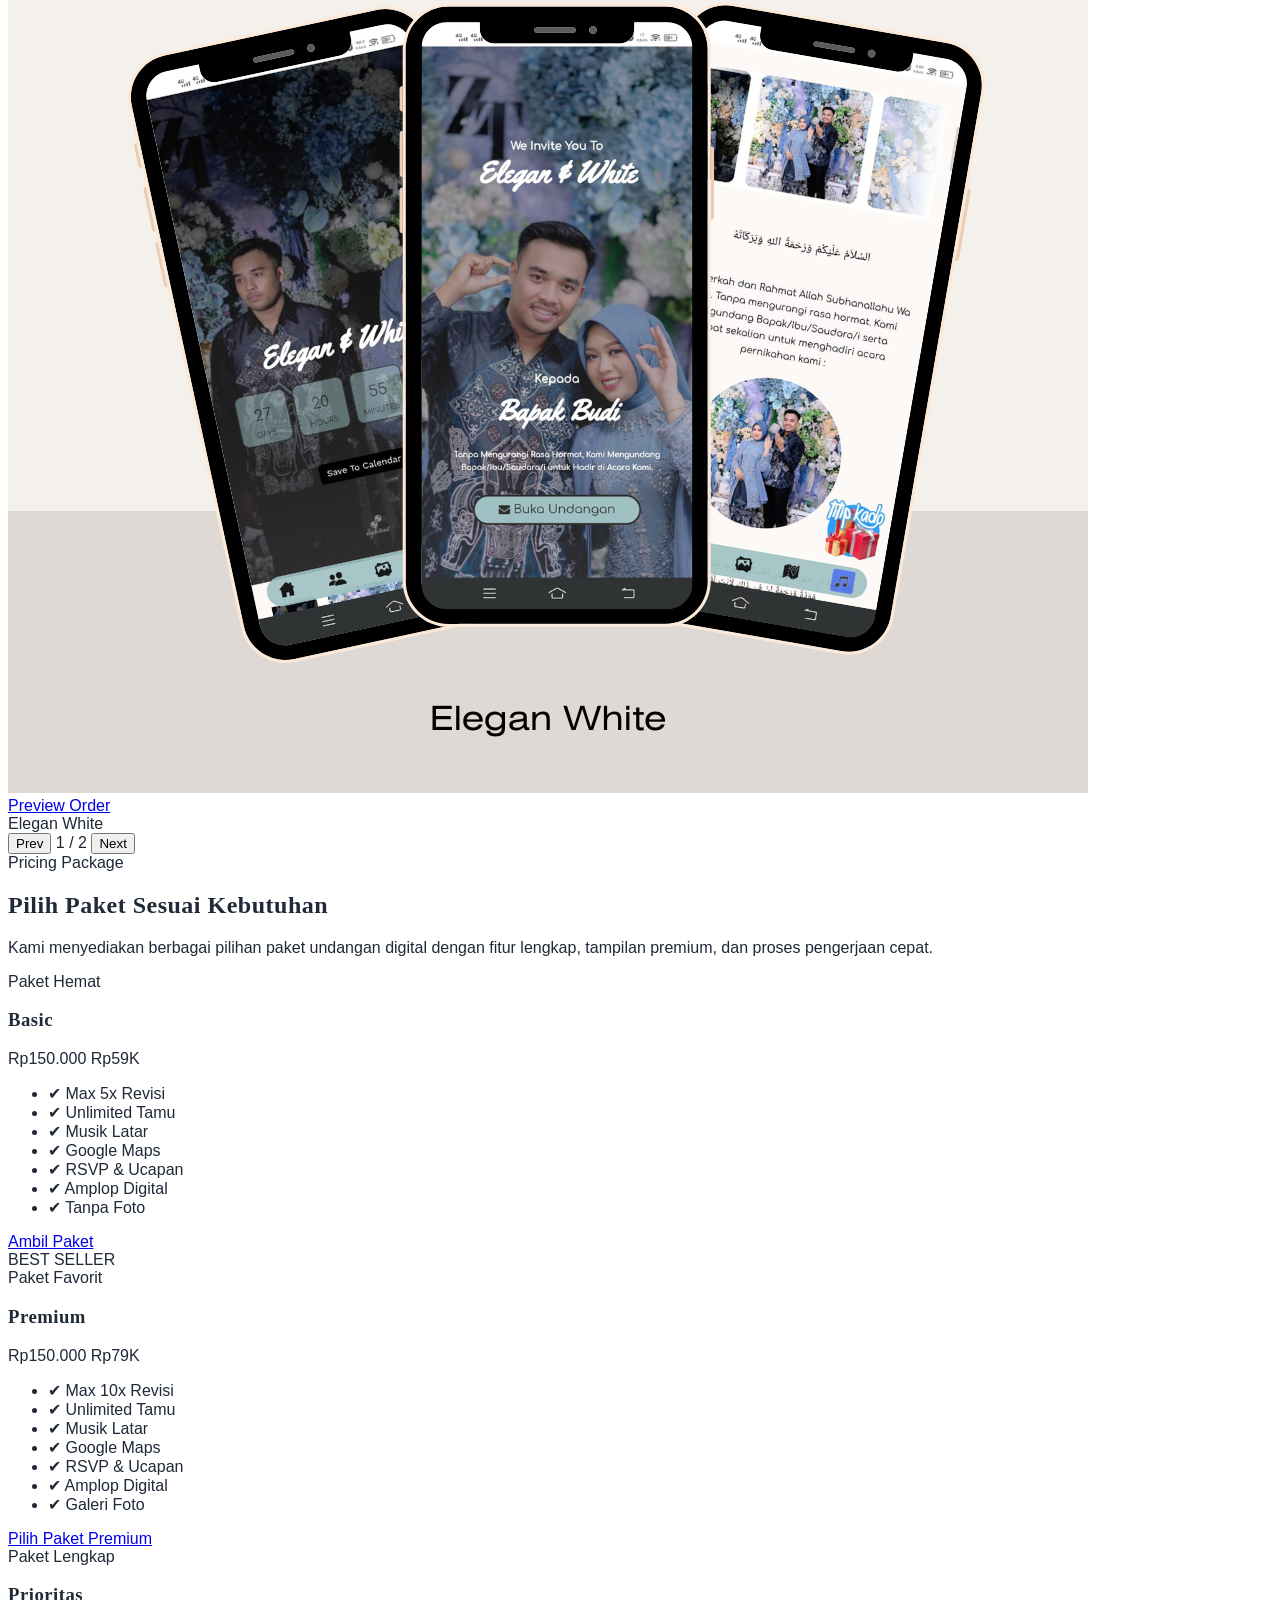
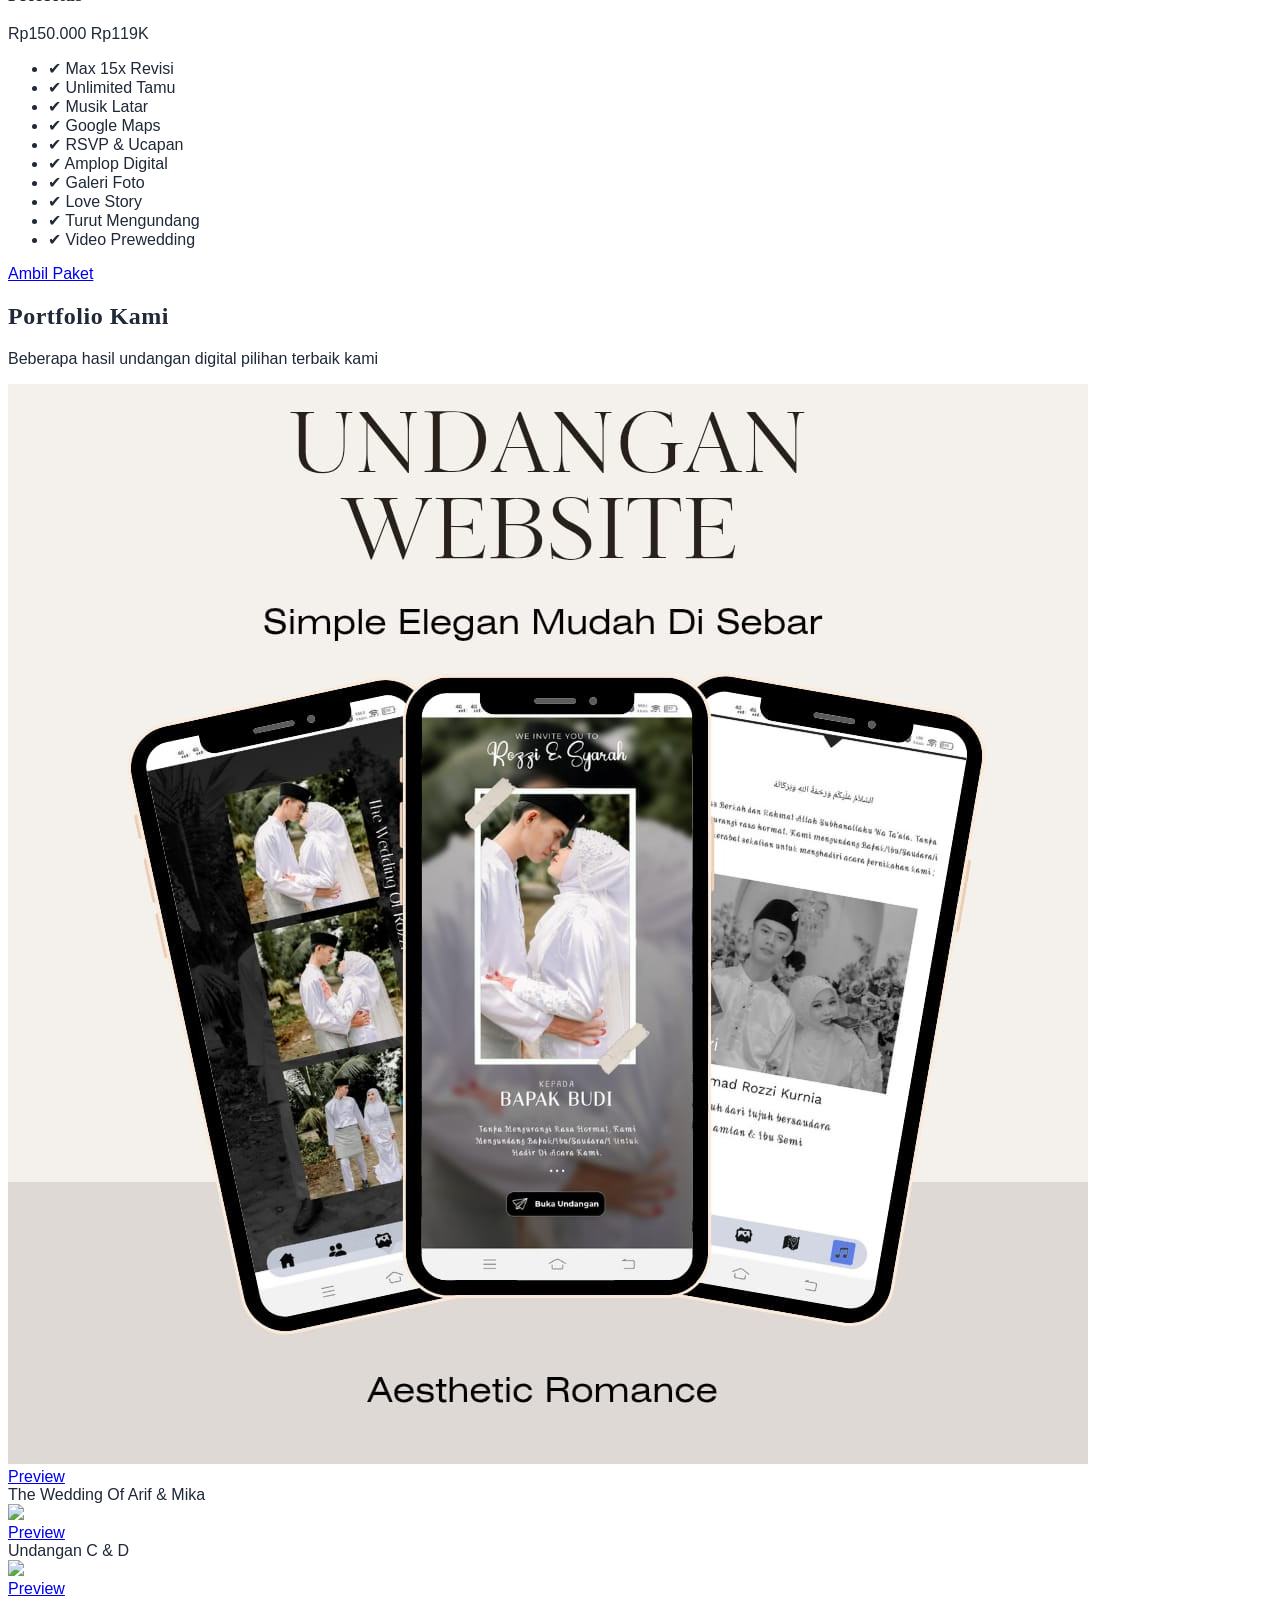
==== commit 238d6693: "Refactor FIX.HTM to add reseller section" ====
--- a/FIX.HTM
+++ b/FIX.HTM
@@ -68,6 +68,10 @@
         Porto
       </a>
 
+      <a href="#reseller" class="hover:text-black text-gray-600">
+  Reseller
+</a>
+
       <a href="https://wa.me/6281261233730"
         target="_blank"
         class="bg-black text-white px-4 py-2 rounded-full hover:bg-gray-800 transition">
@@ -115,6 +119,12 @@
       class="block text-gray-700">
       Portofolio
     </a>
+
+    <a href="#reseller"
+  onclick="tutupMenu()"
+  class="block text-gray-700">
+  Reseller
+</a>
 
     <a href="https://wa.me/6281261233730"
       target="_blank"
@@ -499,7 +509,7 @@
 
 </section>
   <!-- RESELLER -->
-<section class="py-20">
+<section id="reseller" class="py-20">
 
   <div class="max-w-6xl mx-auto px-4">
 
--- a/assets/style.css
+++ b/assets/style.css
@@ -1,26 +1,63 @@
 body {
-  font-family: sans-serif;
+  font-family: 'Plus Jakarta Sans', sans-serif;
+  color: #1f2937;
 }
 
+/* HEADING PREMIUM */
+h1,
+h2,
+h3,
+.logo-font {
+  font-family: 'Cormorant Garamond', serif;
+  letter-spacing: 0.5px;
+}
+
+/* SMOOTH SCROLL */
+html {
+  scroll-behavior: smooth;
+  -webkit-font-smoothing: antialiased;
+}
+
+/* BUTTON & LINK */
+button,
+a {
+  transition: all 0.3s ease;
+}
+
+/* FILTER BUTTON */
 .btn-filter {
-  padding: 8px 16px;
+  padding: 10px 18px;
   border-radius: 999px;
-  background: #e5e7eb;
+  background: rgba(255,255,255,0.7);
+  backdrop-filter: blur(10px);
+  border: 1px solid rgba(255,255,255,0.4);
   font-size: 14px;
-  transition: 0.3s;
+  font-weight: 500;
+  transition: all 0.3s ease;
 }
 
 .btn-filter:hover {
   background: black;
   color: white;
+  transform: translateY(-2px);
 }
 
 .btn-filter.active {
   background: black;
   color: white;
+  box-shadow: 0 10px 25px rgba(0,0,0,0.15);
 }
 
-/* FIX OVERFLOW MOBILE */
+/* CARD HOVER */
+.hover-card {
+  transition: all 0.3s ease;
+}
+
+.hover-card:hover {
+  transform: translateY(-5px);
+}
+
+/* MOBILE FIX */
 html,
 body {
   overflow-x: hidden;
